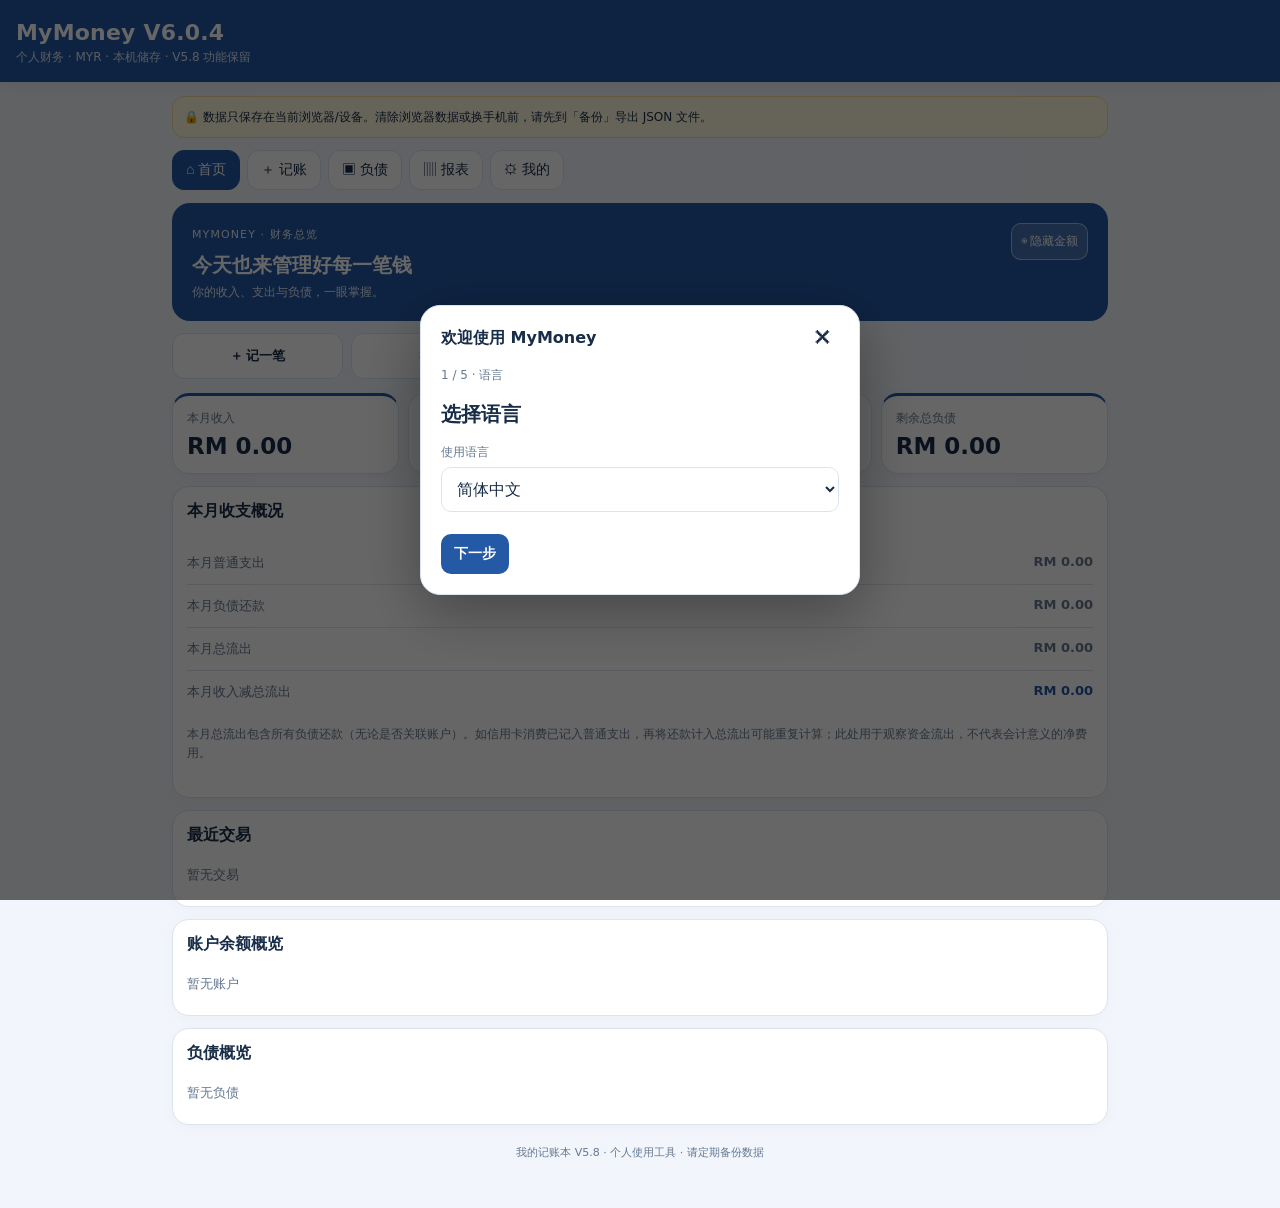
==== upgrade-v5.html @ b67cf845 "Add files via upload" ====
<!doctype html>
<html lang="zh-CN">
<head>
<meta charset="utf-8"><meta name="viewport" content="width=device-width, initial-scale=1, viewport-fit=cover"><meta name="theme-color" content="#176b57"><meta name="description" content="个人记账与负债管理，本机保存数据"><link rel="manifest" href="manifest.json"><title>MyMoney V6.1.0 · Security Test</title>
<style>
:root{--green:#176b57;--bg:#f3f6f5;--card:#fff;--text:#182522;--muted:#64736e;--line:#e1e9e5;--red:#bd3d3d;--blue:#275d9c}*{box-sizing:border-box}body{margin:0;background:var(--bg);color:var(--text);font-family:system-ui,-apple-system,"Segoe UI",sans-serif}header{background:var(--green);color:white;padding:20px 16px 16px;position:sticky;top:0;z-index:5}header h1{font-size:22px;margin:0 0 4px}header p{font-size:12px;margin:0;opacity:.85}.wrap{max-width:760px;margin:auto;padding:14px 12px 40px}.tabs{display:flex;gap:7px;overflow:auto;margin-bottom:13px}.tabs button{white-space:nowrap;border:1px solid var(--line);background:white;color:var(--text);padding:10px 13px;border-radius:12px;font-size:14px}.tabs button.active{background:var(--green);color:white;border-color:var(--green)}.panel{display:none}.panel.active{display:block}.cards{display:grid;grid-template-columns:repeat(2,minmax(0,1fr));gap:9px;margin-bottom:12px}.metric,.box{background:var(--card);border:1px solid var(--line);border-radius:15px;padding:14px}.metric span{font-size:12px;color:var(--muted);display:block}.metric strong{font-size:20px;display:block;margin-top:6px;overflow-wrap:anywhere}.box{margin-bottom:12px}.box h2{font-size:16px;margin:0 0 12px}.grid{display:grid;grid-template-columns:repeat(2,minmax(0,1fr));gap:10px}label{font-size:12px;color:var(--muted);display:block;margin-bottom:5px}input,select,textarea{font:inherit;width:100%;border:1px solid #cfdcd5;background:#fff;border-radius:10px;padding:11px;color:var(--text);min-width:0}textarea{min-height:66px;resize:vertical}.field{margin-bottom:10px}.full{grid-column:1/-1}.btn{border:0;border-radius:10px;padding:11px 13px;background:var(--green);color:white;font-weight:600;font-size:14px;cursor:pointer}.btn.secondary{background:#e6efeb;color:var(--green)}.btn.danger{background:#fff0f0;color:var(--red)}.btn.small{padding:7px 9px;font-size:12px}.actions{display:flex;gap:8px;flex-wrap:wrap}.item{border-top:1px solid var(--line);padding:12px 0;display:flex;justify-content:space-between;gap:10px;align-items:flex-start}.item:first-child{border-top:0}.item .name{font-weight:650;font-size:14px}.sub{color:var(--muted);font-size:12px;margin-top:4px;line-height:1.5}.amount{font-weight:700;white-space:nowrap;text-align:right}.income{color:var(--green)}.expense{color:var(--red)}.empty{color:var(--muted);font-size:13px;padding:8px 0}.hint{font-size:12px;color:var(--muted);line-height:1.6}.notice{background:#fff8df;border:1px solid #f1df9d;border-radius:12px;padding:11px;font-size:12px;line-height:1.5;margin-bottom:12px}.hidden{display:none!important}.month-row{display:flex;gap:10px;align-items:end;margin-bottom:12px}.month-row .field{flex:1;margin:0}.pill{display:inline-block;border-radius:30px;padding:3px 8px;background:#e6efeb;color:var(--green);font-size:11px}.debt-balance{font-size:18px;font-weight:750;margin:5px 0}.progress{height:6px;border-radius:9px;background:#e8eeeb;overflow:hidden;margin:9px 0}.progress span{height:100%;display:block;background:var(--green)}footer{text-align:center;color:var(--muted);font-size:11px;padding:8px}
@media(min-width:600px){.cards{grid-template-columns:repeat(4,minmax(0,1fr))}.metric strong{font-size:22px}}

.calendar{display:grid;grid-template-columns:repeat(7,minmax(0,1fr));gap:5px}.calendar-day{border:1px solid var(--line);border-radius:9px;min-height:65px;padding:5px 2px;background:#fff;text-align:center;font-size:12px;cursor:pointer;color:var(--text)}.calendar-day b{display:block}.calendar-day small{display:block;font-size:9px;overflow-wrap:anywhere}.calendar-day.red{background:#ffe5e4;color:#a42c30}.calendar-day.green{background:#dcf5e7;color:#176b57}.calendar-day.selected{outline:2px solid var(--green)}.calendar-day.blank{background:transparent;border:0;cursor:default}.calendar-week{font-size:10px;color:var(--muted);text-align:center;margin:8px 0;word-spacing:2px}.donut-layout{display:flex;align-items:center;gap:20px;flex-wrap:wrap;margin:12px 0}.donut{width:160px;height:160px;border-radius:50%;display:grid;place-items:center;flex-shrink:0}.donut-inner{width:96px;height:96px;border-radius:50%;background:white;display:grid;place-items:center;text-align:center;font-size:12px;font-weight:700}.legend{flex:1;min-width:140px}.legend-row{display:flex;justify-content:space-between;gap:8px;padding:5px 0;font-size:12px}.legend-dot{display:inline-block;width:10px;height:10px;border-radius:50%;margin-right:6px}.trend{display:flex;align-items:flex-end;gap:3px;height:145px;overflow-x:auto;padding-bottom:20px}.trend-col{flex:1;min-width:7px;background:#e5a09c;border-radius:3px 3px 0 0;position:relative}.trend-col:nth-child(2n){background:#c85a53}.trend-col span{position:absolute;bottom:-18px;left:0;font-size:9px;color:var(--muted)}.emoji-picker,.brand-picker{display:grid;grid-template-columns:repeat(5,minmax(0,1fr));gap:7px;margin:10px 0}.icon-option{border:1px solid var(--line);border-radius:12px;background:white;padding:8px 3px;min-height:62px;display:flex;flex-direction:column;align-items:center;justify-content:center;gap:4px;font-size:11px;overflow-wrap:anywhere;cursor:pointer}.icon-option.active{outline:2px solid var(--green)}.icon-option img{width:42px;height:42px;object-fit:contain;border-radius:9px}.icon-option .symbol{font-size:27px}.icon-controls{display:flex;gap:7px;flex-wrap:wrap;align-items:center}.account-icon{display:inline-flex;vertical-align:middle;align-items:center;justify-content:center;width:30px;height:30px;margin-right:5px}.account-icon img{width:30px;height:30px;object-fit:contain;border-radius:7px}details summary{cursor:pointer;padding:6px 0}#customCategories .item{align-items:center}@media(max-width:420px){.calendar-day{min-height:58px;font-size:11px}.calendar-day small{font-size:8px}.emoji-picker,.brand-picker{grid-template-columns:repeat(4,minmax(0,1fr))}}
/* V5.7: debt brand picker uses the same responsive grid as account brand picker. */
#debtBrandPicker:not(.hidden){display:grid;grid-template-columns:repeat(5,minmax(0,1fr));gap:7px;margin:10px 0;}
#debtBrandPicker .icon-option{width:100%;min-width:0;}
@media(max-width:420px){#debtBrandPicker:not(.hidden){grid-template-columns:repeat(4,minmax(0,1fr));}}
/* V5.2: 修复账户区块结构，使其仅属于记账与账户分页。 */
#debts #accountsEmbedded, #debts #accountForm, #debts #accountTotals,
#debts #accountList, #debts #transferList, #debts #transferForm,
#debts [id="accountIconPicker"] {display:none!important}

/* V5.8 debt calculator */
.v58-panel{border:1px solid #dce8e1;background:#f8fbf9;border-radius:12px;padding:12px;margin:10px 0}.v58-panel h3{margin:0 0 10px;font-size:15px}.v58-table-wrap{overflow-x:auto;max-height:350px;overflow-y:auto}.v58-table{width:100%;border-collapse:collapse;font-size:12px;white-space:nowrap}.v58-table th,.v58-table td{padding:8px 6px;border-bottom:1px solid #e1e9e5;text-align:right}.v58-table th:first-child,.v58-table td:first-child{text-align:left}.v58-muted{font-size:12px;color:var(--muted);line-height:1.6}.v58-detail{margin-top:8px}.v58-pill{font-size:11px;background:#e6efeb;border-radius:20px;padding:3px 7px;color:#176b57}
.debt-subnav{display:grid;grid-template-columns:repeat(2,minmax(0,1fr));gap:8px}.debt-subnav button{white-space:normal;min-height:48px}.debt-subbtn{font-size:13px}.debt-custom-row{display:flex;justify-content:space-between;align-items:center;gap:8px;padding:5px 0}
</style><link rel="stylesheet" href="v60.css?v=6.2.0"><script>try{if(JSON.parse(localStorage.getItem("mymoney-v610-security")||"{}").enabled)document.documentElement.classList.add("v610-locked")}catch(e){}</script><link rel="stylesheet" href="v610.css?v=6.2.0"></head>
<body><header><h1>我的记账本</h1><p>MYR 马币 · 本机保存 · 独立负债与利息计算</p></header><main class="wrap">
<div class="notice">🔒 数据只保存在当前浏览器/设备。清除浏览器数据或换手机前，请先到「备份」导出 JSON 文件。</div>
<nav class="tabs" aria-label="主菜单"><button class="active" data-tab="home">总览</button><button data-tab="transactions">记账与账户</button><button data-tab="debts">负债管理</button><button data-tab="analytics">分析</button><button data-tab="backup">备份与导出</button><button data-tab="my">我的</button></nav>
<section id="home" class="panel active"><div class="v603-welcome"><div><small>MYMONEY · 财务总览</small><h2>今天也来管理好每一笔钱</h2><p>你的收入、支出与负债，一眼掌握。</p></div><button type="button" class="v603-eye" id="v603Privacy" aria-pressed="false" aria-label="隐藏或显示首页金额">◉ 隐藏金额</button></div><div class="v603-quick" aria-label="快捷操作"><button type="button" data-v603-action="transactions">＋ 记一笔</button><button type="button" data-v603-action="transfer">⇄ 转账</button><button type="button" data-v603-action="repay">▣ 记录还款</button></div><div class="cards v603-homecards"><div class="metric"><span>本月收入</span><strong id="mIncome">RM 0.00</strong></div><div class="metric"><span>本月总流出（支出＋还款）</span><strong id="mExpense">RM 0.00</strong></div><div class="metric"><span>本月收入－总流出</span><strong id="mBalance">RM 0.00</strong></div><div class="metric"><span>剩余总负债</span><strong id="debtTotal">RM 0.00</strong></div></div><div class="box"><h2>本月收支概况</h2><div id="monthSummary" class="empty">暂无本月记录</div></div><div class="box"><h2>最近交易</h2><div id="recentList" class="empty">暂无交易</div></div><div class="box"><h2>账户余额概览</h2><div id="homeAccounts" class="empty">暂无账户</div></div><div class="box"><h2>负债概览</h2><div id="homeDebts" class="empty">暂无负债</div></div></section>
<section id="transactions" class="panel"><div class="box"><h2>新增记录</h2><div class="field"><label for="entryMode">类型</label><select id="entryMode"><option value="expense">支出</option><option value="income">收入</option><option value="transfer">内部转账</option></select></div><p class="hint">转账只移动账户余额，不计入收入或支出。</p></div><div id="transferEntryWrap" class="box hidden"><h2>新增内部转账</h2><form id="transferForm"><div class="grid">
<div class="field"><label for="transferFrom">转出账户</label><select id="transferFrom" required></select></div>
<div class="field"><label for="transferTo">转入账户</label><select id="transferTo" required></select></div>
<div class="field"><label for="transferAmount">金额（RM）</label><input id="transferAmount" type="number" min="0.01" step="0.01" required></div>
<div class="field"><label for="transferDate">转账日期</label><input id="transferDate" type="date" required></div>
<div class="field full"><label for="transferNote">备注（可选）</label><input id="transferNote" placeholder="例如：Maybank 转入 TNG"></div></div>
<button class="btn" type="submit">保存转账</button><p class="hint">转账仅在账户之间移动余额，不计入收入或支出。手续费请另外记为支出并选择付款账户。</p></form></div>
<div class="box"><details id="categoryDetails"><summary><strong>🎨 自定义收支类别与图标</strong></summary><p class="hint">原有类别继续保留。你可以新增自己的收入／支出类别并选择图标，删除类别不会删除旧交易。</p><div class="grid"><div class="field"><label>类别类型</label><select id="catType"><option value="expense">支出</option><option value="income">收入</option></select></div><div class="field"><label>类别名称</label><input id="catName" placeholder="例如：停车费"></div></div><div class="field"><label>选择图标</label><div id="catIconPicker" class="emoji-picker"></div><div class="actions" style="margin-top:10px"><button type="button" class="btn secondary small" id="catBrandToggle">选择品牌图标（银行／电子钱包／购物等）</button><button type="button" class="btn secondary small" id="catUploadButton">上传自己的图标</button><button type="button" class="btn secondary small" id="catIconReset">恢复默认图标</button></div><input id="catIconFile" type="file" accept="image/png,image/jpeg,image/webp" class="hidden"><div id="catBrandPicker" class="emoji-picker hidden" style="margin-top:10px"></div><div id="catIconPreview" class="hint" style="margin-top:10px">当前图标：🛒</div></div><button type="button" class="btn" id="catSave">新增类别</button><div id="customCategories"></div></details></div><div id="txEntryWrap" class="box"><h2 id="txFormTitle">新增收支记录</h2><form id="txForm"><input type="hidden" id="txId"><div class="grid"><div class="field"><label for="txType">类型</label><select id="txType"><option value="expense">支出</option><option value="income">收入</option></select></div><div class="field"><label for="txDate">日期</label><input id="txDate" type="date" required></div><div class="field"><label for="txAmount">金额（RM）</label><input id="txAmount" type="number" min="0.01" step="0.01" placeholder="0.00" required></div><div class="field"><label for="txCategory">类别</label><select id="txCategory"><option>餐饮</option><option>交通</option><option>购物</option><option>房租/房贷</option><option>水电网费</option><option>医疗</option><option>薪水</option><option>奖金</option><option>生意收入</option><option>家庭</option><option>其他</option></select></div><div class="field"><label for="txAccount">关联账户（可选）</label><select id="txAccount"><option value="">不关联账户（旧版模式）</option></select></div><div class="field"><label for="txPayment">付款方式</label><select id="txPayment"><option>现金</option><option>银行卡</option><option>信用卡</option><option>银行转账</option><option>电子钱包</option><option>其他</option></select></div><div class="field"><label for="txNote">备注（可选）</label><input id="txNote" placeholder="例如：午餐"></div></div><div class="actions"><button class="btn" type="submit">保存记录</button><button class="btn secondary hidden" id="txCancel" type="button">取消编辑</button></div></form></div><div class="box"><h2>交易记录</h2><div class="grid"><div class="field"><label for="txFilterMonth">月份筛选</label><input type="month" id="txFilterMonth"></div><div class="field"><label for="txFilterType">类型筛选</label><select id="txFilterType"><option value="all">全部</option><option value="income">收入</option><option value="expense">支出</option></select></div></div><div id="txList" class="empty">暂无交易</div></div>
<div id="accountsEmbedded"><div class="box"><h2>账户管理与余额</h2><p class="hint">在这里新增银行、现金及电子钱包账户。每笔收入、支出或转账都可选择对应账户。</p></div>
<div class="box"><h2>新增 / 编辑账户</h2><form id="accountForm"><input type="hidden" id="accountId"><div class="grid">
<div class="field"><label for="accountName">账户名称</label><input id="accountName" required placeholder="例如：Maybank 储蓄账户"></div>
<div class="field"><label for="accountType">账户类别</label><select id="accountType"><option>银行</option><option>电子钱包</option><option>现金</option><option>其他</option></select></div>
<div class="field"><label for="accountOpening">启用时余额（RM）</label><input id="accountOpening" type="number" step="0.01" min="0" value="0" required></div>
<div class="field full"><label>账户图标</label><div class="icon-controls"><button class="btn secondary small" type="button" id="chooseBrand">选择图标</button><button class="btn secondary small" type="button" id="uploadIcon">上传自己的图标</button><button class="btn secondary small" type="button" id="resetIcon">使用默认图标</button><span id="selectedAccountIcon">🏦 默认图标</span></div><input id="iconFile" type="file" accept="image/png,image/jpeg,image/webp" class="hidden"><input id="accountIcon" type="hidden"><div id="brandPicker" class="brand-picker hidden"></div></div><div class="field"><label for="accountNote">备注</label><input id="accountNote" placeholder="可选"></div></div>
<p class="hint">首次建立账户时填当前实际余额。以前的收支记录不会自动归属到新账户，避免重复计算。日后可在收支记录中选择账户。</p>
<div class="actions"><button class="btn" type="submit">保存账户</button><button class="btn secondary hidden" type="button" id="accountCancel">取消编辑</button></div></form></div>
<div class="box"><h2>账户余额</h2><div id="accountTotals"></div><div id="accountList" class="empty">暂无账户</div></div>
<div class="box"><h2>转账记录</h2><div id="transferList" class="empty">暂无转账</div></div>
</div></section><section id="debts" class="panel"><div class="box"><h2>负债管理</h2><div class="actions debt-subnav"><button type="button" class="btn debt-subbtn" data-debt-view="create">新增负债 / 负债清单</button><button type="button" class="btn secondary debt-subbtn" data-debt-view="repay">新增还款记录 / 详细还款</button></div></div><div id="debtCreateView"><div class="box"><h2 id="debtFormTitle">新增负债</h2><form id="debtForm"><input type="hidden" id="debtId"><div class="grid"><div class="field"><label for="debtName">负债名称</label><input id="debtName" placeholder="例如：Maybank 信用卡" required></div><div class="field"><label for="debtType">负债类别</label><select id="debtType"><option>信用卡</option><option>个人借款</option><option>个人贷款</option><option>汽车贷款</option><option>房屋贷款</option><option>其他</option></select><div class="actions" style="margin-top:8px"><button type="button" class="btn secondary small" id="debtCategoryToggle">＋ 新增类别</button></div><div id="debtCategoryEditor" class="hidden" style="margin-top:8px"><input id="debtCategoryName" maxlength="40" placeholder="输入新类别，例如：装修贷款"><div class="actions" style="margin-top:8px"><button type="button" class="btn small" id="debtCategoryAdd">保存新类别</button><button type="button" class="btn secondary small" id="debtCategoryCancel">取消</button></div></div><div id="debtCategoryCustomList" class="v58-muted" style="margin-top:8px"></div></div><div class="field"><label for="debtOriginal">原始欠款（RM）</label><input id="debtOriginal" type="number" min="0.01" step="0.01" required placeholder="0.00"></div><div class="field"><label for="debtDate">记录日期</label><input id="debtDate" type="date" required></div><div class="field full"><label>负债银行／平台图标（可选）</label><input type="hidden" id="debtIcon"><div class="actions"><button type="button" class="btn secondary small" id="chooseDebtBrand">选择图标</button><button type="button" class="btn secondary small" id="uploadDebtIcon">上传自己的图标</button><button type="button" class="btn secondary small" id="resetDebtIcon">使用默认图标</button><span id="selectedDebtIcon" class="selected-icon"></span></div><input id="debtIconFile" type="file" accept="image/png,image/jpeg,image/webp" class="hidden"><div id="debtBrandPicker" class="icon-grid hidden" style="margin-top:10px"></div><p class="hint">银行、信用卡、车贷、房贷等都可选择图标；不会改变欠款或还款计算。</p></div><div class="field full v58-panel"><h3>V5.8 · 独立负债计算设置</h3><div class="grid"><div class="field full"><label for="debtInterestMode">计算方式</label><select id="debtInterestMode"><option value="none">无利息</option><option value="reducing">递减余额利息（按月估算）</option><option value="flat">固定利息（Flat Rate）</option><option value="credit">信用卡按月计息（估算）</option></select></div><div class="field"><label for="debtRate">年利率（%）</label><input id="debtRate" type="number" min="0" max="100" step="0.001" value="0"></div><div class="field"><label for="debtTerm">贷款总期数（月）</label><input id="debtTerm" type="number" min="1" max="1200" step="1" placeholder="例如 60"></div><div class="field"><label for="debtMonthly">计划每月还款（RM）</label><input id="debtMonthly" type="number" min="0" step="0.01" placeholder="例如 1000"></div><div class="field"><label for="debtStart">预计首期还款日</label><input id="debtStart" type="date"></div></div><p class="v58-muted">固定利息需填写总期数；递减余额及信用卡采用年利率 ÷ 12 的月度估算，可能与银行按日计息、费用和账单不同。旧负债默认无利息。</p></div><div class="field full"><label for="debtNote">备注（可选）</label><input id="debtNote" placeholder="例如：每月还款日"></div></div><div class="actions"><button class="btn" type="submit">保存负债</button><button class="btn secondary hidden" id="debtCancel" type="button">取消编辑</button></div><p class="hint">V5.8：每笔负债可选择独立计息方式。旧记录默认无利息；实际还款会从选定账户扣除，不重复生成普通支出。</p></form></div><div class="box"><h2>负债清单</h2><div id="debtList" class="empty">暂无负债</div></div></div><div id="debtRepayView" class="hidden"><div class="box"><h2>独立还款计划与详细明细</h2><p class="hint">点击负债清单中的「还款计划」查看该笔贷款的预计逐期明细。预计计划不会自动扣款。</p><div id="v58Plan" class="empty">请选择一笔负债查看</div></div><div class="box"><h2>新增还款记录</h2><form id="paymentForm"><div class="grid"><div class="field full"><label for="payDebt">选择负债</label><select id="payDebt" required><option value="">请先新增负债</option></select></div><div class="field"><label for="payDate">还款日期</label><input id="payDate" type="date" required></div><div class="field"><label for="payAmount">还款金额（RM）</label><input id="payAmount" type="number" min="0.01" step="0.01" required placeholder="0.00"></div><div class="field"><label for="payInterest">本次利息（RM）</label><input id="payInterest" type="number" min="0" step="0.01" placeholder="可自动估算后修改"></div><div class="field"><label for="payPrincipalPreview">本次偿还本金（RM）</label><input id="payPrincipalPreview" readonly value="0.00"></div><div class="field full"><label for="payAccount">扣款账户</label><select id="payAccount"><option value="">不关联账户（兼容旧记录）</option></select><p class="hint">选择账户后，保存还款会自动扣除该账户余额；会计入总览的本月总流出，但不会自动生成另一笔普通支出。</p></div><div class="field full"><label for="payNote">备注（可选）</label><input id="payNote" placeholder="例如：10月份月供"></div></div><button class="btn" type="submit">保存还款</button></form><div id="paymentList" class="empty" style="margin-top:12px">暂无还款记录</div></div><div class="box"><h2>📒 每笔负债详细还款记录</h2><p class="hint">选择一笔负债，查看历次实际还款的日期、金额、本金、利息、还款后余额、付款账户和备注。历史记录只供查看，不会重复扣款。</p><div class="field"><label for="v58HistoryDebt">查看哪笔负债</label><select id="v58HistoryDebt"><option value="">请选择负债</option></select></div><div id="v58History" class="empty">请选择一笔负债查看详细还款记录</div></div></div></section>
<section id="analytics" class="panel"><div class="box" id="v620ReportRoot"><h2 id="v620Title">年度财务报表</h2><div class="grid"><div class="field"><label id="v620YearLabel" for="v620Year">年份</label><select id="v620Year"></select></div><div class="field"><label id="v620AccountLabel" for="v620Account">账户筛选</label><select id="v620Account"></select></div></div><div class="actions"><button type="button" class="btn secondary" id="v620Csv">导出报表 CSV</button></div><p class="hint" id="v620Note"></p><div class="cards" id="v620Totals"></div><h3 id="v620TrendTitle"></h3><div id="v620Bars"></div><div id="v620TableWrap"></div><h3 id="v620CategoryTitle"></h3><div id="v620Categories"></div><h3 id="v620DebtTitle"></h3><div id="v620Debt"></div></div><div class="box"><h2>📊 收支分析</h2><div class="grid"><div class="field"><label>选择月份</label><input type="month" id="analysisMonth"></div><div class="field"><label>分析类型</label><select id="analysisMode"><option value="outflow">总流出（支出＋还款）</option><option value="expense">普通支出</option><option value="income">收入</option></select></div></div><div id="analysisTotals" class="cards"></div></div><div class="box"><h2>每日收支日历</h2><div class="calendar-week">周一　 周二　 周三　 周四　 周五　 周六　 周日</div><div id="analysisCalendar" class="calendar"></div><p class="hint">红色代表当日净流出，绿色代表净收入；点击日期可查看明细。</p><div id="analysisDayDetail"></div></div><div class="box"><h2>类别占比</h2><div id="analysisDonut" class="donut-layout"></div><div id="analysisCategories"></div></div><div class="box"><h2>每日趋势</h2><div id="analysisTrend" class="trend"></div></div></section><section id="backup" class="panel"><div class="box"><h2>数据备份与恢复</h2><p class="hint">JSON 文件会包含收支、负债、还款、账户和转账记录，可用于恢复完整数据。建议定期备份，并把文件保存在安全的位置。</p><div class="actions"><button class="btn" id="exportJson">下载完整备份（JSON）</button><button class="btn secondary" id="importBtn">导入备份（JSON）</button><input id="importFile" class="hidden" type="file" accept="application/json,.json"></div><p id="backupMsg" class="hint"></p></div><div class="box"><h2>导出交易记录</h2><p class="hint">将收支记录导出为 CSV，可用 Excel 打开。此文件只包含日常收入和支出，不包含负债还款或内部转账记录。</p><button class="btn" id="exportCsv">下载交易记录（CSV）</button></div><div class="box"><h2>清除本机数据</h2><p class="hint">此操作会删除当前浏览器保存的全部记录（包括账户和转账），且无法撤销。请先备份。</p><button class="btn danger" id="clearData">清除全部数据</button></div><div class="box"><h2>使用提示</h2><ul class="hint"><li>只在当前浏览器/设备保存，不会自动同步到其他手机。</li><li>换手机、换浏览器或清除浏览数据前，请先下载 JSON 备份。</li><li>关联扣款账户的还款会减少负债与账户余额，并计入总览的本月总流出，但不会自动生成普通支出记录。</li><li>若要在手机上安装为应用，需要将网页发布到支持 HTTPS 的网站，再用浏览器「添加到主屏幕」。</li></ul></div></section>
<footer>我的记账本 V5.8 · 个人使用工具 · 请定期备份数据</footer></main>
<script>
(()=>{'use strict';const KEY='mymoney-local-v1';const $=id=>document.getElementById(id);const today=()=>new Date().toLocaleDateString('en-CA');const monthNow=()=>today().slice(0,7);const money=n=>'RM '+Number(n||0).toLocaleString('en-MY',{minimumFractionDigits:2,maximumFractionDigits:2});const uid=()=>Date.now().toString(36)+Math.random().toString(36).slice(2,8);let data={transactions:[],debts:[],payments:[],accounts:[],transfers:[],categories:[],debtCategories:[]};function load(){try{const d=JSON.parse(localStorage.getItem(KEY)||'{}');data={transactions:Array.isArray(d.transactions)?d.transactions:[],debts:Array.isArray(d.debts)?d.debts:[],payments:Array.isArray(d.payments)?d.payments:[],accounts:Array.isArray(d.accounts)?d.accounts:[],transfers:Array.isArray(d.transfers)?d.transfers:[],categories:Array.isArray(d.categories)?d.categories:[],debtCategories:Array.isArray(d.debtCategories)?d.debtCategories:[]}}catch(e){data={transactions:[],debts:[],payments:[],accounts:[],transfers:[],categories:[],debtCategories:[]}}}function save(){localStorage.setItem(KEY,JSON.stringify(data));render()}function esc(s){return String(s??'').replace(/[&<>"']/g,c=>({'&':'&amp;','<':'&lt;','>':'&gt;','"':'&quot;',"'":'&#39;'}[c]))}function accountBalance(id){const a=data.accounts.find(x=>x.id===id);if(!a)return 0;let cents=Math.round(Number(a.opening||0)*100);for(const x of data.transactions){if(x.accountId===id)cents+=(x.type==='income'?1:-1)*Math.round(Number(x.amount)*100)}for(const p of data.payments){if(p.accountId===id)cents-=Math.round(Number(p.amount)*100)}for(const t of data.transfers){if(t.from===id)cents-=Math.round(Number(t.amount)*100);if(t.to===id)cents+=Math.round(Number(t.amount)*100)}return cents/100}
function accountName(id){return data.accounts.find(a=>a.id===id)?.name||'已删除账户'}
function renderAccounts(){const opts='<option value="">请选择账户</option>'+data.accounts.map(a=>`<option value="${esc(a.id)}">${esc(a.name)}</option>`).join('');for(const id of ['transferFrom','transferTo']){const sel=$(id),prev=sel.value;sel.innerHTML=opts;sel.value=prev}const txSel=$('txAccount'),old=txSel.value;txSel.innerHTML='<option value="">不关联账户（旧版模式）</option>'+data.accounts.map(a=>`<option value="${esc(a.id)}">${esc(a.name)}</option>`).join('');txSel.value=old;const paySel=$('payAccount'),payOld=paySel.value;paySel.innerHTML='<option value="">不关联账户（兼容旧记录）</option>'+data.accounts.map(a=>`<option value="${esc(a.id)}">${esc(a.name)}</option>`).join('');paySel.value=payOld;const total=data.accounts.reduce((v,a)=>v+accountBalance(a.id),0);$('accountTotals').innerHTML=`<div class="metric" style="margin-bottom:12px"><span>账户总余额（不扣除负债）</span><strong>${money(total)}</strong></div>`;const rows=data.accounts.map(a=>`<div class="item"><div><div class="name">${iconMarkup(a.icon)}${esc(a.name)} <span class="pill">${esc(a.type)}</span></div><div class="sub">初始余额：${money(a.opening)}${a.note?' · '+esc(a.note):''}</div><div class="actions" style="margin-top:7px"><button class="btn secondary small" data-edit-account="${esc(a.id)}">编辑</button><button class="btn danger small" data-del-account="${esc(a.id)}">删除</button></div></div><div class="amount">${money(accountBalance(a.id))}</div></div>`);$('accountList').innerHTML=rows.join('')||'暂无账户';$('homeAccounts').innerHTML=rows.length?`<div class="item"><strong>全部账户余额</strong><strong>${money(total)}</strong></div>`+data.accounts.map(a=>`<div class="item"><div>${iconMarkup(a.icon)}${esc(a.name)}</div><strong>${money(accountBalance(a.id))}</strong></div>`).join(''):'暂无账户';$('transferList').innerHTML=[...data.transfers].sort((a,b)=>b.date.localeCompare(a.date)).map(t=>`<div class="item"><div><div class="name">${esc(accountName(t.from))} → ${esc(accountName(t.to))}</div><div class="sub">${esc(t.date)}${t.note?' · '+esc(t.note):''}</div><button class="btn danger small" data-del-transfer="${esc(t.id)}">删除转账</button></div><strong>${money(t.amount)}</strong></div>`).join('')||'暂无转账'}
function paid(debtId){return data.payments.filter(p=>p.debtId===debtId).reduce((s,p)=>s+(p.principal===undefined?Number(p.amount):Number(p.principal)),0)}function balance(d){return Math.max(0,Number(d.original)-paid(d.id))}function txTotals(month){let t=data.transactions.filter(x=>x.date.startsWith(month));return {income:t.filter(x=>x.type==='income').reduce((s,x)=>s+Number(x.amount),0),expense:t.filter(x=>x.type==='expense').reduce((s,x)=>s+Number(x.amount),0),items:t}}function paymentTotals(month){return data.payments.filter(p=>typeof p.date==='string'&&p.date.startsWith(month)).reduce((sum,p)=>sum+Number(p.amount||0),0)}function itemTx(x,actions=true){return `<div class="item"><div><div class="name">${esc(x.category)} <span class="pill">${x.type==='income'?'收入':'支出'}</span></div><div class="sub">${esc(x.date)} · ${esc(x.payment||'')}${x.accountId?' · '+esc(accountName(x.accountId)):''} ${x.note?'· '+esc(x.note):''}</div>${actions?`<div class="actions" style="margin-top:7px"><button class="btn secondary small" data-edit-tx="${x.id}">编辑</button><button class="btn danger small" data-del-tx="${x.id}">删除</button></div>`:''}</div><div class="amount ${x.type==='income'?'income':'expense'}">${x.type==='income'?'+':'−'}${money(x.amount)}</div></div>`}function itemDebt(d,home=false){const b=balance(d),pct=Number(d.original)>0?Math.min(100,paid(d.id)/Number(d.original)*100):0;return `<div class="item"><div style="flex:1;min-width:0"><div class="name" style="display:flex;align-items:center;gap:8px">${iconMarkup(d.icon||'💳')} <span>${esc(d.name)} <span class="pill">${esc(d.type)}</span></span></div><div class="sub">原始本金：${money(d.original)} · 已还本金：${money(paid(d.id))} · <span class="v58-pill">${esc(({none:"无利息",reducing:"递减余额",flat:"固定利息",credit:"信用卡月息"})[d.interestMode||"none"]||"无利息")}</span></div><div class="progress"><span style="width:${pct}%"></span></div><div class="sub">${d.note?esc(d.note)+' · ':''}记录日期：${esc(d.date)}</div>${home?'':`<div class="actions" style="margin-top:7px"><button class="btn secondary small" data-v58-plan="${esc(d.id)}">查看还款计划</button><button class="btn secondary small" data-edit-debt="${d.id}">编辑</button><button class="btn danger small" data-del-debt="${d.id}">删除</button></div>`}</div><div class="amount"><div class="debt-balance">${money(b)}</div><div class="sub">剩余欠款</div></div></div>`}function render(){refreshDebtTypes();v58refreshHistory();renderAccounts();renderAnalytics();renderCategoryManager();const m=monthNow(),t=txTotals(m),dt=data.debts.reduce((s,d)=>s+balance(d),0);$('mIncome').textContent=money(t.income);const repayment=paymentTotals(m),outflow=t.expense+repayment;$('mExpense').textContent=money(outflow);$('mBalance').textContent=money(t.income-outflow);$('debtTotal').textContent=money(dt);$('monthSummary').innerHTML=`<div class="item"><div>本月普通支出</div><strong>${money(t.expense)}</strong></div><div class="item"><div>本月负债还款</div><strong>${money(repayment)}</strong></div><div class="item"><div>本月总流出</div><strong>${money(outflow)}</strong></div><div class="item"><div>本月收入减总流出</div><strong class="${t.income-outflow>=0?'income':'expense'}">${money(t.income-outflow)}</strong></div><p class="hint">本月总流出包含所有负债还款（无论是否关联账户）。如信用卡消费已记入普通支出，再将还款计入总流出可能重复计算；此处用于观察资金流出，不代表会计意义的净费用。</p>`;const recent=[...data.transactions].sort((a,b)=>b.date.localeCompare(a.date)).slice(0,5);$('recentList').innerHTML=recent.length?recent.map(x=>itemTx(x,false)).join(''):'暂无交易';$('homeDebts').innerHTML=data.debts.length?data.debts.map(d=>itemDebt(d,true)).join(''):'暂无负债';const fm=$('txFilterMonth').value;const ft=$('txFilterType').value;const filtered=[...data.transactions].filter(x=>(!fm||x.date.startsWith(fm))&&(ft==='all'||x.type===ft)).sort((a,b)=>b.date.localeCompare(a.date));$('txList').innerHTML=filtered.length?filtered.map(x=>itemTx(x)).join(''):'暂无符合条件的交易';$('debtList').innerHTML=data.debts.length?[...data.debts].sort((a,b)=>balance(b)-balance(a)).map(d=>itemDebt(d)).join(''):'暂无负债';const opts=data.debts.filter(d=>balance(d)>0).map(d=>`<option value="${d.id}">${esc(d.name)}（剩余 ${money(balance(d))}）</option>`).join('');$('payDebt').innerHTML=opts?opts:'<option value="">没有可还款的负债</option>';const pays=[...data.payments].sort((a,b)=>b.date.localeCompare(a.date));$('paymentList').innerHTML=pays.length?pays.map(p=>{const d=data.debts.find(x=>x.id===p.debtId);return `<div class="item"><div><div class="name">${esc(d?d.name:'已删除负债')} · 还款</div><div class="sub">${esc(p.date)}${p.accountId?' · 扣款：'+esc(accountName(p.accountId)):' · 未关联账户'}${p.note?' · '+esc(p.note):''}</div><div class="actions" style="margin-top:7px"><button class="btn danger small" data-del-pay="${p.id}">删除还款</button></div></div><div class="amount income">−${money(p.amount)}</div></div>`}).join(''):'暂无还款记录'}

const DEFAULT_CATS={expense:['餐饮','交通','购物','房租/房贷','水电网费','医疗','家庭','其他'],income:['薪水','奖金','生意收入','其他']};
const CAT_ICONS=['🍽️','🚗','🛒','🏠','💡','🏥','👨‍👩‍👧','💼','💰','🎁','🐾','☕','⛽','🅿️','📱','✈️','🎓','🎮','🧾','🚌','💊','🧴','🛍️','📦','💳','📈','🏦','💵','🎯','🔧'];
let selectedCatIcon='🛒';
const BRANDS=[['Maybank','银行'],['CIMB','银行'],['Public Bank','银行'],['RHB','银行'],['Hong Leong Bank','银行'],['AmBank','银行'],['UOB','银行'],['OCBC','银行'],['HSBC','银行'],['BSN','银行'],['Affin Bank','银行'],['Alliance','银行'],['Agrobank','银行'],['MBSB Bank','银行'],['GXBank','银行'],['AEON Bank','银行'],['Ryt Bank','银行'],['Touch n Go','电子钱包'],['Grab','电子钱包'],['Setel','电子钱包'],['ASNB','投资'],['Shopee','商家'],['Lazada','商家'],['Starbucks','商家'],['Petron','商家'],['BHPetrol','商家'],['U Mobile','商家'],['AEON Wallet','电子钱包'],['J-Clicks','贷款公司'],['CaltexGO Rewards','商家'],['Pinduoduo','购物平台'],['Coffee Bean','消费'],['Shell','油站'],['Digi','电信'],['Cuckoo','购物平台'],['eco-shop','购物平台'],['MR.DIY','购物平台'],['TEMU','购物平台'],['TikTok','购物平台'],['Watsons','购物平台'],['KFC','餐饮'],['McDonald’s','餐饮'],['ZUS Coffee','餐饮']];
const BRAND_IMAGES=new Set(["Maybank", "CIMB", "Public Bank", "RHB", "Hong Leong Bank", "AmBank", "UOB", "OCBC", "HSBC", "Affin Bank", "Agrobank", "Alliance", "ASNB", "BSN", "MBSB Bank", "AEON Bank", "GXBank", "Ryt Bank", "AEON Wallet", "Grab", "Touch n Go", "J-Clicks", "Shopee", "Lazada", "Cuckoo", "eco-shop", "MR.DIY", "TEMU", "TikTok", "Watsons", "Pinduoduo", "Setel", "Petron", "CaltexGO Rewards", "BHPetrol", "Shell", "Digi", "U Mobile", "Coffee Bean", "KFC", "McDonald’s", "Starbucks", "ZUS Coffee"]);
function iconMarkup(icon){if(!icon)return '<span class="account-icon">🏦</span>';if(icon.startsWith('data:image/')||icon.startsWith('brand-icons/'))return `<span class="account-icon"><img src="${esc(icon)}" alt="" onerror="this.style.display='none';this.parentElement.textContent='🏦'"></span>`;return `<span class="account-icon">${esc(icon)}</span>`}
function brandIcon(name){const aliases={"Shell":"shell","Digi":"digi","Cuckoo":"cuckoo","eco-shop":"eco-shop","MR.DIY":"mr-diy","TEMU":"temu","TikTok":"tiktok","Watsons":"watsons","KFC":"kfc","McDonald’s":"mcdonalds","ZUS Coffee":"zus-coffee","BHPetrol":"bhpetrol","CaltexGO Rewards":"caltexgo-rewards","Touch n Go":"touch-n-go"};const slug=aliases[name]||name.toLowerCase().replaceAll(' ','-');const p='brand-icons/'+slug+'.webp';return BRAND_IMAGES.has(name)?p:'🏦'}
function updateAccountIconPreview(){$('selectedAccountIcon').innerHTML=iconMarkup($('accountIcon').value)+' 已选择'}
function refreshCategories(preferred){const sel=$('txCategory'),old=preferred||sel.value,kind=$('txType').value;const list=[...new Set([...DEFAULT_CATS[kind],...data.categories.filter(c=>c.type===kind).map(c=>c.name)])];if(old&&!list.includes(old))list.push(old);sel.innerHTML=list.map(n=>`<option value="${esc(n)}">${esc(n)}</option>`).join('');sel.value=list.includes(old)?old:(kind==='income'?'薪水':'餐饮')}
function updateCategoryIconPreview(){$('catIconPreview').innerHTML='当前图标：'+iconMarkup(selectedCatIcon)}
function renderCategoryManager(){if(!$('customCategories'))return;$('customCategories').innerHTML=data.categories.map(c=>`<div class="item"><div>${iconMarkup(c.icon||'🧾')} ${esc(c.name)} <span class="pill">${c.type==='income'?'收入':'支出'}</span></div><div class="actions"><button class="btn secondary small" data-edit-cat="${esc(c.id)}">编辑</button><button class="btn danger small" data-del-cat="${esc(c.id)}">删除</button></div></div>`).join('')||'<p class="hint">还没有自定义类别</p>'}
function initV5(){
 $('catIconPicker').innerHTML=CAT_ICONS.map(s=>`<button type="button" class="icon-option" data-cat-icon="${s}"><span class="symbol">${s}</span></button>`).join('');
 $('catIconPicker').addEventListener('click',e=>{const b=e.target.closest('[data-cat-icon]');if(!b)return;selectedCatIcon=b.dataset.catIcon;document.querySelectorAll('[data-cat-icon]').forEach(x=>x.classList.toggle('active',x===b));updateCategoryIconPreview()});
 $('catBrandPicker').innerHTML=BRANDS.map(([name])=>{const ico=brandIcon(name);return `<button type="button" class="icon-option" data-cat-brand="${esc(name)}"><span>${ico.startsWith('brand-icons/')?`<img src="${esc(ico)}" alt="">`:'🏦'}</span><span>${esc(name)}</span></button>`}).join('');
 $('catBrandToggle').addEventListener('click',()=>$('catBrandPicker').classList.toggle('hidden'));
 $('catBrandPicker').addEventListener('click',e=>{const b=e.target.closest('[data-cat-brand]');if(!b)return;selectedCatIcon=brandIcon(b.dataset.catBrand);$('catBrandPicker').classList.add('hidden');document.querySelectorAll('[data-cat-icon]').forEach(x=>x.classList.remove('active'));updateCategoryIconPreview()});
 $('catUploadButton').addEventListener('click',()=>$('catIconFile').click());
 $('catIconReset').addEventListener('click',()=>{selectedCatIcon='🛒';document.querySelectorAll('[data-cat-icon]').forEach(x=>x.classList.remove('active'));updateCategoryIconPreview()});
 $('catIconFile').addEventListener('change',async e=>{const file=e.target.files[0];if(!file)return;if(!['image/jpeg','image/png','image/webp'].includes(file.type)){alert('请选择 PNG、JPG 或 WebP 图片');e.target.value='';return}const img=new Image(),url=URL.createObjectURL(file);try{await new Promise((resolve,reject)=>{img.onload=resolve;img.onerror=reject;img.src=url});const canvas=document.createElement('canvas');canvas.width=96;canvas.height=96;const ctx=canvas.getContext('2d');const r=Math.min(96/img.width,96/img.height);ctx.drawImage(img,(96-img.width*r)/2,(96-img.height*r)/2,img.width*r,img.height*r);selectedCatIcon=canvas.toDataURL('image/webp',.72);document.querySelectorAll('[data-cat-icon]').forEach(x=>x.classList.remove('active'));updateCategoryIconPreview()}catch(err){alert('图片无法读取')}finally{URL.revokeObjectURL(url);e.target.value=''}});
 updateCategoryIconPreview();
 $('catSave').addEventListener('click',()=>{const name=$('catName').value.trim(),type=$('catType').value;if(!name)return alert('请输入类别名称');if(data.categories.some(c=>c.name===name&&c.type===type)||DEFAULT_CATS[type].includes(name))return alert('这个类别已经存在');data.categories.push({id:uid(),type,name,icon:selectedCatIcon});$('catName').value='';save();refreshCategories(name)});
 $('brandPicker').innerHTML=BRANDS.map(([n,k])=>{const ico=brandIcon(n);return `<button type="button" class="icon-option" data-brand="${esc(n)}"><span>${ico.startsWith('brand-icons/')?`<img src="${ico}" alt="">`:'🏦'}</span><span>${esc(n)}</span></button>`}).join('');
 $('chooseBrand').addEventListener('click',()=>$('brandPicker').classList.toggle('hidden'));
 $('brandPicker').addEventListener('click',e=>{const b=e.target.closest('[data-brand]');if(!b)return;$('accountIcon').value=brandIcon(b.dataset.brand);updateAccountIconPreview();$('brandPicker').classList.add('hidden')});
 $('uploadIcon').addEventListener('click',()=>$('iconFile').click());
 $('resetIcon').addEventListener('click',()=>{$('accountIcon').value='';updateAccountIconPreview()});
 $('iconFile').addEventListener('change',async e=>{const file=e.target.files[0];if(!file)return;if(!['image/jpeg','image/png','image/webp'].includes(file.type))return alert('请选择 PNG、JPG 或 WebP 图片');const img=new Image();const url=URL.createObjectURL(file);try{await new Promise((resolve,reject)=>{img.onload=resolve;img.onerror=reject;img.src=url});const canvas=document.createElement('canvas');canvas.width=96;canvas.height=96;const ctx=canvas.getContext('2d');ctx.clearRect(0,0,96,96);const r=Math.min(96/img.width,96/img.height);ctx.drawImage(img,(96-img.width*r)/2,(96-img.height*r)/2,img.width*r,img.height*r);$('accountIcon').value=canvas.toDataURL('image/webp',.72);updateAccountIconPreview()}catch(err){alert('图片无法读取')}finally{URL.revokeObjectURL(url);e.target.value=''}});
 $('analysisMonth').addEventListener('change',renderAnalytics);$('analysisMode').addEventListener('change',renderAnalytics);
 document.addEventListener('click',e=>{const b=e.target.closest('button');if(!b)return;if(b.dataset.delCat){if(confirm('删除自定义类别？原有交易不会删除。')){data.categories=data.categories.filter(c=>c.id!==b.dataset.delCat);save();refreshCategories()}}if(b.dataset.editCat){const c=data.categories.find(c=>c.id===b.dataset.editCat);if(!c)return;const name=prompt('修改类别名称（会同时采用上方当前选择的图标）',c.name);if(name===null)return;const v=name.trim();if(!v)return;if(data.categories.some(x=>x.id!==c.id&&x.type===c.type&&x.name===v)||DEFAULT_CATS[c.type].includes(v))return alert('类别名称重复');const old=c.name;c.name=v;c.icon=selectedCatIcon;data.transactions.forEach(t=>{if(t.category===old&&t.type===c.type)t.category=v});save();refreshCategories(v)}});
}
function renderAnalytics(){if(!$('analysisMonth'))return;const month=$('analysisMonth').value||monthNow(),mode=$('analysisMode').value;const rows=data.transactions.filter(t=>typeof t.date==='string'&&t.date.startsWith(month));const payments=data.payments.filter(p=>typeof p.date==='string'&&p.date.startsWith(month));const income=rows.filter(t=>t.type==='income').reduce((s,t)=>s+Number(t.amount||0),0),expense=rows.filter(t=>t.type==='expense').reduce((s,t)=>s+Number(t.amount||0),0),repay=payments.reduce((s,p)=>s+Number(p.amount||0),0),outflow=expense+repay;
 $('analysisTotals').innerHTML=[['收入',income],['普通支出',expense],['负债还款',repay],['总流出',outflow]].map(([n,v])=>`<div class="metric"><span>${n}</span><strong>${money(v)}</strong></div>`).join('');
 const [y,m]=month.split('-').map(Number),days=new Date(y,m,0).getDate(),first=(new Date(y,m-1,1).getDay()+6)%7;let cells=Array(first).fill('<div class="calendar-day blank"></div>');const sums=[];for(let day=1;day<=days;day++){const date=month+'-'+String(day).padStart(2,'0'),tt=rows.filter(t=>t.date===date),pp=payments.filter(p=>p.date===date),inc=tt.filter(t=>t.type==='income').reduce((s,t)=>s+Number(t.amount),0),exp=tt.filter(t=>t.type==='expense').reduce((s,t)=>s+Number(t.amount),0),pay=pp.reduce((s,p)=>s+Number(p.amount),0),net=inc-exp-pay;const value=mode==='income'?inc:mode==='expense'?exp:exp+pay;sums.push(value);cells.push(`<button type="button" class="calendar-day ${net>0?'green':net<0?'red':''}" data-day="${date}"><b>${day}</b><small>${value?money(value).replace('RM ',''):''}</small></button>`)}$('analysisCalendar').innerHTML=cells.join('');$('analysisDayDetail').innerHTML='<p class="hint">点击日历中的日期查看当天明细。</p>';
 $('analysisCalendar').querySelectorAll('[data-day]').forEach(b=>b.addEventListener('click',()=>{document.querySelectorAll('[data-day]').forEach(x=>x.classList.toggle('selected',x===b));const date=b.dataset.day;const tt=rows.filter(t=>t.date===date),pp=payments.filter(p=>p.date===date);$('analysisDayDetail').innerHTML=`<h3>${esc(date)} 明细</h3>`+(tt.map(t=>`<div class="item"><span>${esc(t.category)} · ${t.type==='income'?'收入':'支出'}</span><strong>${money(t.amount)}</strong></div>`).join('')+pp.map(p=>`<div class="item"><span>负债还款 · ${esc(data.debts.find(d=>d.id===p.debtId)?.name||'负债')}</span><strong>${money(p.amount)}</strong></div>`).join('')||'<p class="hint">没有记录</p>')}));
 const categories={};for(const t of rows){if(mode==='income'&&t.type!=='income'||mode!=='income'&&t.type!=='expense')continue;categories[t.category]=(categories[t.category]||0)+Number(t.amount||0)}if(mode==='outflow')for(const p of payments){const name='负债还款';categories[name]=(categories[name]||0)+Number(p.amount||0)}const entries=Object.entries(categories).sort((a,b)=>b[1]-a[1]);const total=entries.reduce((s,x)=>s+x[1],0),colors=['#e87545','#338b81','#7394d5','#a886c6','#d8a749','#9aa6a2','#b85c6e','#7eaf70'];let cur=0;const stops=entries.map(([name,val],i)=>{const start=cur;cur+=val/total*100;return `${colors[i%colors.length]} ${start}% ${cur}%`});$('analysisDonut').innerHTML=total?`<div class="donut" style="background:conic-gradient(${stops.join(',')})"><div class="donut-inner">${money(total)}<br>合计</div></div><div class="legend">${entries.map(([name,val],i)=>`<div class="legend-row"><span><i class="legend-dot" style="background:${colors[i%colors.length]}"></i>${esc(name)}</span><b>${(val/total*100).toFixed(1)}%</b></div>`).join('')}</div>`:'<p class="hint">本月暂无对应记录</p>';
 $('analysisCategories').innerHTML=entries.map(([name,val])=>`<div class="item"><span>${esc(name)}</span><strong>${money(val)}</strong></div>`).join('');const max=Math.max(1,...sums);$('analysisTrend').innerHTML=sums.map((v,i)=>`<div class="trend-col" style="height:${Math.max(2,v/max*100)}%" title="${i+1}日 ${money(v)}">${(i+1)%5===0||i===0?`<span>${i+1}</span>`:''}</div>`).join('')}


function updateDebtIconPreview(){$('selectedDebtIcon').innerHTML=iconMarkup($('debtIcon').value||'💳')+' 已选择'}
async function imageFileToIcon(file){if(!['image/jpeg','image/png','image/webp'].includes(file.type))throw Error('请选择 PNG、JPG 或 WebP 图片');const img=new Image(),url=URL.createObjectURL(file);try{await new Promise((ok,fail)=>{img.onload=ok;img.onerror=fail;img.src=url});const c=document.createElement('canvas');c.width=96;c.height=96;const ctx=c.getContext('2d');const r=Math.min(96/img.width,96/img.height);ctx.drawImage(img,(96-img.width*r)/2,(96-img.height*r)/2,img.width*r,img.height*r);return c.toDataURL('image/webp',.72)}finally{URL.revokeObjectURL(url)}}
function initDebtIcons(){const picker=$('debtBrandPicker');picker.innerHTML=BRANDS.map(([n])=>{const ico=brandIcon(n);return `<button type="button" class="icon-option" data-debt-brand="${esc(n)}"><span>${ico.startsWith('brand-icons/')?`<img src="${ico}" alt="">`:'🏦'}</span><span>${esc(n)}</span></button>`}).join('');$('chooseDebtBrand').addEventListener('click',()=>picker.classList.toggle('hidden'));picker.addEventListener('click',e=>{const b=e.target.closest('[data-debt-brand]');if(!b)return;$('debtIcon').value=brandIcon(b.dataset.debtBrand);updateDebtIconPreview();picker.classList.add('hidden')});$('uploadDebtIcon').addEventListener('click',()=>$('debtIconFile').click());$('resetDebtIcon').addEventListener('click',()=>{$('debtIcon').value='';updateDebtIconPreview()});$('debtIconFile').addEventListener('change',async e=>{const f=e.target.files[0];if(!f)return;try{$('debtIcon').value=await imageFileToIcon(f);updateDebtIconPreview()}catch(err){alert('图片无法读取：'+err.message)}finally{e.target.value=''}});updateDebtIconPreview()}

function resetTx(){$('txForm').reset();$('entryMode').value='expense';setEntryMode();$('txId').value='';$('txDate').value=today();$('txFormTitle').textContent='新增收支记录';$('txCancel').classList.add('hidden')}const DEFAULT_DEBT_TYPES=['信用卡','个人借款','个人贷款','汽车贷款','房屋贷款','其他'];
function refreshDebtTypes(preferred){const select=$('debtType');const previous=preferred||select.value||DEFAULT_DEBT_TYPES[0];const custom=Array.isArray(data.debtCategories)?data.debtCategories:[];const existing=[...new Set([...DEFAULT_DEBT_TYPES,...custom,...data.debts.map(d=>d.type).filter(Boolean)])];select.innerHTML=existing.map(v=>`<option value="${esc(v)}">${esc(v)}</option>`).join('');select.value=existing.includes(previous)?previous:DEFAULT_DEBT_TYPES[0];$('debtCategoryCustomList').innerHTML=custom.map(v=>`<div class="debt-custom-row"><span>${esc(v)}</span><button type="button" class="btn secondary small" data-remove-debt-category="${esc(v)}">删除类别</button></div>`).join('');}
function setDebtView(view){const create=view!=='repay';$('debtCreateView').classList.toggle('hidden',!create);$('debtRepayView').classList.toggle('hidden',create);document.querySelectorAll('[data-debt-view]').forEach(b=>{b.classList.toggle('secondary',b.dataset.debtView!==view)});}
document.querySelectorAll('[data-debt-view]').forEach(b=>b.addEventListener('click',()=>setDebtView(b.dataset.debtView)));
$('debtCategoryToggle').addEventListener('click',()=>$('debtCategoryEditor').classList.toggle('hidden'));
$('debtCategoryCancel').addEventListener('click',()=>$('debtCategoryEditor').classList.add('hidden'));
$('debtCategoryAdd').addEventListener('click',()=>{const name=$('debtCategoryName').value.trim();if(!name)return alert('请输入类别名称。');if(name.length>40)return alert('类别名称不能超过40字。');if([...DEFAULT_DEBT_TYPES,...(data.debtCategories||[])].includes(name))return alert('这个类别已经存在。');data.debtCategories=data.debtCategories||[];data.debtCategories.push(name);save();refreshDebtTypes(name);$('debtCategoryName').value='';$('debtCategoryEditor').classList.add('hidden');});
function resetDebt(){$('debtForm').reset();$('debtInterestMode').value='none';$('debtStart').value=today();$('debtIcon').value='';updateDebtIconPreview();$('debtId').value='';$('debtDate').value=today();$('debtFormTitle').textContent='新增负债';$('debtCancel').classList.add('hidden')}
document.querySelectorAll('[data-tab]').forEach(b=>b.addEventListener('click',()=>{document.querySelectorAll('[data-tab]').forEach(x=>x.classList.toggle('active',x===b));document.querySelectorAll('.panel').forEach(x=>x.classList.toggle('active',x.id===b.dataset.tab))}));$('txType').addEventListener('change',()=>refreshCategories());$('txFilterMonth').value=monthNow();$('txFilterMonth').addEventListener('change',render);$('txFilterType').addEventListener('change',render);
function setEntryMode(){const mode=$('entryMode').value;$('txEntryWrap').classList.toggle('hidden',mode==='transfer');$('transferEntryWrap').classList.toggle('hidden',mode!=='transfer');if(mode!=='transfer'){$('txType').value=mode;refreshCategories();}}$('entryMode').addEventListener('change',setEntryMode);setEntryMode();$('txForm').addEventListener('submit',e=>{e.preventDefault();const id=$('txId').value;const old=data.transactions.find(x=>x.id===id);const x={id:id||uid(),type:$('txType').value,date:$('txDate').value,amount:Number($('txAmount').value),category:$('txCategory').value,payment:$('txPayment').value,accountId:$('txAccount').value,note:$('txNote').value.trim()};if(!x.date||!Number.isFinite(x.amount)||x.amount<=0)return alert('请填写有效日期和金额。');if(x.accountId){const delta=(x.type==='income'?1:-1)*x.amount-(old&&old.accountId===x.accountId?(old.type==='income'?1:-1)*Number(old.amount):0);if(accountBalance(x.accountId)+delta < -0.005)return alert('该账户余额不足，无法保存。')}if(old)data.transactions=data.transactions.map(y=>y.id===id?x:y);else data.transactions.push(x);save();resetTx()});$('txCancel').addEventListener('click',resetTx);
$('debtForm').addEventListener('submit',e=>{e.preventDefault();const id=$('debtId').value;const old=data.debts.find(x=>x.id===id);const x={id:id||uid(),name:$('debtName').value.trim(),type:$('debtType').value,original:Number($('debtOriginal').value),date:$('debtDate').value,note:$('debtNote').value.trim(),icon:$('debtIcon').value||'',interestMode:$('debtInterestMode').value,annualRate:Number($('debtRate').value||0),termMonths:Number($('debtTerm').value||0),monthlyPayment:Number($('debtMonthly').value||0),startPaymentDate:$('debtStart').value};if(!x.name||!x.date||!Number.isFinite(x.original)||x.original<=0)return alert('请填写有效的负债名称、日期和金额。');if(x.interestMode==='flat'&&!x.termMonths)return alert('固定利息贷款请填写贷款总期数（月）。');if(x.annualRate<0||x.annualRate>100||x.termMonths<0||x.monthlyPayment<0)return alert('请填写有效的利率、期数和月供。');if(old&&x.original<paid(id))return alert('原始欠款不能低于已记录的还款总额。');if(old)data.debts=data.debts.map(y=>y.id===id?x:y);else data.debts.push(x);save();resetDebt()});$('debtCancel').addEventListener('click',resetDebt);
function v58round(n){return Math.round((Number(n)+Number.EPSILON)*100)/100}
function v58mode(d){return d.interestMode||'none'}
function v58interest(d,principal){const r=Math.max(0,Number(d.annualRate)||0)/1200;if(v58mode(d)==='none')return 0;if(v58mode(d)==='flat')return v58round(Number(d.original)*r);return v58round(principal*r)}
function v58monthly(d){const explicit=Number(d.monthlyPayment)||0;if(explicit>0)return explicit;const months=Number(d.termMonths)||0,pr=Number(d.original)||0,r=(Number(d.annualRate)||0)/1200;if(!months)return 0;if(v58mode(d)==='flat')return v58round(pr/months+pr*r);if(v58mode(d)==='none'||r===0)return v58round(pr/months);return v58round(pr*r/(1-Math.pow(1+r,-months)))}
function v58date(start,i){const d=new Date((start||today())+'T12:00:00');if(!Number.isFinite(d.getTime()))return '';const day=d.getDate();d.setDate(1);d.setMonth(d.getMonth()+i);d.setDate(Math.min(day,new Date(d.getFullYear(),d.getMonth()+1,0).getDate()));return d.toLocaleDateString('en-CA')}
function v58plan(d){let principal=v58round(balance(d)),payment=v58monthly(d),rows=[],totalInterest=0;const start=d.startPaymentDate||today();if(payment<=0)return {rows,totalInterest,warning:'请编辑此负债，填写每月计划还款金额或贷款总期数。'};for(let i=0;i<600&&principal>0.005;i++){let interest=v58interest(d,principal);if(v58mode(d)==='flat'&&Number(d.termMonths)>0){const remaining=Math.max(0,Number(d.termMonths)-Math.min(Number(d.termMonths),i));if(remaining===0){return {rows,totalInterest,warning:'已超过固定利息贷款的原定期数，请检查月供或手动调整。'}}}if(payment<=interest){return {rows,totalInterest,warning:'月供不足以支付估算利息，无法预计还清日期。请提高月供。'}}let part=v58round(Math.min(principal,payment-interest));const actual=v58round(part+interest);principal=v58round(Math.max(0,principal-part));totalInterest=v58round(totalInterest+interest);rows.push({n:i+1,date:v58date(start,i),amount:actual,principal:part,interest,balance:principal})}return {rows,totalInterest,warning:principal>0.005?'仅显示前 600 期；请提高月供或检查计算参数。':''}}
function v58historyHtml(d){
 const history=data.payments.filter(p=>p.debtId===d.id).slice().sort((a,b)=>String(a.date).localeCompare(String(b.date))||String(a.id).localeCompare(String(b.id)));
 let running=Number(d.original)||0,totalPaid=0,totalPrincipal=0,totalInterest=0;
 const rows=history.map((x,i)=>{const amount=Number(x.amount)||0,principal=x.principal===undefined?amount:Number(x.principal)||0,interest=Number(x.interest)||0;running=v58round(Math.max(0,running-principal));totalPaid+=amount;totalPrincipal+=principal;totalInterest+=interest;return `<tr><td>${i+1}</td><td>${esc(x.date||'')}</td><td>${money(amount)}</td><td>${money(principal)}</td><td>${money(interest)}</td><td>${money(running)}</td><td>${esc(x.accountId?accountName(x.accountId):'未关联账户')}</td><td style="white-space:normal;min-width:100px">${esc(x.note||'—')}</td></tr>`}).join('');
 return `<div class="v58-muted">原始欠款：${money(d.original)} · 累计实付：${money(totalPaid)} · 已还本金：${money(totalPrincipal)} · 已付利息：${money(totalInterest)} · 剩余本金：<strong>${money(balance(d))}</strong></div><div class="v58-table-wrap"><table class="v58-table"><thead><tr><th>期数</th><th>日期</th><th>实际还款</th><th>本金</th><th>利息</th><th>还款后余额</th><th>付款账户</th><th>备注</th></tr></thead><tbody>${rows||'<tr><td colspan="8">这笔负债还没有实际还款记录</td></tr>'}</tbody></table></div><p class="v58-muted">旧版还款记录没有本金/利息拆分时，按全部偿还本金显示。相同日期的多笔记录按记录编号排序。</p>`;
}
function v58refreshHistory(){const select=$('v58HistoryDebt');if(!select)return;const selected=select.value;select.innerHTML='<option value="">请选择负债</option>'+data.debts.map(d=>`<option value="${esc(d.id)}">${esc(d.name)}</option>`).join('');if(data.debts.some(d=>d.id===selected))select.value=selected;const d=data.debts.find(d=>d.id===select.value);$('v58History').innerHTML=d?v58historyHtml(d):'请选择一笔负债查看详细还款记录'}
$('v58HistoryDebt').addEventListener('change',v58refreshHistory);
function v58showPlan(id){const d=data.debts.find(x=>x.id===id);if(!d)return;const r=v58plan(d);const history=data.payments.filter(p=>p.debtId===id).sort((a,b)=>String(a.date).localeCompare(String(b.date)));$('v58Plan').innerHTML=`<div class="v58-panel"><h3>${esc(d.name)} · ${esc(({none:'无利息',reducing:'递减余额',flat:'固定利息',credit:'信用卡月息'})[v58mode(d)])}</h3><div class="v58-muted">当前剩余本金：<strong>${money(balance(d))}</strong> · 计划月供：${money(v58monthly(d))} · 年利率：${Number(d.annualRate||0)}%<br>预计剩余期数：${r.rows.length}${r.rows.length>=600?'+':''} 期 · 预计未来利息：${money(r.totalInterest)} · 预计还清：${r.rows.length&&r.rows.at(-1).balance===0?r.rows.at(-1).date:'未确定'}</div>${r.warning?`<p class="notice">${esc(r.warning)}</p>`:''}<h3 style="margin-top:14px">未来预计还款表（不自动扣款）</h3><div class="v58-table-wrap"><table class="v58-table"><thead><tr><th>期数/日期</th><th>总还款</th><th>本金</th><th>利息</th><th>剩余本金</th></tr></thead><tbody>${r.rows.map(x=>`<tr><td>${x.n} · ${esc(x.date)}</td><td>${money(x.amount)}</td><td>${money(x.principal)}</td><td>${money(x.interest)}</td><td>${money(x.balance)}</td></tr>`).join('')||'<tr><td colspan="5">暂无可计算计划</td></tr>'}</tbody></table></div><h3 style="margin-top:14px">实际还款历史（详细）</h3>${v58historyHtml(d)}<p class="v58-muted">历史旧版还款按全额本金处理。预计利息按月简化计算，不代表银行实际账单；信用卡新消费、罚息、手续费及日息未包含。固定利息贷款的实际提前结清金额须以银行结算为准。</p></div>`}
function v58updatePay(){const d=data.debts.find(x=>x.id===$('payDebt').value);const amount=Number($('payAmount').value)||0;const interest=Math.max(0,Number($('payInterest').value)||0);$('payPrincipalPreview').value=v58round(Math.max(0,amount-interest)).toFixed(2)}
$('payDebt').addEventListener('change',()=>{const d=data.debts.find(x=>x.id===$('payDebt').value);$('payInterest').value=d?v58interest(d,balance(d)).toFixed(2):'0.00';v58updatePay()});$('payAmount').addEventListener('input',v58updatePay);$('payInterest').addEventListener('input',v58updatePay);
$('paymentForm').addEventListener('submit',e=>{e.preventDefault();const d=data.debts.find(x=>x.id===$('payDebt').value);const amount=Number($('payAmount').value);if(!d)return alert('请先选择一笔负债。');if(!Number.isFinite(amount)||amount<=0)return alert('请输入有效还款金额。');const interest=Number($('payInterest').value||0);if(!Number.isFinite(interest)||interest<0||interest>=amount)return alert('利息必须大于或等于零，并小于还款总额。');const principal=v58round(amount-interest);if(principal>balance(d)+0.00001)return alert('偿还本金不能大于剩余本金（'+money(balance(d))+'）。');const accountId=$('payAccount').value;if(accountId&&Math.round(accountBalance(accountId)*100)<Math.round(amount*100))return alert('扣款账户余额不足。');data.payments.push({id:uid(),debtId:d.id,date:$('payDate').value,amount,principal,interest,accountId,note:$('payNote').value.trim()});save();$('v58HistoryDebt').value=d.id;v58refreshHistory();$('paymentForm').reset();$('payDate').value=today();$('payInterest').value='';$('payPrincipalPreview').value='0.00'});
function resetAccount(){$('accountForm').reset();$('accountId').value='';$('accountOpening').value='0';$('accountIcon').value='';updateAccountIconPreview();$('accountCancel').classList.add('hidden')}
$('accountCancel').addEventListener('click',resetAccount);
$('accountForm').addEventListener('submit',e=>{e.preventDefault();const id=$('accountId').value,opening=Number($('accountOpening').value),name=$('accountName').value.trim();if(!name||!Number.isFinite(opening)||opening<0)return alert('请填写有效账户名称和初始余额。');if(data.accounts.some(a=>a.name===name&&a.id!==id))return alert('账户名称不能重复。');const a={id:id||uid(),name,type:$('accountType').value,opening,note:$('accountNote').value.trim(),icon:$('accountIcon').value||''};if(id){const old=data.accounts.find(x=>x.id===id);if(!old)return;if(accountBalance(id)+opening-Number(old.opening)<-0.005)return alert('修改初始余额后账户余额不能为负数。');data.accounts=data.accounts.map(x=>x.id===id?a:x)}else data.accounts.push(a);save();resetAccount()});
$('transferForm').addEventListener('submit',e=>{e.preventDefault();const from=$('transferFrom').value,to=$('transferTo').value,amount=Number($('transferAmount').value),date=$('transferDate').value;if(!from||!to||from===to)return alert('请选择两个不同账户。');if(!Number.isFinite(amount)||amount<=0||!date)return alert('请输入有效金额和日期。');if(Math.round(amount*100)>Math.round(accountBalance(from)*100))return alert('转出账户余额不足。');data.transfers.push({id:uid(),from,to,amount,date,note:$('transferNote').value.trim()});save();$('transferForm').reset();$('transferDate').value=today()});
document.addEventListener('click',e=>{const b=e.target.closest('button');if(!b)return;if(b.dataset.editAccount){const a=data.accounts.find(x=>x.id===b.dataset.editAccount);if(!a)return;$('accountId').value=a.id;$('accountName').value=a.name;$('accountType').value=a.type;$('accountOpening').value=a.opening;$('accountNote').value=a.note||'';$('accountIcon').value=a.icon||'';updateAccountIconPreview();$('accountCancel').classList.remove('hidden');document.querySelector('[data-tab=transactions]').click();window.scrollTo({top:0,behavior:'smooth'})}if(b.dataset.delAccount){const id=b.dataset.delAccount;if(data.transactions.some(t=>t.accountId===id)||data.transfers.some(t=>t.from===id||t.to===id)||data.payments.some(p=>p.accountId===id))return alert('该账户有收支或转账记录，不能删除。请先删除或修改相关记录。');if(confirm('确定删除此账户？')){data.accounts=data.accounts.filter(a=>a.id!==id);save()}}if(b.dataset.delTransfer){if(confirm('确定删除这笔转账？两边账户余额将自动恢复。')){data.transfers=data.transfers.filter(t=>t.id!==b.dataset.delTransfer);save()}}if(b.dataset.editTx){const x=data.transactions.find(y=>y.id===b.dataset.editTx);if(!x)return;$('txId').value=x.id;$('entryMode').value=x.type;setEntryMode();$('txType').value=x.type;$('txDate').value=x.date;$('txAmount').value=x.amount;refreshCategories(x.category);$('txCategory').value=x.category;$('txPayment').value=x.payment;$('txAccount').value=x.accountId||'';$('txNote').value=x.note||'';$('txFormTitle').textContent='编辑收支记录';$('txCancel').classList.remove('hidden');document.querySelector('[data-tab="transactions"]').click();window.scrollTo({top:0,behavior:'smooth'})}if(b.dataset.delTx){if(confirm('确定删除这笔交易？')){data.transactions=data.transactions.filter(x=>x.id!==b.dataset.delTx);save()}}if(b.dataset.v58Plan){setDebtView('repay');v58showPlan(b.dataset.v58Plan);document.getElementById('v58Plan').scrollIntoView({behavior:'smooth',block:'center'})}if(b.dataset.editDebt){const d=data.debts.find(x=>x.id===b.dataset.editDebt);if(!d)return;$('debtId').value=d.id;$('debtName').value=d.name;refreshDebtTypes(d.type);$('debtOriginal').value=d.original;$('debtDate').value=d.date;$('debtNote').value=d.note||'';$('debtInterestMode').value=d.interestMode||'none';$('debtRate').value=d.annualRate||0;$('debtTerm').value=d.termMonths||'';$('debtMonthly').value=d.monthlyPayment||'';$('debtStart').value=d.startPaymentDate||d.date||today();$('debtIcon').value=d.icon||'';updateDebtIconPreview();$('debtFormTitle').textContent='编辑负债';$('debtCancel').classList.remove('hidden');document.querySelector('[data-tab="debts"]').click();setDebtView('create');window.scrollTo({top:0,behavior:'smooth'})}if(b.dataset.delDebt){const id=b.dataset.delDebt;if(data.payments.some(p=>p.debtId===id)){alert('这笔负债已有还款记录。为避免数据丢失，请先备份；暂不支持删除有还款记录的负债。');return}if(confirm('确定删除这笔负债？')){data.debts=data.debts.filter(d=>d.id!==id);save()}}if(b.dataset.removeDebtCategory){const name=b.dataset.removeDebtCategory;if(data.debts.some(d=>d.type===name))return alert('已有负债使用此类别，不能删除。');if(confirm('确定删除类别「'+name+'」？')){data.debtCategories=(data.debtCategories||[]).filter(v=>v!==name);save()}}if(b.dataset.delPay){if(confirm('确定删除这笔还款记录？删除后对应负债余额会增加。')){data.payments=data.payments.filter(p=>p.id!==b.dataset.delPay);save();$('v58Plan').textContent='还款记录已更新，请重新选择负债查看计划。'}}});$('exportJson').addEventListener('click',()=>download('mymoney-backup-'+today()+'.json',JSON.stringify({version:58,exportedAt:new Date().toISOString(),...data},null,2),'application/json;charset=utf-8'));$('importBtn').addEventListener('click',()=>$('importFile').click());$('importFile').addEventListener('change',async e=>{const f=e.target.files[0];if(!f)return;try{const d=JSON.parse(await f.text());if(!d||!Array.isArray(d.transactions)||!Array.isArray(d.debts)||!Array.isArray(d.payments))throw Error('格式不正确');if(!confirm('导入将覆盖当前所有本机数据。建议先导出现有备份。确定继续吗？'))return;data={transactions:d.transactions,debts:d.debts,payments:d.payments,accounts:Array.isArray(d.accounts)?d.accounts:[],transfers:Array.isArray(d.transfers)?d.transfers:[],categories:Array.isArray(d.categories)?d.categories:[],debtCategories:Array.isArray(d.debtCategories)?d.debtCategories:[]};save();$('backupMsg').textContent='备份导入成功。'}catch(err){alert('无法导入：文件格式不正确或内容损坏。')}finally{e.target.value=''}});function download(name,content,type){const blob=new Blob(['\ufeff',content],{type}),url=URL.createObjectURL(blob),a=document.createElement('a');a.href=url;a.download=name;document.body.appendChild(a);a.click();a.remove();setTimeout(()=>URL.revokeObjectURL(url),1000)}$('exportCsv').addEventListener('click',()=>{const rows=[['日期','类型','金额(MYR)','类别','付款方式','备注'],...data.transactions.slice().sort((a,b)=>a.date.localeCompare(b.date)).map(x=>[x.date,x.type==='income'?'收入':'支出',Number(x.amount).toFixed(2),x.category,x.payment,x.note||''])];const csv=rows.map(r=>r.map(v=>'"'+String(v??'').replace(/"/g,'""')+'"').join(',')).join('\r\n');download('mymoney-transactions-'+today()+'.csv',csv,'text/csv;charset=utf-8')});$('clearData').addEventListener('click',()=>{if(confirm('确定清除全部收支、负债和还款数据？此操作无法撤销。')){if(confirm('最后确认：你已备份重要数据吗？')){data={transactions:[],debts:[],payments:[],accounts:[],transfers:[],categories:[],debtCategories:[]};save();resetTx();resetDebt();alert('本机数据已清除。')}}});load();refreshDebtTypes();setDebtView('create');resetTx();resetDebt();$('payDate').value=today();$('transferDate').value=today();$('analysisMonth').value=monthNow();initV5();initDebtIcons();refreshCategories();render();if('serviceWorker'in navigator&&location.protocol.startsWith('http'))navigator.serviceWorker.register('./sw.js').catch(()=>{});
})();
</script><script src="v60.js?v=6.2.0" defer></script><script src="v604.js?v=6.2.0" defer></script><script src="v608.js?v=6.2.0" defer></script><script src="v610.js?v=6.2.0" defer></script><link rel="stylesheet" href="v620.css?v=6.2.0"><script src="v620.js?v=6.2.0" defer></script><link rel="stylesheet" href="v630.css?v=6.3.0"><script src="v630.js?v=6.3.0" defer></script></body></html>
---- v60.css ----
/* V6.0 phase 1: presentation only. Financial data schema unchanged. */
:root{--green:#2459a6;--bg:#f2f6fc;--card:#fff;--text:#182d48;--muted:#657891;--line:#dbe5f1;--blue:#2459a6}
html[data-theme="green"]{--green:#15805e;--bg:#eff8f3;--card:#fff;--text:#193c30;--muted:#698477;--line:#d8e8df;--blue:#15805e}
html[data-theme="dark"]{color-scheme:dark;--green:#739bff;--bg:#111827;--card:#1f2937;--text:#f4f6fc;--muted:#a6b4c8;--line:#374151;--blue:#739bff}
body{background:var(--bg);color:var(--text)}header{background:var(--green);box-shadow:0 3px 15px #0001}html[data-theme="dark"] header{background:#1f2937}
header h1{font-weight:800;letter-spacing:.2px}.box,.metric{background:var(--card);border-color:var(--line);box-shadow:0 3px 15px #00000007;border-radius:17px}.metric strong{color:var(--text)}
.tabs button{background:var(--card);border-color:var(--line);color:var(--text)}.tabs button.active{background:var(--green);color:#fff;border-color:var(--green)}
.btn{background:var(--green);color:#fff}.btn.secondary{background:var(--bg);color:var(--green);border:1px solid var(--line)}.pill,.v58-pill{background:var(--bg);color:var(--green)}.progress{background:var(--line)}.progress span{background:var(--green)}
input,select,textarea{background:var(--card);color:var(--text);border-color:var(--line)}.calendar-day,.icon-option{background:var(--card);color:var(--text);border-color:var(--line)}.donut-inner{background:var(--card)}.v58-panel{background:var(--bg);border-color:var(--line)}.v58-table td,.v58-table th{border-color:var(--line)}.v58-pill{color:var(--green)}
.v60-settings{max-width:760px;margin:0 auto 14px;padding:0 12px}.v60-settings details{background:var(--card);border:1px solid var(--line);border-radius:14px;padding:10px 13px}.v60-settings summary{font-weight:700;color:var(--text);cursor:pointer}.v60-settings .controls{display:flex;gap:8px;flex-wrap:wrap;margin-top:12px}.v60-theme{flex:1;min-width:95px;padding:10px 8px;border:1px solid var(--line);border-radius:11px;background:var(--bg);color:var(--text);font-weight:650;cursor:pointer}.v60-theme[aria-pressed="true"]{outline:2px solid var(--green);outline-offset:1px}.v60-settings p{color:var(--muted);font-size:12px;line-height:1.7}.v60-help{margin-top:10px;padding-top:10px;border-top:1px solid var(--line)}
@media(max-width:599px){.wrap{padding-bottom:94px}header{position:relative;padding:17px 16px}.tabs{position:fixed;bottom:0;left:0;right:0;z-index:15;background:var(--card);border-top:1px solid var(--line);padding:7px 5px calc(7px + env(safe-area-inset-bottom));margin:0;display:grid;grid-template-columns:repeat(5,minmax(0,1fr));gap:2px;box-shadow:0 -4px 16px #00000012}.tabs button{font-size:10px;padding:9px 2px;white-space:normal;border:0;background:transparent;border-radius:10px;min-height:46px}.tabs button.active{background:var(--bg);color:var(--green);border:0;font-weight:800}.cards{gap:9px}.metric{padding:13px}.metric strong{font-size:19px}.v60-settings{padding:0 12px}}

/* V6.0.1: contrast fixes for all themes, particularly dark mode. */
.calendar-day:not(.red):not(.green):not(.blank){background:#ffffff;color:#263346;}
.calendar-day:not(.red):not(.green):not(.blank) b,.calendar-day:not(.red):not(.green):not(.blank) small{color:#263346;}
.calendar-day.red,.calendar-day.red b,.calendar-day.red small{background-color:#ffe5e4;color:#922327;}
.calendar-day.green,.calendar-day.green b,.calendar-day.green small{background-color:#dcf5e7;color:#11583d;}
.calendar-day.blank{background:transparent!important;border:0!important;}
.donut-inner{background:#fff;color:#263346;}
.donut-inner *{color:#263346;}
.icon-option{background:#fff;color:#263346;}
html[data-theme="dark"] .btn,html[data-theme="dark"] .tabs button.active{color:#111827;}
html[data-theme="dark"] .btn.danger{color:#b91c1c;}
html[data-theme="dark"] .btn.secondary{color:var(--green);}
html[data-theme="dark"] .notice{color:#382b11;}
html[data-theme="dark"] .calendar-day.selected{outline-offset:-2px;}

/* V6.0.2: targeted dark-theme contrast repair. No financial logic changes. */
html[data-theme="dark"] .tabs button:not(.active){background:#273449!important;color:#f4f6fc!important;border:1px solid #46566f!important;}
html[data-theme="dark"] .tabs button.active{background:#739bff!important;color:#101827!important;border:1px solid #739bff!important;}
html[data-theme="dark"] .notice{background:#fff4ce!important;color:#45320d!important;border:1px solid #d6b95b!important;}
html[data-theme="dark"] .notice *{color:#45320d!important;}
html[data-theme="dark"] .metric strong{font-size:clamp(17px,2vw,22px);overflow-wrap:normal;word-break:normal;line-height:1.35;}
html[data-theme="dark"] .metric{min-width:0;}
html[data-theme="dark"] .calendar-day:not(.red):not(.green):not(.blank),html[data-theme="dark"] .calendar-day:not(.red):not(.green):not(.blank) b,html[data-theme="dark"] .calendar-day:not(.red):not(.green):not(.blank) small{color:#263346!important;}
html[data-theme="dark"] .donut-inner,html[data-theme="dark"] .donut-inner *{color:#263346!important;}
html[data-theme="dark"] .btn.secondary{background:#273449!important;color:#dce7ff!important;border:1px solid #46566f!important;}
html[data-theme="dark"] .btn.danger{background:#48272d!important;color:#ffd8dc!important;}
@media(max-width:599px){html[data-theme="dark"] .tabs button:not(.active){background:transparent!important;border:0!important;color:#dce7ff!important;}html[data-theme="dark"] .tabs button.active{background:#334969!important;color:#c9d9ff!important;border:0!important;}}

/* V6.0.3 mobile-first layout. Financial DOM ids and data schema unchanged. */
.v603-welcome{background:linear-gradient(120deg,var(--green),var(--blue));border-radius:18px;color:white;padding:20px;margin-bottom:12px;display:flex;justify-content:space-between;gap:12px;align-items:flex-start}
.v603-welcome small{font-size:11px;letter-spacing:.1em;opacity:.9}.v603-welcome h2{font-size:20px;margin:9px 0 5px;line-height:1.4}.v603-welcome p{font-size:12px;margin:0;opacity:.9}.v603-eye{border:1px solid #ffffff80;color:white;background:#ffffff25;border-radius:10px;padding:9px;cursor:pointer;white-space:nowrap;font-size:12px}
.v603-quick{display:grid;grid-template-columns:repeat(3,minmax(0,1fr));gap:8px;margin-bottom:14px}.v603-quick button{padding:13px 5px;border:1px solid var(--line);border-radius:12px;background:var(--card);color:var(--text);font-size:13px;font-weight:700;cursor:pointer}
.v603-homecards .metric:first-child{border-top:3px solid var(--green)}.v603-homecards .metric:last-child{border-top:3px solid var(--blue)}
#home.v603-private .metric strong,#home.v603-private #monthSummary,#home.v603-private #recentList .amount,#home.v603-private #homeAccounts .amount,#home.v603-private #homeDebts .amount{filter:blur(9px);user-select:none}
.v603-settings-inline{max-width:none;padding:0;margin:0 0 14px}.tabs button[hidden]{display:none!important}
@media(min-width:760px){.wrap,.v60-settings{max-width:960px}.v603-homecards{grid-template-columns:repeat(4,minmax(0,1fr))}.v603-homecards .metric strong{font-size:clamp(16px,1.9vw,23px)}.v603-quick{max-width:530px}}
@media(max-width:599px){.v603-welcome{padding:17px 14px}.v603-welcome h2{font-size:17px}.v603-eye{font-size:11px;padding:8px 5px}.v603-quick button{font-size:12px}.v603-homecards .metric strong{font-size:clamp(15px,4vw,21px);overflow-wrap:anywhere}.tabs button{font-size:12px}.wrap{padding-bottom:110px}}
html[data-theme="dark"] .v603-quick button{background:#273449;color:#f4f6fc;border-color:#46566f}

/* V6.0.4 onboarding & preferences */
.v604-prefs{padding:14px;border:1px solid var(--line);border-radius:12px;margin-top:16px;background:var(--card)}.v604-prefs h3{margin:0 0 12px;font-size:16px}.v604-prefs label{margin-top:10px}.v604-prefs .btn{margin-top:8px}#v604Wizard[hidden]{display:none!important}#v604Wizard{position:fixed;inset:0;z-index:10000;background:#0009;display:grid;place-items:center;padding:14px}.v604-dialog{width:min(100%,440px);max-height:90dvh;overflow:auto;background:var(--card);color:var(--text);border:1px solid var(--line);border-radius:20px;padding:20px;box-shadow:0 15px 60px #0005}.v604-top,.v604-actions{display:flex;align-items:center;justify-content:space-between;gap:12px}.v604-top button{border:0;background:transparent;color:var(--text);font-size:20px;cursor:pointer}#v604Progress{margin:16px 0;color:var(--muted);font-size:12px}#v604Content h2{font-size:20px}#v604Content label{margin:12px 0 6px}#v604Content p{line-height:1.6}.v604-actions{margin-top:22px}.v604-modal-open{overflow:hidden}html[data-theme="dark"] .v604-dialog{background:#1f2937;color:#f4f6fc}html[data-theme="dark"] .v604-prefs{background:#1f2937;color:#f4f6fc}
---- v610.css ----
/* Security overlay conceals app UI; not encryption. */
.v610-locked body> :not(#v610Lock){visibility:hidden!important}
#v610Lock{position:fixed;inset:0;z-index:2147483647;background:#eef3fa;display:flex;align-items:center;justify-content:center;padding:20px;color:#14263f}
#v610Lock[hidden]{display:none!important}
#v610Lock .v610-card{width:min(100%,380px);background:white;border:1px solid #d5e0ee;border-radius:18px;padding:24px;box-shadow:0 12px 38px #11223318}
#v610Lock input{font-size:22px;letter-spacing:6px;text-align:center}
#v610Lock button,#v610Panel button{padding:10px 14px;border:0;border-radius:10px;background:#245ba5;color:white;font-weight:600;cursor:pointer}
#v610Lock button:disabled{opacity:.5}
#v610Panel{border:1px solid #d5e0ee;border-radius:14px;padding:16px;margin:12px 0;background:var(--card,#fff)}
#v610Panel h3{margin:0 0 12px}
#v610Panel .v610-row{display:flex;gap:8px;flex-wrap:wrap;margin:10px 0}
#v610Panel .v610-row button{font-size:13px}
#v610Panel .v610-msg{font-size:12px;line-height:1.6;color:var(--muted,#586579)}
.v610-privacy .metric strong,.v610-privacy .amount,.v610-privacy .debt-balance,.v610-privacy #home strong,.v610-privacy #accountTotals strong,.v610-privacy #accountList .amount,.v610-privacy #debtList .amount,.v610-privacy #homeDebts strong{filter:blur(8px)!important;user-select:none!important}
---- v620.css ----
#v620ReportRoot{margin-bottom:18px}#v620Bars{display:grid;gap:9px;margin:12px 0 20px}.v620-line{display:grid;grid-template-columns:44px 1fr 85px;gap:8px;align-items:center;font-size:12px}.v620-track{background:var(--surface,#e9eef6);background:#a3a3a31c;border-radius:6px;height:15px;overflow:hidden}.v620-fill{height:100%;background:#3286da;border-radius:6px}.v620-fill.expense{background:#df8969}.v620-fill.repay{background:#b591d5}.v620-table{width:100%;border-collapse:collapse;font-size:12px;white-space:nowrap}.v620-table th,.v620-table td{padding:9px 7px;border-bottom:1px solid #8883;text-align:right}.v620-table th:first-child,.v620-table td:first-child{text-align:left}.v620-scroll{overflow:auto;max-width:100%}.v620-cat{display:flex;justify-content:space-between;gap:12px;padding:9px 2px;border-bottom:1px solid #8882}.v620-muted{font-size:12px;opacity:.8}
---- v630.css ----
#v630Card .v630-entry{border-top:1px solid var(--line,#ddd);padding:12px 0}#v630Card .v630-entry strong{display:block;font-size:13px}#v630Card .v630-entry p{font-size:12px;color:var(--muted,#666);margin:6px 0}#v630Card .actions{gap:6px}#v630Card .btn.small{font-size:12px}
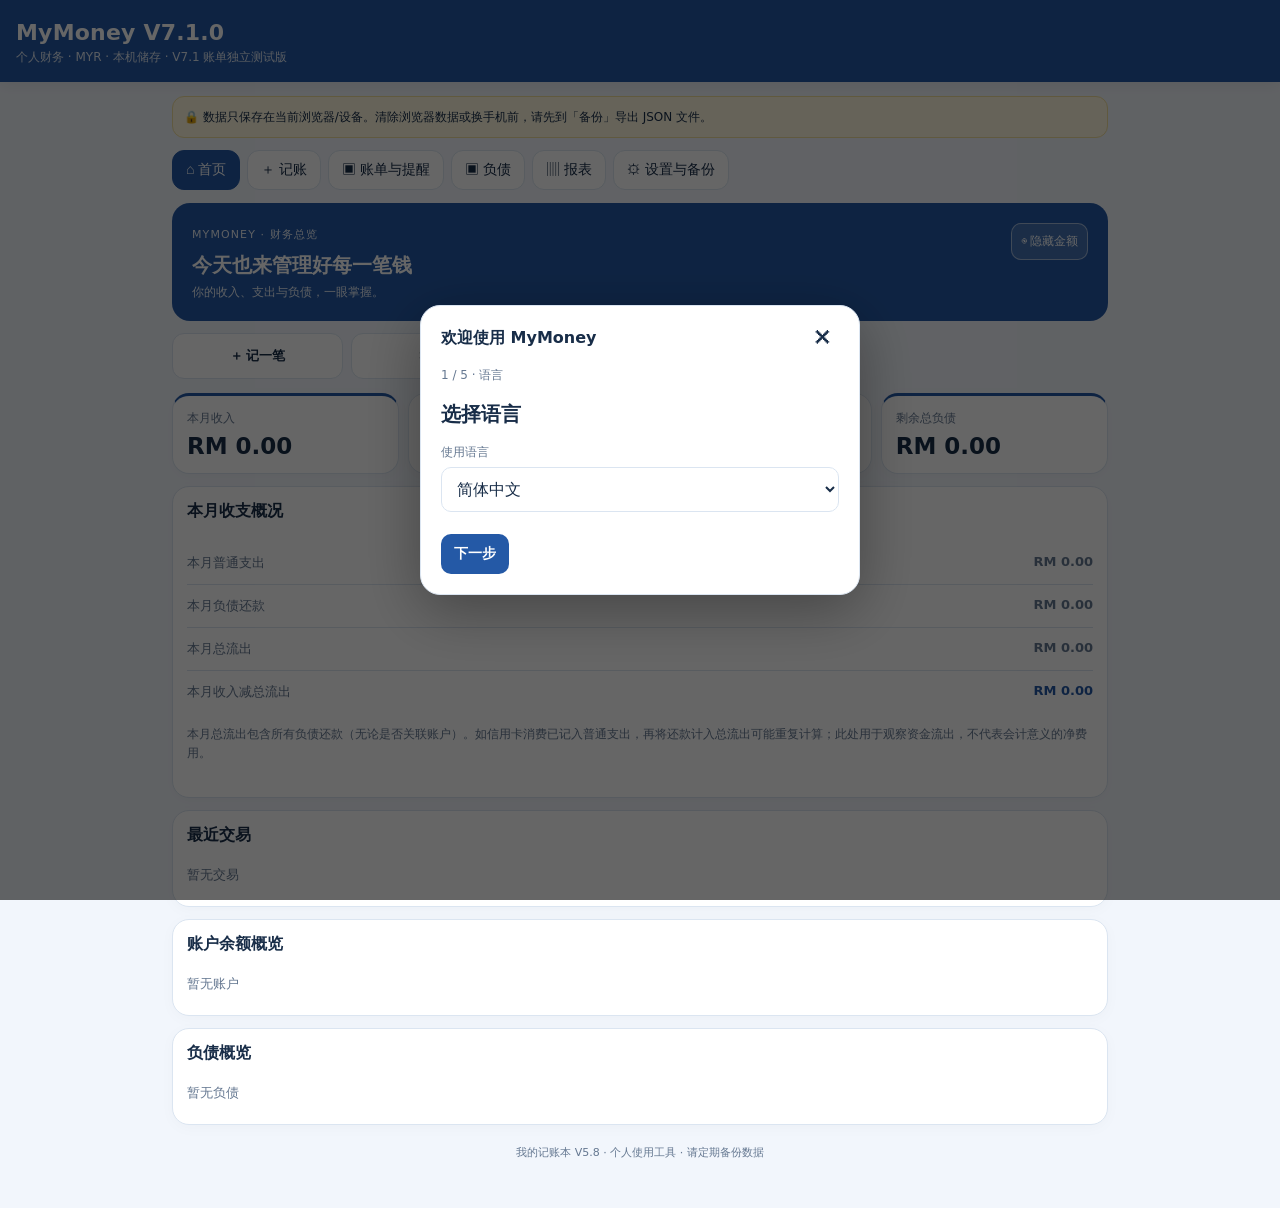
==== commit 441bebb6: "Add files via upload" ====
--- a/upgrade-v5.html
+++ b/upgrade-v5.html
@@ -1,7 +1,7 @@
 <!doctype html>
 <html lang="zh-CN">
 <head>
-<meta charset="utf-8"><meta name="viewport" content="width=device-width, initial-scale=1, viewport-fit=cover"><meta name="theme-color" content="#176b57"><meta name="description" content="个人记账与负债管理，本机保存数据"><link rel="manifest" href="manifest.json"><title>MyMoney V6.1.0 · Security Test</title>
+<meta charset="utf-8"><meta name="viewport" content="width=device-width, initial-scale=1, viewport-fit=cover"><meta name="theme-color" content="#176b57"><meta name="description" content="个人记账与负债管理，本机保存数据"><link rel="manifest" href="manifest.json"><title>MyMoney V7.1.0 · 账单独立测试版</title>
 <style>
 :root{--green:#176b57;--bg:#f3f6f5;--card:#fff;--text:#182522;--muted:#64736e;--line:#e1e9e5;--red:#bd3d3d;--blue:#275d9c}*{box-sizing:border-box}body{margin:0;background:var(--bg);color:var(--text);font-family:system-ui,-apple-system,"Segoe UI",sans-serif}header{background:var(--green);color:white;padding:20px 16px 16px;position:sticky;top:0;z-index:5}header h1{font-size:22px;margin:0 0 4px}header p{font-size:12px;margin:0;opacity:.85}.wrap{max-width:760px;margin:auto;padding:14px 12px 40px}.tabs{display:flex;gap:7px;overflow:auto;margin-bottom:13px}.tabs button{white-space:nowrap;border:1px solid var(--line);background:white;color:var(--text);padding:10px 13px;border-radius:12px;font-size:14px}.tabs button.active{background:var(--green);color:white;border-color:var(--green)}.panel{display:none}.panel.active{display:block}.cards{display:grid;grid-template-columns:repeat(2,minmax(0,1fr));gap:9px;margin-bottom:12px}.metric,.box{background:var(--card);border:1px solid var(--line);border-radius:15px;padding:14px}.metric span{font-size:12px;color:var(--muted);display:block}.metric strong{font-size:20px;display:block;margin-top:6px;overflow-wrap:anywhere}.box{margin-bottom:12px}.box h2{font-size:16px;margin:0 0 12px}.grid{display:grid;grid-template-columns:repeat(2,minmax(0,1fr));gap:10px}label{font-size:12px;color:var(--muted);display:block;margin-bottom:5px}input,select,textarea{font:inherit;width:100%;border:1px solid #cfdcd5;background:#fff;border-radius:10px;padding:11px;color:var(--text);min-width:0}textarea{min-height:66px;resize:vertical}.field{margin-bottom:10px}.full{grid-column:1/-1}.btn{border:0;border-radius:10px;padding:11px 13px;background:var(--green);color:white;font-weight:600;font-size:14px;cursor:pointer}.btn.secondary{background:#e6efeb;color:var(--green)}.btn.danger{background:#fff0f0;color:var(--red)}.btn.small{padding:7px 9px;font-size:12px}.actions{display:flex;gap:8px;flex-wrap:wrap}.item{border-top:1px solid var(--line);padding:12px 0;display:flex;justify-content:space-between;gap:10px;align-items:flex-start}.item:first-child{border-top:0}.item .name{font-weight:650;font-size:14px}.sub{color:var(--muted);font-size:12px;margin-top:4px;line-height:1.5}.amount{font-weight:700;white-space:nowrap;text-align:right}.income{color:var(--green)}.expense{color:var(--red)}.empty{color:var(--muted);font-size:13px;padding:8px 0}.hint{font-size:12px;color:var(--muted);line-height:1.6}.notice{background:#fff8df;border:1px solid #f1df9d;border-radius:12px;padding:11px;font-size:12px;line-height:1.5;margin-bottom:12px}.hidden{display:none!important}.month-row{display:flex;gap:10px;align-items:end;margin-bottom:12px}.month-row .field{flex:1;margin:0}.pill{display:inline-block;border-radius:30px;padding:3px 8px;background:#e6efeb;color:var(--green);font-size:11px}.debt-balance{font-size:18px;font-weight:750;margin:5px 0}.progress{height:6px;border-radius:9px;background:#e8eeeb;overflow:hidden;margin:9px 0}.progress span{height:100%;display:block;background:var(--green)}footer{text-align:center;color:var(--muted);font-size:11px;padding:8px}
 @media(min-width:600px){.cards{grid-template-columns:repeat(4,minmax(0,1fr))}.metric strong{font-size:22px}}
@@ -19,12 +19,12 @@
 /* V5.8 debt calculator */
 .v58-panel{border:1px solid #dce8e1;background:#f8fbf9;border-radius:12px;padding:12px;margin:10px 0}.v58-panel h3{margin:0 0 10px;font-size:15px}.v58-table-wrap{overflow-x:auto;max-height:350px;overflow-y:auto}.v58-table{width:100%;border-collapse:collapse;font-size:12px;white-space:nowrap}.v58-table th,.v58-table td{padding:8px 6px;border-bottom:1px solid #e1e9e5;text-align:right}.v58-table th:first-child,.v58-table td:first-child{text-align:left}.v58-muted{font-size:12px;color:var(--muted);line-height:1.6}.v58-detail{margin-top:8px}.v58-pill{font-size:11px;background:#e6efeb;border-radius:20px;padding:3px 7px;color:#176b57}
 .debt-subnav{display:grid;grid-template-columns:repeat(2,minmax(0,1fr));gap:8px}.debt-subnav button{white-space:normal;min-height:48px}.debt-subbtn{font-size:13px}.debt-custom-row{display:flex;justify-content:space-between;align-items:center;gap:8px;padding:5px 0}
-</style><link rel="stylesheet" href="v60.css?v=6.2.0"><script>try{if(JSON.parse(localStorage.getItem("mymoney-v610-security")||"{}").enabled)document.documentElement.classList.add("v610-locked")}catch(e){}</script><link rel="stylesheet" href="v610.css?v=6.2.0"></head>
+</style><link rel="stylesheet" href="v60.css?v=7.0.0"><script>try{if(JSON.parse(localStorage.getItem("mymoney-v610-security")||"{}").enabled)document.documentElement.classList.add("v610-locked")}catch(e){}</script><link rel="stylesheet" href="v610.css?v=7.0.0"></head>
 <body><header><h1>我的记账本</h1><p>MYR 马币 · 本机保存 · 独立负债与利息计算</p></header><main class="wrap">
 <div class="notice">🔒 数据只保存在当前浏览器/设备。清除浏览器数据或换手机前，请先到「备份」导出 JSON 文件。</div>
-<nav class="tabs" aria-label="主菜单"><button class="active" data-tab="home">总览</button><button data-tab="transactions">记账与账户</button><button data-tab="debts">负债管理</button><button data-tab="analytics">分析</button><button data-tab="backup">备份与导出</button><button data-tab="my">我的</button></nav>
+<nav class="tabs" aria-label="主菜单"><button class="active" data-tab="home">总览</button><button data-tab="transactions">记账与账户</button><button data-tab="bills">账单与提醒</button><button data-tab="debts">负债管理</button><button data-tab="analytics">分析</button><button data-tab="backup">备份与导出</button><button data-tab="my">我的</button></nav>
 <section id="home" class="panel active"><div class="v603-welcome"><div><small>MYMONEY · 财务总览</small><h2>今天也来管理好每一笔钱</h2><p>你的收入、支出与负债，一眼掌握。</p></div><button type="button" class="v603-eye" id="v603Privacy" aria-pressed="false" aria-label="隐藏或显示首页金额">◉ 隐藏金额</button></div><div class="v603-quick" aria-label="快捷操作"><button type="button" data-v603-action="transactions">＋ 记一笔</button><button type="button" data-v603-action="transfer">⇄ 转账</button><button type="button" data-v603-action="repay">▣ 记录还款</button></div><div class="cards v603-homecards"><div class="metric"><span>本月收入</span><strong id="mIncome">RM 0.00</strong></div><div class="metric"><span>本月总流出（支出＋还款）</span><strong id="mExpense">RM 0.00</strong></div><div class="metric"><span>本月收入－总流出</span><strong id="mBalance">RM 0.00</strong></div><div class="metric"><span>剩余总负债</span><strong id="debtTotal">RM 0.00</strong></div></div><div class="box"><h2>本月收支概况</h2><div id="monthSummary" class="empty">暂无本月记录</div></div><div class="box"><h2>最近交易</h2><div id="recentList" class="empty">暂无交易</div></div><div class="box"><h2>账户余额概览</h2><div id="homeAccounts" class="empty">暂无账户</div></div><div class="box"><h2>负债概览</h2><div id="homeDebts" class="empty">暂无负债</div></div></section>
-<section id="transactions" class="panel"><div class="box"><h2>新增记录</h2><div class="field"><label for="entryMode">类型</label><select id="entryMode"><option value="expense">支出</option><option value="income">收入</option><option value="transfer">内部转账</option></select></div><p class="hint">转账只移动账户余额，不计入收入或支出。</p></div><div id="transferEntryWrap" class="box hidden"><h2>新增内部转账</h2><form id="transferForm"><div class="grid">
+<section id="bills" class="panel" aria-label="账单与提醒"></section><section id="transactions" class="panel"><div class="box"><h2>新增记录</h2><div class="field"><label for="entryMode">类型</label><select id="entryMode"><option value="expense">支出</option><option value="income">收入</option><option value="transfer">内部转账</option></select></div><p class="hint">转账只移动账户余额，不计入收入或支出。</p></div><div id="transferEntryWrap" class="box hidden"><h2>新增内部转账</h2><form id="transferForm"><div class="grid">
 <div class="field"><label for="transferFrom">转出账户</label><select id="transferFrom" required></select></div>
 <div class="field"><label for="transferTo">转入账户</label><select id="transferTo" required></select></div>
 <div class="field"><label for="transferAmount">金额（RM）</label><input id="transferAmount" type="number" min="0.01" step="0.01" required></div>
@@ -129,4 +129,4 @@
 $('transferForm').addEventListener('submit',e=>{e.preventDefault();const from=$('transferFrom').value,to=$('transferTo').value,amount=Number($('transferAmount').value),date=$('transferDate').value;if(!from||!to||from===to)return alert('请选择两个不同账户。');if(!Number.isFinite(amount)||amount<=0||!date)return alert('请输入有效金额和日期。');if(Math.round(amount*100)>Math.round(accountBalance(from)*100))return alert('转出账户余额不足。');data.transfers.push({id:uid(),from,to,amount,date,note:$('transferNote').value.trim()});save();$('transferForm').reset();$('transferDate').value=today()});
 document.addEventListener('click',e=>{const b=e.target.closest('button');if(!b)return;if(b.dataset.editAccount){const a=data.accounts.find(x=>x.id===b.dataset.editAccount);if(!a)return;$('accountId').value=a.id;$('accountName').value=a.name;$('accountType').value=a.type;$('accountOpening').value=a.opening;$('accountNote').value=a.note||'';$('accountIcon').value=a.icon||'';updateAccountIconPreview();$('accountCancel').classList.remove('hidden');document.querySelector('[data-tab=transactions]').click();window.scrollTo({top:0,behavior:'smooth'})}if(b.dataset.delAccount){const id=b.dataset.delAccount;if(data.transactions.some(t=>t.accountId===id)||data.transfers.some(t=>t.from===id||t.to===id)||data.payments.some(p=>p.accountId===id))return alert('该账户有收支或转账记录，不能删除。请先删除或修改相关记录。');if(confirm('确定删除此账户？')){data.accounts=data.accounts.filter(a=>a.id!==id);save()}}if(b.dataset.delTransfer){if(confirm('确定删除这笔转账？两边账户余额将自动恢复。')){data.transfers=data.transfers.filter(t=>t.id!==b.dataset.delTransfer);save()}}if(b.dataset.editTx){const x=data.transactions.find(y=>y.id===b.dataset.editTx);if(!x)return;$('txId').value=x.id;$('entryMode').value=x.type;setEntryMode();$('txType').value=x.type;$('txDate').value=x.date;$('txAmount').value=x.amount;refreshCategories(x.category);$('txCategory').value=x.category;$('txPayment').value=x.payment;$('txAccount').value=x.accountId||'';$('txNote').value=x.note||'';$('txFormTitle').textContent='编辑收支记录';$('txCancel').classList.remove('hidden');document.querySelector('[data-tab="transactions"]').click();window.scrollTo({top:0,behavior:'smooth'})}if(b.dataset.delTx){if(confirm('确定删除这笔交易？')){data.transactions=data.transactions.filter(x=>x.id!==b.dataset.delTx);save()}}if(b.dataset.v58Plan){setDebtView('repay');v58showPlan(b.dataset.v58Plan);document.getElementById('v58Plan').scrollIntoView({behavior:'smooth',block:'center'})}if(b.dataset.editDebt){const d=data.debts.find(x=>x.id===b.dataset.editDebt);if(!d)return;$('debtId').value=d.id;$('debtName').value=d.name;refreshDebtTypes(d.type);$('debtOriginal').value=d.original;$('debtDate').value=d.date;$('debtNote').value=d.note||'';$('debtInterestMode').value=d.interestMode||'none';$('debtRate').value=d.annualRate||0;$('debtTerm').value=d.termMonths||'';$('debtMonthly').value=d.monthlyPayment||'';$('debtStart').value=d.startPaymentDate||d.date||today();$('debtIcon').value=d.icon||'';updateDebtIconPreview();$('debtFormTitle').textContent='编辑负债';$('debtCancel').classList.remove('hidden');document.querySelector('[data-tab="debts"]').click();setDebtView('create');window.scrollTo({top:0,behavior:'smooth'})}if(b.dataset.delDebt){const id=b.dataset.delDebt;if(data.payments.some(p=>p.debtId===id)){alert('这笔负债已有还款记录。为避免数据丢失，请先备份；暂不支持删除有还款记录的负债。');return}if(confirm('确定删除这笔负债？')){data.debts=data.debts.filter(d=>d.id!==id);save()}}if(b.dataset.removeDebtCategory){const name=b.dataset.removeDebtCategory;if(data.debts.some(d=>d.type===name))return alert('已有负债使用此类别，不能删除。');if(confirm('确定删除类别「'+name+'」？')){data.debtCategories=(data.debtCategories||[]).filter(v=>v!==name);save()}}if(b.dataset.delPay){if(confirm('确定删除这笔还款记录？删除后对应负债余额会增加。')){data.payments=data.payments.filter(p=>p.id!==b.dataset.delPay);save();$('v58Plan').textContent='还款记录已更新，请重新选择负债查看计划。'}}});$('exportJson').addEventListener('click',()=>download('mymoney-backup-'+today()+'.json',JSON.stringify({version:58,exportedAt:new Date().toISOString(),...data},null,2),'application/json;charset=utf-8'));$('importBtn').addEventListener('click',()=>$('importFile').click());$('importFile').addEventListener('change',async e=>{const f=e.target.files[0];if(!f)return;try{const d=JSON.parse(await f.text());if(!d||!Array.isArray(d.transactions)||!Array.isArray(d.debts)||!Array.isArray(d.payments))throw Error('格式不正确');if(!confirm('导入将覆盖当前所有本机数据。建议先导出现有备份。确定继续吗？'))return;data={transactions:d.transactions,debts:d.debts,payments:d.payments,accounts:Array.isArray(d.accounts)?d.accounts:[],transfers:Array.isArray(d.transfers)?d.transfers:[],categories:Array.isArray(d.categories)?d.categories:[],debtCategories:Array.isArray(d.debtCategories)?d.debtCategories:[]};save();$('backupMsg').textContent='备份导入成功。'}catch(err){alert('无法导入：文件格式不正确或内容损坏。')}finally{e.target.value=''}});function download(name,content,type){const blob=new Blob(['\ufeff',content],{type}),url=URL.createObjectURL(blob),a=document.createElement('a');a.href=url;a.download=name;document.body.appendChild(a);a.click();a.remove();setTimeout(()=>URL.revokeObjectURL(url),1000)}$('exportCsv').addEventListener('click',()=>{const rows=[['日期','类型','金额(MYR)','类别','付款方式','备注'],...data.transactions.slice().sort((a,b)=>a.date.localeCompare(b.date)).map(x=>[x.date,x.type==='income'?'收入':'支出',Number(x.amount).toFixed(2),x.category,x.payment,x.note||''])];const csv=rows.map(r=>r.map(v=>'"'+String(v??'').replace(/"/g,'""')+'"').join(',')).join('\r\n');download('mymoney-transactions-'+today()+'.csv',csv,'text/csv;charset=utf-8')});$('clearData').addEventListener('click',()=>{if(confirm('确定清除全部收支、负债和还款数据？此操作无法撤销。')){if(confirm('最后确认：你已备份重要数据吗？')){data={transactions:[],debts:[],payments:[],accounts:[],transfers:[],categories:[],debtCategories:[]};save();resetTx();resetDebt();alert('本机数据已清除。')}}});load();refreshDebtTypes();setDebtView('create');resetTx();resetDebt();$('payDate').value=today();$('transferDate').value=today();$('analysisMonth').value=monthNow();initV5();initDebtIcons();refreshCategories();render();if('serviceWorker'in navigator&&location.protocol.startsWith('http'))navigator.serviceWorker.register('./sw.js').catch(()=>{});
 })();
-</script><script src="v60.js?v=6.2.0" defer></script><script src="v604.js?v=6.2.0" defer></script><script src="v608.js?v=6.2.0" defer></script><script src="v610.js?v=6.2.0" defer></script><link rel="stylesheet" href="v620.css?v=6.2.0"><script src="v620.js?v=6.2.0" defer></script><link rel="stylesheet" href="v630.css?v=6.3.0"><script src="v630.js?v=6.3.0" defer></script></body></html>
+</script><script src="v60.js?v=7001" defer></script><script src="v604.js?v=7.0.0" defer></script><script src="v608.js?v=7.0.0" defer></script><script src="v610.js?v=7.0.0" defer></script><link rel="stylesheet" href="v620.css?v=7.0.0"><script src="v620.js?v=7.0.0" defer></script><link rel="stylesheet" href="v630.css?v=7.0.0"><script src="v630.js?v=7.0.0" defer></script><link rel="stylesheet" href="v650.css?v=7.1.0"><script src="v650.js?v=7.1.0" defer></script><script src="v660.js?v=7.0.0" defer></script><script src="v670.js?v=7.0.0" defer></script><script src="v690.js?v=7.0.0" defer></script><script src="v710.js?v=7.1.1" defer></script></body></html>
--- a/v60.css
+++ b/v60.css
@@ -51,3 +51,6 @@
 
 /* V6.0.4 onboarding & preferences */
 .v604-prefs{padding:14px;border:1px solid var(--line);border-radius:12px;margin-top:16px;background:var(--card)}.v604-prefs h3{margin:0 0 12px;font-size:16px}.v604-prefs label{margin-top:10px}.v604-prefs .btn{margin-top:8px}#v604Wizard[hidden]{display:none!important}#v604Wizard{position:fixed;inset:0;z-index:10000;background:#0009;display:grid;place-items:center;padding:14px}.v604-dialog{width:min(100%,440px);max-height:90dvh;overflow:auto;background:var(--card);color:var(--text);border:1px solid var(--line);border-radius:20px;padding:20px;box-shadow:0 15px 60px #0005}.v604-top,.v604-actions{display:flex;align-items:center;justify-content:space-between;gap:12px}.v604-top button{border:0;background:transparent;color:var(--text);font-size:20px;cursor:pointer}#v604Progress{margin:16px 0;color:var(--muted);font-size:12px}#v604Content h2{font-size:20px}#v604Content label{margin:12px 0 6px}#v604Content p{line-height:1.6}.v604-actions{margin-top:22px}.v604-modal-open{overflow:hidden}html[data-theme="dark"] .v604-dialog{background:#1f2937;color:#f4f6fc}html[data-theme="dark"] .v604-prefs{background:#1f2937;color:#f4f6fc}
+
+/* V7.1 six primary tabs on small screens */
+@media(max-width:599px){.tabs{grid-template-columns:repeat(6,minmax(0,1fr))}.tabs button{font-size:10px;padding:8px 1px}}
--- a/v650.css
+++ b/v650.css
@@ -0,0 +1 @@
+.v650-panel{scroll-margin-top:16px}.v650-panel .grid{margin-bottom:10px}.v650-panel input,.v650-panel select{width:100%;min-width:0}.v650-panel .v650-item{display:flex;align-items:center;justify-content:space-between;flex-wrap:wrap;gap:10px}.v650-panel .actions{display:flex;flex-wrap:wrap;gap:6px}.v650-calendar{display:grid;grid-template-columns:repeat(auto-fit,minmax(180px,1fr));gap:8px}.v650-calendar span{padding:9px;border:1px solid var(--border,#ddd);border-radius:9px;font-size:.85rem}
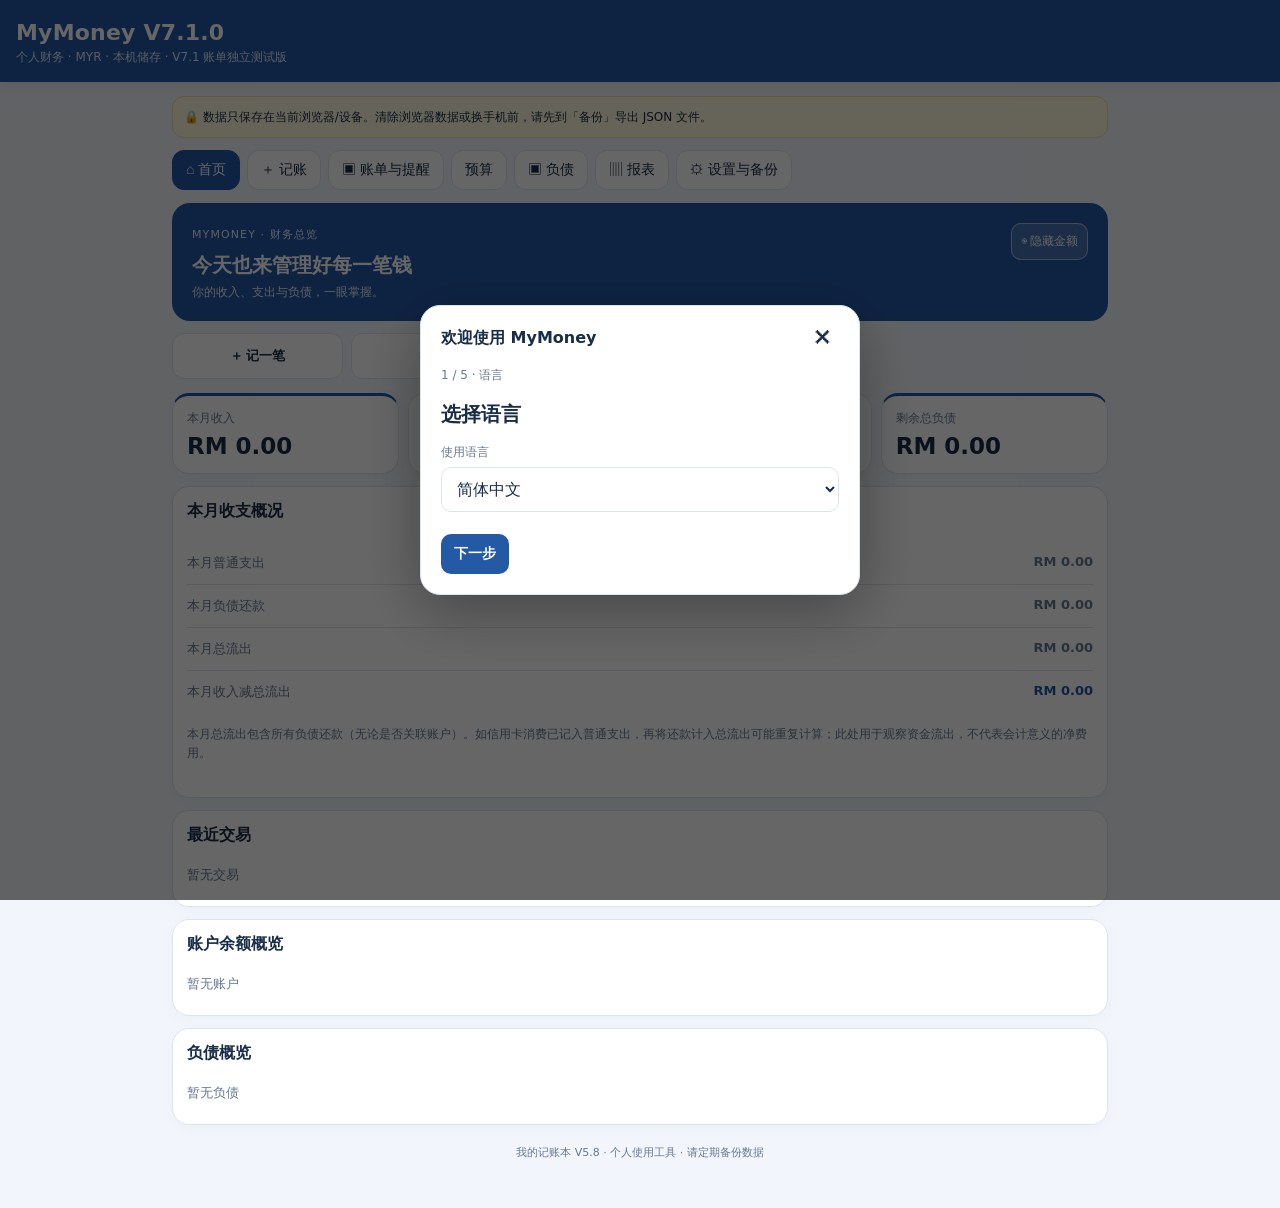
==== commit d9ef1113: "Add files via upload" ====
--- a/upgrade-v5.html
+++ b/upgrade-v5.html
@@ -6,7 +6,7 @@
 :root{--green:#176b57;--bg:#f3f6f5;--card:#fff;--text:#182522;--muted:#64736e;--line:#e1e9e5;--red:#bd3d3d;--blue:#275d9c}*{box-sizing:border-box}body{margin:0;background:var(--bg);color:var(--text);font-family:system-ui,-apple-system,"Segoe UI",sans-serif}header{background:var(--green);color:white;padding:20px 16px 16px;position:sticky;top:0;z-index:5}header h1{font-size:22px;margin:0 0 4px}header p{font-size:12px;margin:0;opacity:.85}.wrap{max-width:760px;margin:auto;padding:14px 12px 40px}.tabs{display:flex;gap:7px;overflow:auto;margin-bottom:13px}.tabs button{white-space:nowrap;border:1px solid var(--line);background:white;color:var(--text);padding:10px 13px;border-radius:12px;font-size:14px}.tabs button.active{background:var(--green);color:white;border-color:var(--green)}.panel{display:none}.panel.active{display:block}.cards{display:grid;grid-template-columns:repeat(2,minmax(0,1fr));gap:9px;margin-bottom:12px}.metric,.box{background:var(--card);border:1px solid var(--line);border-radius:15px;padding:14px}.metric span{font-size:12px;color:var(--muted);display:block}.metric strong{font-size:20px;display:block;margin-top:6px;overflow-wrap:anywhere}.box{margin-bottom:12px}.box h2{font-size:16px;margin:0 0 12px}.grid{display:grid;grid-template-columns:repeat(2,minmax(0,1fr));gap:10px}label{font-size:12px;color:var(--muted);display:block;margin-bottom:5px}input,select,textarea{font:inherit;width:100%;border:1px solid #cfdcd5;background:#fff;border-radius:10px;padding:11px;color:var(--text);min-width:0}textarea{min-height:66px;resize:vertical}.field{margin-bottom:10px}.full{grid-column:1/-1}.btn{border:0;border-radius:10px;padding:11px 13px;background:var(--green);color:white;font-weight:600;font-size:14px;cursor:pointer}.btn.secondary{background:#e6efeb;color:var(--green)}.btn.danger{background:#fff0f0;color:var(--red)}.btn.small{padding:7px 9px;font-size:12px}.actions{display:flex;gap:8px;flex-wrap:wrap}.item{border-top:1px solid var(--line);padding:12px 0;display:flex;justify-content:space-between;gap:10px;align-items:flex-start}.item:first-child{border-top:0}.item .name{font-weight:650;font-size:14px}.sub{color:var(--muted);font-size:12px;margin-top:4px;line-height:1.5}.amount{font-weight:700;white-space:nowrap;text-align:right}.income{color:var(--green)}.expense{color:var(--red)}.empty{color:var(--muted);font-size:13px;padding:8px 0}.hint{font-size:12px;color:var(--muted);line-height:1.6}.notice{background:#fff8df;border:1px solid #f1df9d;border-radius:12px;padding:11px;font-size:12px;line-height:1.5;margin-bottom:12px}.hidden{display:none!important}.month-row{display:flex;gap:10px;align-items:end;margin-bottom:12px}.month-row .field{flex:1;margin:0}.pill{display:inline-block;border-radius:30px;padding:3px 8px;background:#e6efeb;color:var(--green);font-size:11px}.debt-balance{font-size:18px;font-weight:750;margin:5px 0}.progress{height:6px;border-radius:9px;background:#e8eeeb;overflow:hidden;margin:9px 0}.progress span{height:100%;display:block;background:var(--green)}footer{text-align:center;color:var(--muted);font-size:11px;padding:8px}
 @media(min-width:600px){.cards{grid-template-columns:repeat(4,minmax(0,1fr))}.metric strong{font-size:22px}}
 
-.calendar{display:grid;grid-template-columns:repeat(7,minmax(0,1fr));gap:5px}.calendar-day{border:1px solid var(--line);border-radius:9px;min-height:65px;padding:5px 2px;background:#fff;text-align:center;font-size:12px;cursor:pointer;color:var(--text)}.calendar-day b{display:block}.calendar-day small{display:block;font-size:9px;overflow-wrap:anywhere}.calendar-day.red{background:#ffe5e4;color:#a42c30}.calendar-day.green{background:#dcf5e7;color:#176b57}.calendar-day.selected{outline:2px solid var(--green)}.calendar-day.blank{background:transparent;border:0;cursor:default}.calendar-week{font-size:10px;color:var(--muted);text-align:center;margin:8px 0;word-spacing:2px}.donut-layout{display:flex;align-items:center;gap:20px;flex-wrap:wrap;margin:12px 0}.donut{width:160px;height:160px;border-radius:50%;display:grid;place-items:center;flex-shrink:0}.donut-inner{width:96px;height:96px;border-radius:50%;background:white;display:grid;place-items:center;text-align:center;font-size:12px;font-weight:700}.legend{flex:1;min-width:140px}.legend-row{display:flex;justify-content:space-between;gap:8px;padding:5px 0;font-size:12px}.legend-dot{display:inline-block;width:10px;height:10px;border-radius:50%;margin-right:6px}.trend{display:flex;align-items:flex-end;gap:3px;height:145px;overflow-x:auto;padding-bottom:20px}.trend-col{flex:1;min-width:7px;background:#e5a09c;border-radius:3px 3px 0 0;position:relative}.trend-col:nth-child(2n){background:#c85a53}.trend-col span{position:absolute;bottom:-18px;left:0;font-size:9px;color:var(--muted)}.emoji-picker,.brand-picker{display:grid;grid-template-columns:repeat(5,minmax(0,1fr));gap:7px;margin:10px 0}.icon-option{border:1px solid var(--line);border-radius:12px;background:white;padding:8px 3px;min-height:62px;display:flex;flex-direction:column;align-items:center;justify-content:center;gap:4px;font-size:11px;overflow-wrap:anywhere;cursor:pointer}.icon-option.active{outline:2px solid var(--green)}.icon-option img{width:42px;height:42px;object-fit:contain;border-radius:9px}.icon-option .symbol{font-size:27px}.icon-controls{display:flex;gap:7px;flex-wrap:wrap;align-items:center}.account-icon{display:inline-flex;vertical-align:middle;align-items:center;justify-content:center;width:30px;height:30px;margin-right:5px}.account-icon img{width:30px;height:30px;object-fit:contain;border-radius:7px}details summary{cursor:pointer;padding:6px 0}#customCategories .item{align-items:center}@media(max-width:420px){.calendar-day{min-height:58px;font-size:11px}.calendar-day small{font-size:8px}.emoji-picker,.brand-picker{grid-template-columns:repeat(4,minmax(0,1fr))}}
+.calendar{display:grid;grid-template-columns:repeat(7,minmax(0,1fr));gap:5px}.calendar-day{border:1px solid var(--line);border-radius:9px;min-height:65px;padding:5px 2px;background:#fff;text-align:center;font-size:12px;cursor:pointer;color:var(--text)}.calendar-day b{display:block}.calendar-day small{display:block;font-size:9px;overflow-wrap:anywhere}.calendar-day.red{background:#ffe5e4;color:#a42c30}.calendar-day.green{background:#dcf5e7;color:#176b57}.calendar-day.selected{outline:2px solid var(--green)}.calendar-day.blank{background:transparent;border:0;cursor:default}.calendar-week{display:grid;grid-template-columns:repeat(7,minmax(0,1fr));gap:5px;font-size:11px;color:var(--muted);margin:8px 0}.calendar-week span{text-align:center;min-width:0;white-space:nowrap}.donut-layout{display:flex;align-items:center;gap:20px;flex-wrap:wrap;margin:12px 0}.donut{width:160px;height:160px;border-radius:50%;display:grid;place-items:center;flex-shrink:0}.donut-inner{width:96px;height:96px;border-radius:50%;background:white;display:grid;place-items:center;text-align:center;font-size:12px;font-weight:700}.legend{flex:1;min-width:140px}.legend-row{display:flex;justify-content:space-between;gap:8px;padding:5px 0;font-size:12px}.legend-dot{display:inline-block;width:10px;height:10px;border-radius:50%;margin-right:6px}.trend{display:flex;align-items:flex-end;gap:3px;height:145px;overflow-x:auto;padding-bottom:20px}.trend-col{flex:1;min-width:7px;background:#e5a09c;border-radius:3px 3px 0 0;position:relative}.trend-col:nth-child(2n){background:#c85a53}.trend-col span{position:absolute;bottom:-18px;left:0;font-size:9px;color:var(--muted)}.emoji-picker,.brand-picker{display:grid;grid-template-columns:repeat(5,minmax(0,1fr));gap:7px;margin:10px 0}.icon-option{border:1px solid var(--line);border-radius:12px;background:white;padding:8px 3px;min-height:62px;display:flex;flex-direction:column;align-items:center;justify-content:center;gap:4px;font-size:11px;overflow-wrap:anywhere;cursor:pointer}.icon-option.active{outline:2px solid var(--green)}.icon-option img{width:42px;height:42px;object-fit:contain;border-radius:9px}.icon-option .symbol{font-size:27px}.icon-controls{display:flex;gap:7px;flex-wrap:wrap;align-items:center}.account-icon{display:inline-flex;vertical-align:middle;align-items:center;justify-content:center;width:30px;height:30px;margin-right:5px}.account-icon img{width:30px;height:30px;object-fit:contain;border-radius:7px}details summary{cursor:pointer;padding:6px 0}#customCategories .item{align-items:center}@media(max-width:420px){.calendar-day{min-height:58px;font-size:11px}.calendar-day small{font-size:8px}.emoji-picker,.brand-picker{grid-template-columns:repeat(4,minmax(0,1fr))}}
 /* V5.7: debt brand picker uses the same responsive grid as account brand picker. */
 #debtBrandPicker:not(.hidden){display:grid;grid-template-columns:repeat(5,minmax(0,1fr));gap:7px;margin:10px 0;}
 #debtBrandPicker .icon-option{width:100%;min-width:0;}
@@ -19,12 +19,12 @@
 /* V5.8 debt calculator */
 .v58-panel{border:1px solid #dce8e1;background:#f8fbf9;border-radius:12px;padding:12px;margin:10px 0}.v58-panel h3{margin:0 0 10px;font-size:15px}.v58-table-wrap{overflow-x:auto;max-height:350px;overflow-y:auto}.v58-table{width:100%;border-collapse:collapse;font-size:12px;white-space:nowrap}.v58-table th,.v58-table td{padding:8px 6px;border-bottom:1px solid #e1e9e5;text-align:right}.v58-table th:first-child,.v58-table td:first-child{text-align:left}.v58-muted{font-size:12px;color:var(--muted);line-height:1.6}.v58-detail{margin-top:8px}.v58-pill{font-size:11px;background:#e6efeb;border-radius:20px;padding:3px 7px;color:#176b57}
 .debt-subnav{display:grid;grid-template-columns:repeat(2,minmax(0,1fr));gap:8px}.debt-subnav button{white-space:normal;min-height:48px}.debt-subbtn{font-size:13px}.debt-custom-row{display:flex;justify-content:space-between;align-items:center;gap:8px;padding:5px 0}
-</style><link rel="stylesheet" href="v60.css?v=7.0.0"><script>try{if(JSON.parse(localStorage.getItem("mymoney-v610-security")||"{}").enabled)document.documentElement.classList.add("v610-locked")}catch(e){}</script><link rel="stylesheet" href="v610.css?v=7.0.0"></head>
+</style><link rel="stylesheet" href="v60.css?v=7.0.0"><script>try{if(JSON.parse(localStorage.getItem("mymoney-v610-security")||"{}").enabled)document.documentElement.classList.add("v610-locked")}catch(e){}</script><link rel="stylesheet" href="v610.css?v=7.0.0"><link rel="stylesheet" href="v720.css?v=7.2.0"></head>
 <body><header><h1>我的记账本</h1><p>MYR 马币 · 本机保存 · 独立负债与利息计算</p></header><main class="wrap">
 <div class="notice">🔒 数据只保存在当前浏览器/设备。清除浏览器数据或换手机前，请先到「备份」导出 JSON 文件。</div>
-<nav class="tabs" aria-label="主菜单"><button class="active" data-tab="home">总览</button><button data-tab="transactions">记账与账户</button><button data-tab="bills">账单与提醒</button><button data-tab="debts">负债管理</button><button data-tab="analytics">分析</button><button data-tab="backup">备份与导出</button><button data-tab="my">我的</button></nav>
+<nav class="tabs" aria-label="主菜单"><button class="active" data-tab="home">总览</button><button data-tab="transactions">记账与账户</button><button data-tab="bills">账单与提醒</button><button data-tab="budget">预算</button><button data-tab="debts">负债管理</button><button data-tab="analytics">分析</button><button data-tab="backup">备份与导出</button><button data-tab="my">我的</button></nav>
 <section id="home" class="panel active"><div class="v603-welcome"><div><small>MYMONEY · 财务总览</small><h2>今天也来管理好每一笔钱</h2><p>你的收入、支出与负债，一眼掌握。</p></div><button type="button" class="v603-eye" id="v603Privacy" aria-pressed="false" aria-label="隐藏或显示首页金额">◉ 隐藏金额</button></div><div class="v603-quick" aria-label="快捷操作"><button type="button" data-v603-action="transactions">＋ 记一笔</button><button type="button" data-v603-action="transfer">⇄ 转账</button><button type="button" data-v603-action="repay">▣ 记录还款</button></div><div class="cards v603-homecards"><div class="metric"><span>本月收入</span><strong id="mIncome">RM 0.00</strong></div><div class="metric"><span>本月总流出（支出＋还款）</span><strong id="mExpense">RM 0.00</strong></div><div class="metric"><span>本月收入－总流出</span><strong id="mBalance">RM 0.00</strong></div><div class="metric"><span>剩余总负债</span><strong id="debtTotal">RM 0.00</strong></div></div><div class="box"><h2>本月收支概况</h2><div id="monthSummary" class="empty">暂无本月记录</div></div><div class="box"><h2>最近交易</h2><div id="recentList" class="empty">暂无交易</div></div><div class="box"><h2>账户余额概览</h2><div id="homeAccounts" class="empty">暂无账户</div></div><div class="box"><h2>负债概览</h2><div id="homeDebts" class="empty">暂无负债</div></div></section>
-<section id="bills" class="panel" aria-label="账单与提醒"></section><section id="transactions" class="panel"><div class="box"><h2>新增记录</h2><div class="field"><label for="entryMode">类型</label><select id="entryMode"><option value="expense">支出</option><option value="income">收入</option><option value="transfer">内部转账</option></select></div><p class="hint">转账只移动账户余额，不计入收入或支出。</p></div><div id="transferEntryWrap" class="box hidden"><h2>新增内部转账</h2><form id="transferForm"><div class="grid">
+<section id="bills" class="panel" aria-label="账单与提醒"></section><section id="budget" class="panel" aria-label="每月预算"></section><section id="transactions" class="panel"><div class="box"><h2>新增记录</h2><div class="field"><label for="entryMode">类型</label><select id="entryMode"><option value="expense">支出</option><option value="income">收入</option><option value="transfer">内部转账</option></select></div><p class="hint">转账只移动账户余额，不计入收入或支出。</p></div><div id="transferEntryWrap" class="box hidden"><h2>新增内部转账</h2><form id="transferForm"><div class="grid">
 <div class="field"><label for="transferFrom">转出账户</label><select id="transferFrom" required></select></div>
 <div class="field"><label for="transferTo">转入账户</label><select id="transferTo" required></select></div>
 <div class="field"><label for="transferAmount">金额（RM）</label><input id="transferAmount" type="number" min="0.01" step="0.01" required></div>
@@ -43,7 +43,7 @@
 <div class="box"><h2>账户余额</h2><div id="accountTotals"></div><div id="accountList" class="empty">暂无账户</div></div>
 <div class="box"><h2>转账记录</h2><div id="transferList" class="empty">暂无转账</div></div>
 </div></section><section id="debts" class="panel"><div class="box"><h2>负债管理</h2><div class="actions debt-subnav"><button type="button" class="btn debt-subbtn" data-debt-view="create">新增负债 / 负债清单</button><button type="button" class="btn secondary debt-subbtn" data-debt-view="repay">新增还款记录 / 详细还款</button></div></div><div id="debtCreateView"><div class="box"><h2 id="debtFormTitle">新增负债</h2><form id="debtForm"><input type="hidden" id="debtId"><div class="grid"><div class="field"><label for="debtName">负债名称</label><input id="debtName" placeholder="例如：Maybank 信用卡" required></div><div class="field"><label for="debtType">负债类别</label><select id="debtType"><option>信用卡</option><option>个人借款</option><option>个人贷款</option><option>汽车贷款</option><option>房屋贷款</option><option>其他</option></select><div class="actions" style="margin-top:8px"><button type="button" class="btn secondary small" id="debtCategoryToggle">＋ 新增类别</button></div><div id="debtCategoryEditor" class="hidden" style="margin-top:8px"><input id="debtCategoryName" maxlength="40" placeholder="输入新类别，例如：装修贷款"><div class="actions" style="margin-top:8px"><button type="button" class="btn small" id="debtCategoryAdd">保存新类别</button><button type="button" class="btn secondary small" id="debtCategoryCancel">取消</button></div></div><div id="debtCategoryCustomList" class="v58-muted" style="margin-top:8px"></div></div><div class="field"><label for="debtOriginal">原始欠款（RM）</label><input id="debtOriginal" type="number" min="0.01" step="0.01" required placeholder="0.00"></div><div class="field"><label for="debtDate">记录日期</label><input id="debtDate" type="date" required></div><div class="field full"><label>负债银行／平台图标（可选）</label><input type="hidden" id="debtIcon"><div class="actions"><button type="button" class="btn secondary small" id="chooseDebtBrand">选择图标</button><button type="button" class="btn secondary small" id="uploadDebtIcon">上传自己的图标</button><button type="button" class="btn secondary small" id="resetDebtIcon">使用默认图标</button><span id="selectedDebtIcon" class="selected-icon"></span></div><input id="debtIconFile" type="file" accept="image/png,image/jpeg,image/webp" class="hidden"><div id="debtBrandPicker" class="icon-grid hidden" style="margin-top:10px"></div><p class="hint">银行、信用卡、车贷、房贷等都可选择图标；不会改变欠款或还款计算。</p></div><div class="field full v58-panel"><h3>V5.8 · 独立负债计算设置</h3><div class="grid"><div class="field full"><label for="debtInterestMode">计算方式</label><select id="debtInterestMode"><option value="none">无利息</option><option value="reducing">递减余额利息（按月估算）</option><option value="flat">固定利息（Flat Rate）</option><option value="credit">信用卡按月计息（估算）</option></select></div><div class="field"><label for="debtRate">年利率（%）</label><input id="debtRate" type="number" min="0" max="100" step="0.001" value="0"></div><div class="field"><label for="debtTerm">贷款总期数（月）</label><input id="debtTerm" type="number" min="1" max="1200" step="1" placeholder="例如 60"></div><div class="field"><label for="debtMonthly">计划每月还款（RM）</label><input id="debtMonthly" type="number" min="0" step="0.01" placeholder="例如 1000"></div><div class="field"><label for="debtStart">预计首期还款日</label><input id="debtStart" type="date"></div></div><p class="v58-muted">固定利息需填写总期数；递减余额及信用卡采用年利率 ÷ 12 的月度估算，可能与银行按日计息、费用和账单不同。旧负债默认无利息。</p></div><div class="field full"><label for="debtNote">备注（可选）</label><input id="debtNote" placeholder="例如：每月还款日"></div></div><div class="actions"><button class="btn" type="submit">保存负债</button><button class="btn secondary hidden" id="debtCancel" type="button">取消编辑</button></div><p class="hint">V5.8：每笔负债可选择独立计息方式。旧记录默认无利息；实际还款会从选定账户扣除，不重复生成普通支出。</p></form></div><div class="box"><h2>负债清单</h2><div id="debtList" class="empty">暂无负债</div></div></div><div id="debtRepayView" class="hidden"><div class="box"><h2>独立还款计划与详细明细</h2><p class="hint">点击负债清单中的「还款计划」查看该笔贷款的预计逐期明细。预计计划不会自动扣款。</p><div id="v58Plan" class="empty">请选择一笔负债查看</div></div><div class="box"><h2>新增还款记录</h2><form id="paymentForm"><div class="grid"><div class="field full"><label for="payDebt">选择负债</label><select id="payDebt" required><option value="">请先新增负债</option></select></div><div class="field"><label for="payDate">还款日期</label><input id="payDate" type="date" required></div><div class="field"><label for="payAmount">还款金额（RM）</label><input id="payAmount" type="number" min="0.01" step="0.01" required placeholder="0.00"></div><div class="field"><label for="payInterest">本次利息（RM）</label><input id="payInterest" type="number" min="0" step="0.01" placeholder="可自动估算后修改"></div><div class="field"><label for="payPrincipalPreview">本次偿还本金（RM）</label><input id="payPrincipalPreview" readonly value="0.00"></div><div class="field full"><label for="payAccount">扣款账户</label><select id="payAccount"><option value="">不关联账户（兼容旧记录）</option></select><p class="hint">选择账户后，保存还款会自动扣除该账户余额；会计入总览的本月总流出，但不会自动生成另一笔普通支出。</p></div><div class="field full"><label for="payNote">备注（可选）</label><input id="payNote" placeholder="例如：10月份月供"></div></div><button class="btn" type="submit">保存还款</button></form><div id="paymentList" class="empty" style="margin-top:12px">暂无还款记录</div></div><div class="box"><h2>📒 每笔负债详细还款记录</h2><p class="hint">选择一笔负债，查看历次实际还款的日期、金额、本金、利息、还款后余额、付款账户和备注。历史记录只供查看，不会重复扣款。</p><div class="field"><label for="v58HistoryDebt">查看哪笔负债</label><select id="v58HistoryDebt"><option value="">请选择负债</option></select></div><div id="v58History" class="empty">请选择一笔负债查看详细还款记录</div></div></div></section>
-<section id="analytics" class="panel"><div class="box" id="v620ReportRoot"><h2 id="v620Title">年度财务报表</h2><div class="grid"><div class="field"><label id="v620YearLabel" for="v620Year">年份</label><select id="v620Year"></select></div><div class="field"><label id="v620AccountLabel" for="v620Account">账户筛选</label><select id="v620Account"></select></div></div><div class="actions"><button type="button" class="btn secondary" id="v620Csv">导出报表 CSV</button></div><p class="hint" id="v620Note"></p><div class="cards" id="v620Totals"></div><h3 id="v620TrendTitle"></h3><div id="v620Bars"></div><div id="v620TableWrap"></div><h3 id="v620CategoryTitle"></h3><div id="v620Categories"></div><h3 id="v620DebtTitle"></h3><div id="v620Debt"></div></div><div class="box"><h2>📊 收支分析</h2><div class="grid"><div class="field"><label>选择月份</label><input type="month" id="analysisMonth"></div><div class="field"><label>分析类型</label><select id="analysisMode"><option value="outflow">总流出（支出＋还款）</option><option value="expense">普通支出</option><option value="income">收入</option></select></div></div><div id="analysisTotals" class="cards"></div></div><div class="box"><h2>每日收支日历</h2><div class="calendar-week">周一　 周二　 周三　 周四　 周五　 周六　 周日</div><div id="analysisCalendar" class="calendar"></div><p class="hint">红色代表当日净流出，绿色代表净收入；点击日期可查看明细。</p><div id="analysisDayDetail"></div></div><div class="box"><h2>类别占比</h2><div id="analysisDonut" class="donut-layout"></div><div id="analysisCategories"></div></div><div class="box"><h2>每日趋势</h2><div id="analysisTrend" class="trend"></div></div></section><section id="backup" class="panel"><div class="box"><h2>数据备份与恢复</h2><p class="hint">JSON 文件会包含收支、负债、还款、账户和转账记录，可用于恢复完整数据。建议定期备份，并把文件保存在安全的位置。</p><div class="actions"><button class="btn" id="exportJson">下载完整备份（JSON）</button><button class="btn secondary" id="importBtn">导入备份（JSON）</button><input id="importFile" class="hidden" type="file" accept="application/json,.json"></div><p id="backupMsg" class="hint"></p></div><div class="box"><h2>导出交易记录</h2><p class="hint">将收支记录导出为 CSV，可用 Excel 打开。此文件只包含日常收入和支出，不包含负债还款或内部转账记录。</p><button class="btn" id="exportCsv">下载交易记录（CSV）</button></div><div class="box"><h2>清除本机数据</h2><p class="hint">此操作会删除当前浏览器保存的全部记录（包括账户和转账），且无法撤销。请先备份。</p><button class="btn danger" id="clearData">清除全部数据</button></div><div class="box"><h2>使用提示</h2><ul class="hint"><li>只在当前浏览器/设备保存，不会自动同步到其他手机。</li><li>换手机、换浏览器或清除浏览数据前，请先下载 JSON 备份。</li><li>关联扣款账户的还款会减少负债与账户余额，并计入总览的本月总流出，但不会自动生成普通支出记录。</li><li>若要在手机上安装为应用，需要将网页发布到支持 HTTPS 的网站，再用浏览器「添加到主屏幕」。</li></ul></div></section>
+<section id="analytics" class="panel"><div class="box" id="v620ReportRoot"><h2 id="v620Title">年度财务报表</h2><div class="grid"><div class="field"><label id="v620YearLabel" for="v620Year">年份</label><select id="v620Year"></select></div><div class="field"><label id="v620AccountLabel" for="v620Account">账户筛选</label><select id="v620Account"></select></div></div><div class="actions"><button type="button" class="btn secondary" id="v620Csv">导出报表 CSV</button></div><p class="hint" id="v620Note"></p><div class="cards" id="v620Totals"></div><h3 id="v620TrendTitle"></h3><div id="v620Bars"></div><div id="v620TableWrap"></div><h3 id="v620CategoryTitle"></h3><div id="v620Categories"></div><h3 id="v620DebtTitle"></h3><div id="v620Debt"></div></div><div class="box"><h2>📊 收支分析</h2><div class="grid"><div class="field"><label>选择月份</label><input type="month" id="analysisMonth"></div><div class="field"><label>分析类型</label><select id="analysisMode"><option value="outflow">总流出（支出＋还款）</option><option value="expense">普通支出</option><option value="income">收入</option></select></div></div><div id="analysisTotals" class="cards"></div></div><div class="box"><h2>每日收支日历</h2><div class="calendar-week" id="analysisWeekdays"><span>周一</span><span>周二</span><span>周三</span><span>周四</span><span>周五</span><span>周六</span><span>周日</span></div><div id="analysisCalendar" class="calendar"></div><p class="hint">红色代表当日净流出，绿色代表净收入；点击日期可查看明细。</p><div id="analysisDayDetail"></div></div><div class="box"><h2>类别占比</h2><div id="analysisDonut" class="donut-layout"></div><div id="analysisCategories"></div></div><div class="box"><h2>每日趋势</h2><div id="analysisTrend" class="trend"></div></div></section><section id="backup" class="panel"><div class="box"><h2>数据备份与恢复</h2><p class="hint">JSON 文件会包含收支、负债、还款、账户和转账记录，可用于恢复完整数据。建议定期备份，并把文件保存在安全的位置。</p><div class="actions"><button class="btn" id="exportJson">下载完整备份（JSON）</button><button class="btn secondary" id="importBtn">导入备份（JSON）</button><input id="importFile" class="hidden" type="file" accept="application/json,.json"></div><p id="backupMsg" class="hint"></p></div><div class="box"><h2>导出交易记录</h2><p class="hint">将收支记录导出为 CSV，可用 Excel 打开。此文件只包含日常收入和支出，不包含负债还款或内部转账记录。</p><button class="btn" id="exportCsv">下载交易记录（CSV）</button></div><div class="box"><h2>清除本机数据</h2><p class="hint">此操作会删除当前浏览器保存的全部记录（包括账户和转账），且无法撤销。请先备份。</p><button class="btn danger" id="clearData">清除全部数据</button></div><div class="box"><h2>使用提示</h2><ul class="hint"><li>只在当前浏览器/设备保存，不会自动同步到其他手机。</li><li>换手机、换浏览器或清除浏览数据前，请先下载 JSON 备份。</li><li>关联扣款账户的还款会减少负债与账户余额，并计入总览的本月总流出，但不会自动生成普通支出记录。</li><li>若要在手机上安装为应用，需要将网页发布到支持 HTTPS 的网站，再用浏览器「添加到主屏幕」。</li></ul></div></section>
 <footer>我的记账本 V5.8 · 个人使用工具 · 请定期备份数据</footer></main>
 <script>
 (()=>{'use strict';const KEY='mymoney-local-v1';const $=id=>document.getElementById(id);const today=()=>new Date().toLocaleDateString('en-CA');const monthNow=()=>today().slice(0,7);const money=n=>'RM '+Number(n||0).toLocaleString('en-MY',{minimumFractionDigits:2,maximumFractionDigits:2});const uid=()=>Date.now().toString(36)+Math.random().toString(36).slice(2,8);let data={transactions:[],debts:[],payments:[],accounts:[],transfers:[],categories:[],debtCategories:[]};function load(){try{const d=JSON.parse(localStorage.getItem(KEY)||'{}');data={transactions:Array.isArray(d.transactions)?d.transactions:[],debts:Array.isArray(d.debts)?d.debts:[],payments:Array.isArray(d.payments)?d.payments:[],accounts:Array.isArray(d.accounts)?d.accounts:[],transfers:Array.isArray(d.transfers)?d.transfers:[],categories:Array.isArray(d.categories)?d.categories:[],debtCategories:Array.isArray(d.debtCategories)?d.debtCategories:[]}}catch(e){data={transactions:[],debts:[],payments:[],accounts:[],transfers:[],categories:[],debtCategories:[]}}}function save(){localStorage.setItem(KEY,JSON.stringify(data));render()}function esc(s){return String(s??'').replace(/[&<>"']/g,c=>({'&':'&amp;','<':'&lt;','>':'&gt;','"':'&quot;',"'":'&#39;'}[c]))}function accountBalance(id){const a=data.accounts.find(x=>x.id===id);if(!a)return 0;let cents=Math.round(Number(a.opening||0)*100);for(const x of data.transactions){if(x.accountId===id)cents+=(x.type==='income'?1:-1)*Math.round(Number(x.amount)*100)}for(const p of data.payments){if(p.accountId===id)cents-=Math.round(Number(p.amount)*100)}for(const t of data.transfers){if(t.from===id)cents-=Math.round(Number(t.amount)*100);if(t.to===id)cents+=Math.round(Number(t.amount)*100)}return cents/100}
@@ -82,10 +82,14 @@
  $('analysisMonth').addEventListener('change',renderAnalytics);$('analysisMode').addEventListener('change',renderAnalytics);
  document.addEventListener('click',e=>{const b=e.target.closest('button');if(!b)return;if(b.dataset.delCat){if(confirm('删除自定义类别？原有交易不会删除。')){data.categories=data.categories.filter(c=>c.id!==b.dataset.delCat);save();refreshCategories()}}if(b.dataset.editCat){const c=data.categories.find(c=>c.id===b.dataset.editCat);if(!c)return;const name=prompt('修改类别名称（会同时采用上方当前选择的图标）',c.name);if(name===null)return;const v=name.trim();if(!v)return;if(data.categories.some(x=>x.id!==c.id&&x.type===c.type&&x.name===v)||DEFAULT_CATS[c.type].includes(v))return alert('类别名称重复');const old=c.name;c.name=v;c.icon=selectedCatIcon;data.transactions.forEach(t=>{if(t.category===old&&t.type===c.type)t.category=v});save();refreshCategories(v)}});
 }
-function renderAnalytics(){if(!$('analysisMonth'))return;const month=$('analysisMonth').value||monthNow(),mode=$('analysisMode').value;const rows=data.transactions.filter(t=>typeof t.date==='string'&&t.date.startsWith(month));const payments=data.payments.filter(p=>typeof p.date==='string'&&p.date.startsWith(month));const income=rows.filter(t=>t.type==='income').reduce((s,t)=>s+Number(t.amount||0),0),expense=rows.filter(t=>t.type==='expense').reduce((s,t)=>s+Number(t.amount||0),0),repay=payments.reduce((s,p)=>s+Number(p.amount||0),0),outflow=expense+repay;
+function renderAnalytics(){if(!$('analysisMonth'))return;
+ const calendarLang=(()=>{try{const v=JSON.parse(localStorage.getItem('mymoney-v604-preferences')||'{}').lang||document.documentElement.lang||'zh-CN';return /^ms/i.test(v)?'ms':/^en/i.test(v)?'en':/tw|hant/i.test(v)?'zh-TW':'zh-CN'}catch(e){return 'zh-CN'}})();
+ const calText={ms:{week:['Isn','Sel','Rab','Kha','Jum','Sab','Ahd'],title:'Kalendar Pendapatan & Perbelanjaan Harian',hint:'Merah menunjukkan aliran keluar bersih, hijau menunjukkan pendapatan bersih. Klik tarikh untuk melihat butiran.',prompt:'Klik tarikh pada kalendar untuk melihat butiran harian.',detail:'Butiran',none:'Tiada rekod',income:'Pendapatan',expense:'Perbelanjaan',repay:'Bayaran Balik Hutang',debt:'Hutang'},en:{week:['Mon','Tue','Wed','Thu','Fri','Sat','Sun'],title:'Daily Income & Expense Calendar',hint:'Red indicates net outflow; green indicates net income. Click a date to view details.',prompt:'Click a date to view daily details.',detail:'Details',none:'No records',income:'Income',expense:'Expense',repay:'Debt Repayment',debt:'Debt'},'zh-TW':{week:['週一','週二','週三','週四','週五','週六','週日'],title:'每日收支日曆',hint:'紅色代表當日淨流出，綠色代表淨收入；點擊日期可查看明細。',prompt:'點擊日曆中的日期查看當天明細。',detail:'明細',none:'沒有記錄',income:'收入',expense:'支出',repay:'負債還款',debt:'負債'},'zh-CN':{week:['周一','周二','周三','周四','周五','周六','周日'],title:'每日收支日历',hint:'红色代表当日净流出，绿色代表净收入；点击日期可查看明细。',prompt:'点击日历中的日期查看当天明细。',detail:'明细',none:'没有记录',income:'收入',expense:'支出',repay:'负债还款',debt:'负债'}}[calendarLang];
+ const weekEl=$('analysisWeekdays');if(weekEl){weekEl.replaceChildren(...calText.week.map(w=>{const span=document.createElement('span');span.textContent=w;return span}));const box=weekEl.closest('.box');if(box){const heading=box.querySelector('h2');if(heading)heading.textContent=calText.title;const hint=box.querySelector('p.hint');if(hint)hint.textContent=calText.hint}}
+ const month=$('analysisMonth').value||monthNow(),mode=$('analysisMode').value;const rows=data.transactions.filter(t=>typeof t.date==='string'&&t.date.startsWith(month));const payments=data.payments.filter(p=>typeof p.date==='string'&&p.date.startsWith(month));const income=rows.filter(t=>t.type==='income').reduce((s,t)=>s+Number(t.amount||0),0),expense=rows.filter(t=>t.type==='expense').reduce((s,t)=>s+Number(t.amount||0),0),repay=payments.reduce((s,p)=>s+Number(p.amount||0),0),outflow=expense+repay;
  $('analysisTotals').innerHTML=[['收入',income],['普通支出',expense],['负债还款',repay],['总流出',outflow]].map(([n,v])=>`<div class="metric"><span>${n}</span><strong>${money(v)}</strong></div>`).join('');
- const [y,m]=month.split('-').map(Number),days=new Date(y,m,0).getDate(),first=(new Date(y,m-1,1).getDay()+6)%7;let cells=Array(first).fill('<div class="calendar-day blank"></div>');const sums=[];for(let day=1;day<=days;day++){const date=month+'-'+String(day).padStart(2,'0'),tt=rows.filter(t=>t.date===date),pp=payments.filter(p=>p.date===date),inc=tt.filter(t=>t.type==='income').reduce((s,t)=>s+Number(t.amount),0),exp=tt.filter(t=>t.type==='expense').reduce((s,t)=>s+Number(t.amount),0),pay=pp.reduce((s,p)=>s+Number(p.amount),0),net=inc-exp-pay;const value=mode==='income'?inc:mode==='expense'?exp:exp+pay;sums.push(value);cells.push(`<button type="button" class="calendar-day ${net>0?'green':net<0?'red':''}" data-day="${date}"><b>${day}</b><small>${value?money(value).replace('RM ',''):''}</small></button>`)}$('analysisCalendar').innerHTML=cells.join('');$('analysisDayDetail').innerHTML='<p class="hint">点击日历中的日期查看当天明细。</p>';
- $('analysisCalendar').querySelectorAll('[data-day]').forEach(b=>b.addEventListener('click',()=>{document.querySelectorAll('[data-day]').forEach(x=>x.classList.toggle('selected',x===b));const date=b.dataset.day;const tt=rows.filter(t=>t.date===date),pp=payments.filter(p=>p.date===date);$('analysisDayDetail').innerHTML=`<h3>${esc(date)} 明细</h3>`+(tt.map(t=>`<div class="item"><span>${esc(t.category)} · ${t.type==='income'?'收入':'支出'}</span><strong>${money(t.amount)}</strong></div>`).join('')+pp.map(p=>`<div class="item"><span>负债还款 · ${esc(data.debts.find(d=>d.id===p.debtId)?.name||'负债')}</span><strong>${money(p.amount)}</strong></div>`).join('')||'<p class="hint">没有记录</p>')}));
+ const [y,m]=month.split('-').map(Number),days=new Date(y,m,0).getDate(),first=(new Date(y,m-1,1).getDay()+6)%7;let cells=Array(first).fill('<div class="calendar-day blank"></div>');const sums=[];for(let day=1;day<=days;day++){const date=month+'-'+String(day).padStart(2,'0'),tt=rows.filter(t=>t.date===date),pp=payments.filter(p=>p.date===date),inc=tt.filter(t=>t.type==='income').reduce((s,t)=>s+Number(t.amount),0),exp=tt.filter(t=>t.type==='expense').reduce((s,t)=>s+Number(t.amount),0),pay=pp.reduce((s,p)=>s+Number(p.amount),0),net=inc-exp-pay;const value=mode==='income'?inc:mode==='expense'?exp:exp+pay;sums.push(value);cells.push(`<button type="button" class="calendar-day ${net>0?'green':net<0?'red':''}" data-day="${date}"><b>${day}</b><small>${value?money(value).replace('RM ',''):''}</small></button>`)}$('analysisCalendar').innerHTML=cells.join('');$('analysisDayDetail').innerHTML='<p class="hint">'+calText.prompt+'</p>';
+ $('analysisCalendar').querySelectorAll('[data-day]').forEach(b=>b.addEventListener('click',()=>{document.querySelectorAll('[data-day]').forEach(x=>x.classList.toggle('selected',x===b));const date=b.dataset.day;const tt=rows.filter(t=>t.date===date),pp=payments.filter(p=>p.date===date);$('analysisDayDetail').innerHTML=`<h3>${esc(date)} 明细</h3>`+(tt.map(t=>`<div class="item"><span>${esc(t.category)} · ${t.type==='income'?calText.income:calText.expense}</span><strong>${money(t.amount)}</strong></div>`).join('')+pp.map(p=>`<div class="item"><span>${calText.repay} · ${esc(data.debts.find(d=>d.id===p.debtId)?.name||calText.debt)}</span><strong>${money(p.amount)}</strong></div>`).join('')||'<p class="hint">'+calText.none+'</p>')}));
  const categories={};for(const t of rows){if(mode==='income'&&t.type!=='income'||mode!=='income'&&t.type!=='expense')continue;categories[t.category]=(categories[t.category]||0)+Number(t.amount||0)}if(mode==='outflow')for(const p of payments){const name='负债还款';categories[name]=(categories[name]||0)+Number(p.amount||0)}const entries=Object.entries(categories).sort((a,b)=>b[1]-a[1]);const total=entries.reduce((s,x)=>s+x[1],0),colors=['#e87545','#338b81','#7394d5','#a886c6','#d8a749','#9aa6a2','#b85c6e','#7eaf70'];let cur=0;const stops=entries.map(([name,val],i)=>{const start=cur;cur+=val/total*100;return `${colors[i%colors.length]} ${start}% ${cur}%`});$('analysisDonut').innerHTML=total?`<div class="donut" style="background:conic-gradient(${stops.join(',')})"><div class="donut-inner">${money(total)}<br>合计</div></div><div class="legend">${entries.map(([name,val],i)=>`<div class="legend-row"><span><i class="legend-dot" style="background:${colors[i%colors.length]}"></i>${esc(name)}</span><b>${(val/total*100).toFixed(1)}%</b></div>`).join('')}</div>`:'<p class="hint">本月暂无对应记录</p>';
  $('analysisCategories').innerHTML=entries.map(([name,val])=>`<div class="item"><span>${esc(name)}</span><strong>${money(val)}</strong></div>`).join('');const max=Math.max(1,...sums);$('analysisTrend').innerHTML=sums.map((v,i)=>`<div class="trend-col" style="height:${Math.max(2,v/max*100)}%" title="${i+1}日 ${money(v)}">${(i+1)%5===0||i===0?`<span>${i+1}</span>`:''}</div>`).join('')}
 
@@ -129,4 +133,5 @@
 $('transferForm').addEventListener('submit',e=>{e.preventDefault();const from=$('transferFrom').value,to=$('transferTo').value,amount=Number($('transferAmount').value),date=$('transferDate').value;if(!from||!to||from===to)return alert('请选择两个不同账户。');if(!Number.isFinite(amount)||amount<=0||!date)return alert('请输入有效金额和日期。');if(Math.round(amount*100)>Math.round(accountBalance(from)*100))return alert('转出账户余额不足。');data.transfers.push({id:uid(),from,to,amount,date,note:$('transferNote').value.trim()});save();$('transferForm').reset();$('transferDate').value=today()});
 document.addEventListener('click',e=>{const b=e.target.closest('button');if(!b)return;if(b.dataset.editAccount){const a=data.accounts.find(x=>x.id===b.dataset.editAccount);if(!a)return;$('accountId').value=a.id;$('accountName').value=a.name;$('accountType').value=a.type;$('accountOpening').value=a.opening;$('accountNote').value=a.note||'';$('accountIcon').value=a.icon||'';updateAccountIconPreview();$('accountCancel').classList.remove('hidden');document.querySelector('[data-tab=transactions]').click();window.scrollTo({top:0,behavior:'smooth'})}if(b.dataset.delAccount){const id=b.dataset.delAccount;if(data.transactions.some(t=>t.accountId===id)||data.transfers.some(t=>t.from===id||t.to===id)||data.payments.some(p=>p.accountId===id))return alert('该账户有收支或转账记录，不能删除。请先删除或修改相关记录。');if(confirm('确定删除此账户？')){data.accounts=data.accounts.filter(a=>a.id!==id);save()}}if(b.dataset.delTransfer){if(confirm('确定删除这笔转账？两边账户余额将自动恢复。')){data.transfers=data.transfers.filter(t=>t.id!==b.dataset.delTransfer);save()}}if(b.dataset.editTx){const x=data.transactions.find(y=>y.id===b.dataset.editTx);if(!x)return;$('txId').value=x.id;$('entryMode').value=x.type;setEntryMode();$('txType').value=x.type;$('txDate').value=x.date;$('txAmount').value=x.amount;refreshCategories(x.category);$('txCategory').value=x.category;$('txPayment').value=x.payment;$('txAccount').value=x.accountId||'';$('txNote').value=x.note||'';$('txFormTitle').textContent='编辑收支记录';$('txCancel').classList.remove('hidden');document.querySelector('[data-tab="transactions"]').click();window.scrollTo({top:0,behavior:'smooth'})}if(b.dataset.delTx){if(confirm('确定删除这笔交易？')){data.transactions=data.transactions.filter(x=>x.id!==b.dataset.delTx);save()}}if(b.dataset.v58Plan){setDebtView('repay');v58showPlan(b.dataset.v58Plan);document.getElementById('v58Plan').scrollIntoView({behavior:'smooth',block:'center'})}if(b.dataset.editDebt){const d=data.debts.find(x=>x.id===b.dataset.editDebt);if(!d)return;$('debtId').value=d.id;$('debtName').value=d.name;refreshDebtTypes(d.type);$('debtOriginal').value=d.original;$('debtDate').value=d.date;$('debtNote').value=d.note||'';$('debtInterestMode').value=d.interestMode||'none';$('debtRate').value=d.annualRate||0;$('debtTerm').value=d.termMonths||'';$('debtMonthly').value=d.monthlyPayment||'';$('debtStart').value=d.startPaymentDate||d.date||today();$('debtIcon').value=d.icon||'';updateDebtIconPreview();$('debtFormTitle').textContent='编辑负债';$('debtCancel').classList.remove('hidden');document.querySelector('[data-tab="debts"]').click();setDebtView('create');window.scrollTo({top:0,behavior:'smooth'})}if(b.dataset.delDebt){const id=b.dataset.delDebt;if(data.payments.some(p=>p.debtId===id)){alert('这笔负债已有还款记录。为避免数据丢失，请先备份；暂不支持删除有还款记录的负债。');return}if(confirm('确定删除这笔负债？')){data.debts=data.debts.filter(d=>d.id!==id);save()}}if(b.dataset.removeDebtCategory){const name=b.dataset.removeDebtCategory;if(data.debts.some(d=>d.type===name))return alert('已有负债使用此类别，不能删除。');if(confirm('确定删除类别「'+name+'」？')){data.debtCategories=(data.debtCategories||[]).filter(v=>v!==name);save()}}if(b.dataset.delPay){if(confirm('确定删除这笔还款记录？删除后对应负债余额会增加。')){data.payments=data.payments.filter(p=>p.id!==b.dataset.delPay);save();$('v58Plan').textContent='还款记录已更新，请重新选择负债查看计划。'}}});$('exportJson').addEventListener('click',()=>download('mymoney-backup-'+today()+'.json',JSON.stringify({version:58,exportedAt:new Date().toISOString(),...data},null,2),'application/json;charset=utf-8'));$('importBtn').addEventListener('click',()=>$('importFile').click());$('importFile').addEventListener('change',async e=>{const f=e.target.files[0];if(!f)return;try{const d=JSON.parse(await f.text());if(!d||!Array.isArray(d.transactions)||!Array.isArray(d.debts)||!Array.isArray(d.payments))throw Error('格式不正确');if(!confirm('导入将覆盖当前所有本机数据。建议先导出现有备份。确定继续吗？'))return;data={transactions:d.transactions,debts:d.debts,payments:d.payments,accounts:Array.isArray(d.accounts)?d.accounts:[],transfers:Array.isArray(d.transfers)?d.transfers:[],categories:Array.isArray(d.categories)?d.categories:[],debtCategories:Array.isArray(d.debtCategories)?d.debtCategories:[]};save();$('backupMsg').textContent='备份导入成功。'}catch(err){alert('无法导入：文件格式不正确或内容损坏。')}finally{e.target.value=''}});function download(name,content,type){const blob=new Blob(['\ufeff',content],{type}),url=URL.createObjectURL(blob),a=document.createElement('a');a.href=url;a.download=name;document.body.appendChild(a);a.click();a.remove();setTimeout(()=>URL.revokeObjectURL(url),1000)}$('exportCsv').addEventListener('click',()=>{const rows=[['日期','类型','金额(MYR)','类别','付款方式','备注'],...data.transactions.slice().sort((a,b)=>a.date.localeCompare(b.date)).map(x=>[x.date,x.type==='income'?'收入':'支出',Number(x.amount).toFixed(2),x.category,x.payment,x.note||''])];const csv=rows.map(r=>r.map(v=>'"'+String(v??'').replace(/"/g,'""')+'"').join(',')).join('\r\n');download('mymoney-transactions-'+today()+'.csv',csv,'text/csv;charset=utf-8')});$('clearData').addEventListener('click',()=>{if(confirm('确定清除全部收支、负债和还款数据？此操作无法撤销。')){if(confirm('最后确认：你已备份重要数据吗？')){data={transactions:[],debts:[],payments:[],accounts:[],transfers:[],categories:[],debtCategories:[]};save();resetTx();resetDebt();alert('本机数据已清除。')}}});load();refreshDebtTypes();setDebtView('create');resetTx();resetDebt();$('payDate').value=today();$('transferDate').value=today();$('analysisMonth').value=monthNow();initV5();initDebtIcons();refreshCategories();render();if('serviceWorker'in navigator&&location.protocol.startsWith('http'))navigator.serviceWorker.register('./sw.js').catch(()=>{});
 })();
-</script><script src="v60.js?v=7001" defer></script><script src="v604.js?v=7.0.0" defer></script><script src="v608.js?v=7.0.0" defer></script><script src="v610.js?v=7.0.0" defer></script><link rel="stylesheet" href="v620.css?v=7.0.0"><script src="v620.js?v=7.0.0" defer></script><link rel="stylesheet" href="v630.css?v=7.0.0"><script src="v630.js?v=7.0.0" defer></script><link rel="stylesheet" href="v650.css?v=7.1.0"><script src="v650.js?v=7.1.0" defer></script><script src="v660.js?v=7.0.0" defer></script><script src="v670.js?v=7.0.0" defer></script><script src="v690.js?v=7.0.0" defer></script><script src="v710.js?v=7.1.1" defer></script></body></html>
+</script><script src="v60.js?v=7.1.4" defer></script><script src="v604.js?v=7.1.4" defer></script><script src="v608.js?v=7.1.10" defer></script><script src="v610.js?v=7.1.4" defer></script><link rel="stylesheet" href="v620.css?v=7.0.0"><script src="v620.js?v=7.1.4" defer></script><link rel="stylesheet" href="v630.css?v=7.0.0"><script src="v630.js?v=7.1.4" defer></script><link rel="stylesheet" href="v650.css?v=7.1.0"><script src="v650.js?v=7.1.4" defer></script><script src="v660.js?v=7.1.4" defer></script><script src="v670.js?v=7.1.4" defer></script><script src="v690.js?v=7.1.4" defer></script><script src="v710.js?v=7.1.4" defer></script><script src="v715.js?v=7.1.5" defer></script><script src="v716.js?v=7.1.8" defer></script><script src="v7111.js?v=7.1.11" defer></script><script src="v7112.js?v=7.1.12" defer></script><script src="v7113.js?v=7.1.14" defer></script><script src="v7115.js?v=7.1.16" defer></script>
+<script src="v7116.js?v=7.1.16" defer></script><script src="v720.js?v=7.2.0" defer></script></body></html>
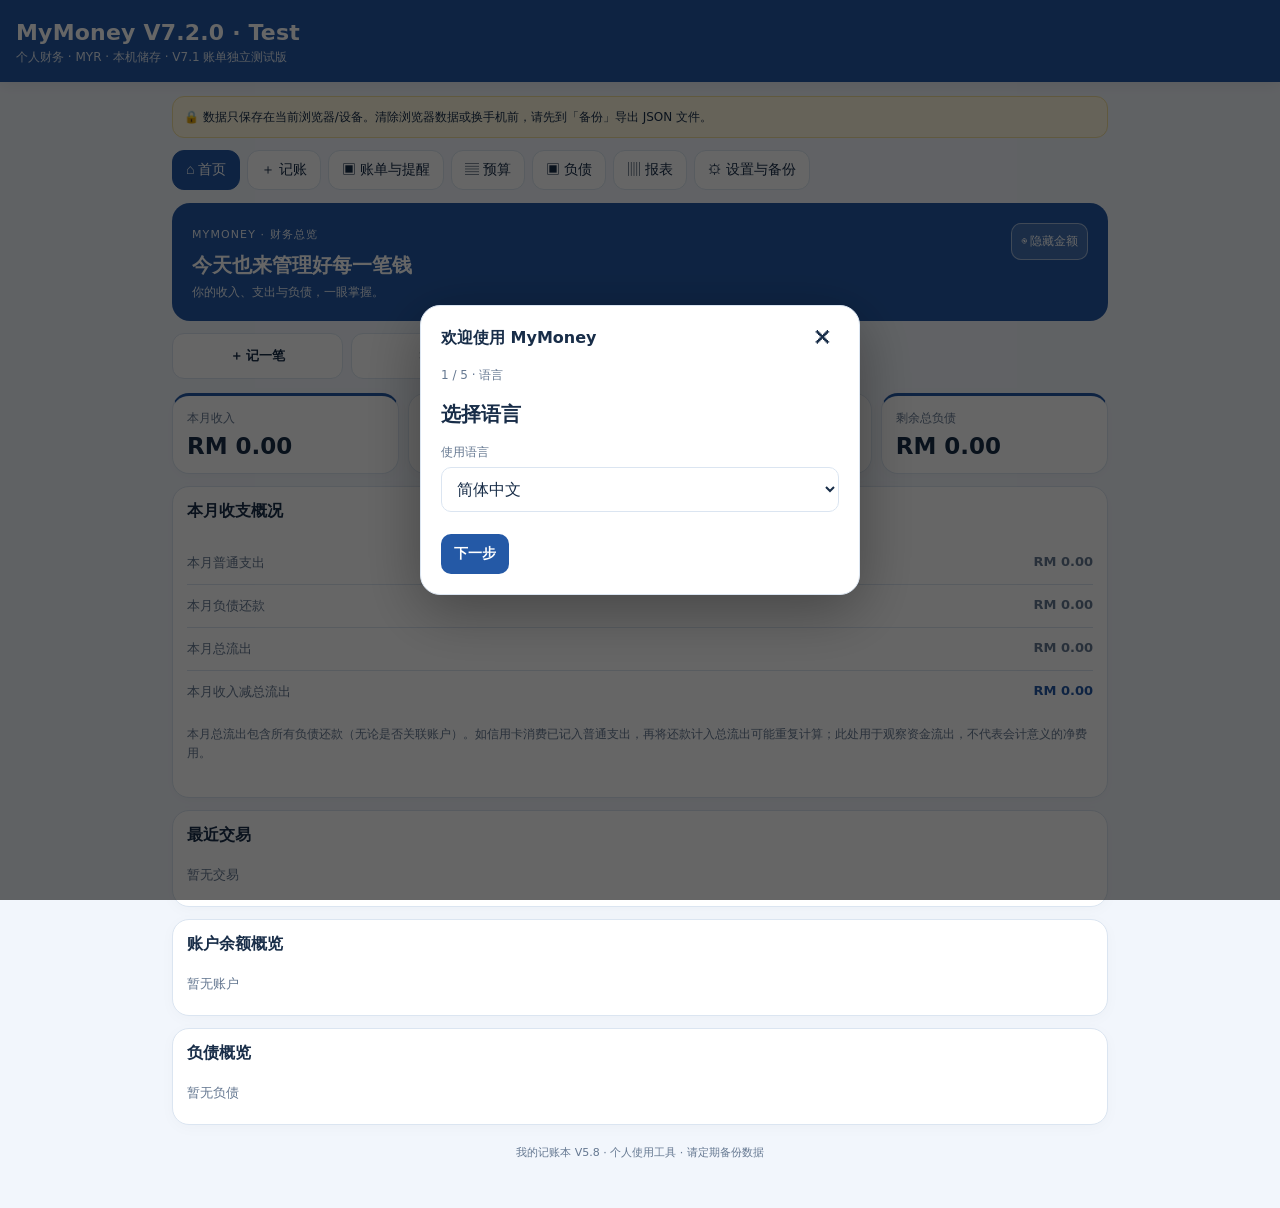
==== commit 5a32a7b1: "Add files via upload" ====
--- a/upgrade-v5.html
+++ b/upgrade-v5.html
@@ -19,7 +19,7 @@
 /* V5.8 debt calculator */
 .v58-panel{border:1px solid #dce8e1;background:#f8fbf9;border-radius:12px;padding:12px;margin:10px 0}.v58-panel h3{margin:0 0 10px;font-size:15px}.v58-table-wrap{overflow-x:auto;max-height:350px;overflow-y:auto}.v58-table{width:100%;border-collapse:collapse;font-size:12px;white-space:nowrap}.v58-table th,.v58-table td{padding:8px 6px;border-bottom:1px solid #e1e9e5;text-align:right}.v58-table th:first-child,.v58-table td:first-child{text-align:left}.v58-muted{font-size:12px;color:var(--muted);line-height:1.6}.v58-detail{margin-top:8px}.v58-pill{font-size:11px;background:#e6efeb;border-radius:20px;padding:3px 7px;color:#176b57}
 .debt-subnav{display:grid;grid-template-columns:repeat(2,minmax(0,1fr));gap:8px}.debt-subnav button{white-space:normal;min-height:48px}.debt-subbtn{font-size:13px}.debt-custom-row{display:flex;justify-content:space-between;align-items:center;gap:8px;padding:5px 0}
-</style><link rel="stylesheet" href="v60.css?v=7.0.0"><script>try{if(JSON.parse(localStorage.getItem("mymoney-v610-security")||"{}").enabled)document.documentElement.classList.add("v610-locked")}catch(e){}</script><link rel="stylesheet" href="v610.css?v=7.0.0"><link rel="stylesheet" href="v720.css?v=7.2.0"></head>
+</style><link rel="stylesheet" href="v60.css?v=7.0.0"><script>try{if(JSON.parse(localStorage.getItem("mymoney-v610-security")||"{}").enabled)document.documentElement.classList.add("v610-locked")}catch(e){}</script><link rel="stylesheet" href="v610.css?v=7.0.0"><link rel="stylesheet" href="v720.css?v=7.2.0-stage6"></head>
 <body><header><h1>我的记账本</h1><p>MYR 马币 · 本机保存 · 独立负债与利息计算</p></header><main class="wrap">
 <div class="notice">🔒 数据只保存在当前浏览器/设备。清除浏览器数据或换手机前，请先到「备份」导出 JSON 文件。</div>
 <nav class="tabs" aria-label="主菜单"><button class="active" data-tab="home">总览</button><button data-tab="transactions">记账与账户</button><button data-tab="bills">账单与提醒</button><button data-tab="budget">预算</button><button data-tab="debts">负债管理</button><button data-tab="analytics">分析</button><button data-tab="backup">备份与导出</button><button data-tab="my">我的</button></nav>
@@ -134,4 +134,4 @@
 document.addEventListener('click',e=>{const b=e.target.closest('button');if(!b)return;if(b.dataset.editAccount){const a=data.accounts.find(x=>x.id===b.dataset.editAccount);if(!a)return;$('accountId').value=a.id;$('accountName').value=a.name;$('accountType').value=a.type;$('accountOpening').value=a.opening;$('accountNote').value=a.note||'';$('accountIcon').value=a.icon||'';updateAccountIconPreview();$('accountCancel').classList.remove('hidden');document.querySelector('[data-tab=transactions]').click();window.scrollTo({top:0,behavior:'smooth'})}if(b.dataset.delAccount){const id=b.dataset.delAccount;if(data.transactions.some(t=>t.accountId===id)||data.transfers.some(t=>t.from===id||t.to===id)||data.payments.some(p=>p.accountId===id))return alert('该账户有收支或转账记录，不能删除。请先删除或修改相关记录。');if(confirm('确定删除此账户？')){data.accounts=data.accounts.filter(a=>a.id!==id);save()}}if(b.dataset.delTransfer){if(confirm('确定删除这笔转账？两边账户余额将自动恢复。')){data.transfers=data.transfers.filter(t=>t.id!==b.dataset.delTransfer);save()}}if(b.dataset.editTx){const x=data.transactions.find(y=>y.id===b.dataset.editTx);if(!x)return;$('txId').value=x.id;$('entryMode').value=x.type;setEntryMode();$('txType').value=x.type;$('txDate').value=x.date;$('txAmount').value=x.amount;refreshCategories(x.category);$('txCategory').value=x.category;$('txPayment').value=x.payment;$('txAccount').value=x.accountId||'';$('txNote').value=x.note||'';$('txFormTitle').textContent='编辑收支记录';$('txCancel').classList.remove('hidden');document.querySelector('[data-tab="transactions"]').click();window.scrollTo({top:0,behavior:'smooth'})}if(b.dataset.delTx){if(confirm('确定删除这笔交易？')){data.transactions=data.transactions.filter(x=>x.id!==b.dataset.delTx);save()}}if(b.dataset.v58Plan){setDebtView('repay');v58showPlan(b.dataset.v58Plan);document.getElementById('v58Plan').scrollIntoView({behavior:'smooth',block:'center'})}if(b.dataset.editDebt){const d=data.debts.find(x=>x.id===b.dataset.editDebt);if(!d)return;$('debtId').value=d.id;$('debtName').value=d.name;refreshDebtTypes(d.type);$('debtOriginal').value=d.original;$('debtDate').value=d.date;$('debtNote').value=d.note||'';$('debtInterestMode').value=d.interestMode||'none';$('debtRate').value=d.annualRate||0;$('debtTerm').value=d.termMonths||'';$('debtMonthly').value=d.monthlyPayment||'';$('debtStart').value=d.startPaymentDate||d.date||today();$('debtIcon').value=d.icon||'';updateDebtIconPreview();$('debtFormTitle').textContent='编辑负债';$('debtCancel').classList.remove('hidden');document.querySelector('[data-tab="debts"]').click();setDebtView('create');window.scrollTo({top:0,behavior:'smooth'})}if(b.dataset.delDebt){const id=b.dataset.delDebt;if(data.payments.some(p=>p.debtId===id)){alert('这笔负债已有还款记录。为避免数据丢失，请先备份；暂不支持删除有还款记录的负债。');return}if(confirm('确定删除这笔负债？')){data.debts=data.debts.filter(d=>d.id!==id);save()}}if(b.dataset.removeDebtCategory){const name=b.dataset.removeDebtCategory;if(data.debts.some(d=>d.type===name))return alert('已有负债使用此类别，不能删除。');if(confirm('确定删除类别「'+name+'」？')){data.debtCategories=(data.debtCategories||[]).filter(v=>v!==name);save()}}if(b.dataset.delPay){if(confirm('确定删除这笔还款记录？删除后对应负债余额会增加。')){data.payments=data.payments.filter(p=>p.id!==b.dataset.delPay);save();$('v58Plan').textContent='还款记录已更新，请重新选择负债查看计划。'}}});$('exportJson').addEventListener('click',()=>download('mymoney-backup-'+today()+'.json',JSON.stringify({version:58,exportedAt:new Date().toISOString(),...data},null,2),'application/json;charset=utf-8'));$('importBtn').addEventListener('click',()=>$('importFile').click());$('importFile').addEventListener('change',async e=>{const f=e.target.files[0];if(!f)return;try{const d=JSON.parse(await f.text());if(!d||!Array.isArray(d.transactions)||!Array.isArray(d.debts)||!Array.isArray(d.payments))throw Error('格式不正确');if(!confirm('导入将覆盖当前所有本机数据。建议先导出现有备份。确定继续吗？'))return;data={transactions:d.transactions,debts:d.debts,payments:d.payments,accounts:Array.isArray(d.accounts)?d.accounts:[],transfers:Array.isArray(d.transfers)?d.transfers:[],categories:Array.isArray(d.categories)?d.categories:[],debtCategories:Array.isArray(d.debtCategories)?d.debtCategories:[]};save();$('backupMsg').textContent='备份导入成功。'}catch(err){alert('无法导入：文件格式不正确或内容损坏。')}finally{e.target.value=''}});function download(name,content,type){const blob=new Blob(['\ufeff',content],{type}),url=URL.createObjectURL(blob),a=document.createElement('a');a.href=url;a.download=name;document.body.appendChild(a);a.click();a.remove();setTimeout(()=>URL.revokeObjectURL(url),1000)}$('exportCsv').addEventListener('click',()=>{const rows=[['日期','类型','金额(MYR)','类别','付款方式','备注'],...data.transactions.slice().sort((a,b)=>a.date.localeCompare(b.date)).map(x=>[x.date,x.type==='income'?'收入':'支出',Number(x.amount).toFixed(2),x.category,x.payment,x.note||''])];const csv=rows.map(r=>r.map(v=>'"'+String(v??'').replace(/"/g,'""')+'"').join(',')).join('\r\n');download('mymoney-transactions-'+today()+'.csv',csv,'text/csv;charset=utf-8')});$('clearData').addEventListener('click',()=>{if(confirm('确定清除全部收支、负债和还款数据？此操作无法撤销。')){if(confirm('最后确认：你已备份重要数据吗？')){data={transactions:[],debts:[],payments:[],accounts:[],transfers:[],categories:[],debtCategories:[]};save();resetTx();resetDebt();alert('本机数据已清除。')}}});load();refreshDebtTypes();setDebtView('create');resetTx();resetDebt();$('payDate').value=today();$('transferDate').value=today();$('analysisMonth').value=monthNow();initV5();initDebtIcons();refreshCategories();render();if('serviceWorker'in navigator&&location.protocol.startsWith('http'))navigator.serviceWorker.register('./sw.js').catch(()=>{});
 })();
 </script><script src="v60.js?v=7.1.4" defer></script><script src="v604.js?v=7.1.4" defer></script><script src="v608.js?v=7.1.10" defer></script><script src="v610.js?v=7.1.4" defer></script><link rel="stylesheet" href="v620.css?v=7.0.0"><script src="v620.js?v=7.1.4" defer></script><link rel="stylesheet" href="v630.css?v=7.0.0"><script src="v630.js?v=7.1.4" defer></script><link rel="stylesheet" href="v650.css?v=7.1.0"><script src="v650.js?v=7.1.4" defer></script><script src="v660.js?v=7.1.4" defer></script><script src="v670.js?v=7.1.4" defer></script><script src="v690.js?v=7.1.4" defer></script><script src="v710.js?v=7.1.4" defer></script><script src="v715.js?v=7.1.5" defer></script><script src="v716.js?v=7.1.8" defer></script><script src="v7111.js?v=7.1.11" defer></script><script src="v7112.js?v=7.1.12" defer></script><script src="v7113.js?v=7.1.14" defer></script><script src="v7115.js?v=7.1.16" defer></script>
-<script src="v7116.js?v=7.1.16" defer></script><script src="v720.js?v=7.2.0" defer></script></body></html>
+<script src="v7116.js?v=7.1.16" defer></script><script src="v720.js?v=7.2.0-stage6" defer></script></body></html>
--- a/v720.css
+++ b/v720.css
@@ -0,0 +1,14 @@
+/* V7.2 monthly budget; no global mutation observers */
+.v720-grid{display:grid;grid-template-columns:repeat(2,minmax(0,1fr));gap:10px}.v720-card{border:1px solid var(--line,#ddd);border-radius:12px;padding:12px;background:var(--card,#fff)}.v720-card small{display:block;color:var(--muted,#666);margin-bottom:6px}.v720-card strong{font-size:20px;overflow-wrap:anywhere}.v720-row{display:grid;grid-template-columns:minmax(0,1fr) minmax(92px,130px);gap:8px;align-items:center;padding:10px 0;border-bottom:1px solid var(--line,#ddd)}.v720-row label{overflow-wrap:anywhere}.v720-bar{height:9px;border-radius:20px;background:var(--line,#ddd);overflow:hidden;margin-top:7px}.v720-fill{height:100%;background:#16835d;border-radius:20px}.v720-fill.warn{background:#d3941d}.v720-fill.over{background:#d44b4b}.v720-muted{font-size:12px;color:var(--muted,#666);line-height:1.5}.v720-tools{display:flex;gap:8px;flex-wrap:wrap;align-items:end}.v720-tools>label{display:grid;gap:5px;flex:1;min-width:145px}.v720-tools input{max-width:100%}
+@media(max-width:599px){.tabs{grid-template-columns:repeat(4,minmax(0,1fr))!important;row-gap:2px!important}.tabs button{min-height:36px!important;padding:5px 2px!important;font-size:10px!important}.wrap{padding-bottom:145px!important}.v720-card strong{font-size:17px}}
+
+.v720-row{grid-template-columns:minmax(0,1fr) minmax(88px,120px) auto}.v720-remove{padding:7px 9px;font-size:12px}.v720-add{margin-top:16px}.v720-add>label{display:block;margin-bottom:7px}.v720-add-row{display:flex;gap:8px;flex-wrap:wrap}.v720-add-row input{flex:1;min-width:130px;max-width:100%}@media(max-width:400px){.v720-row{grid-template-columns:minmax(0,1fr) 92px auto;gap:5px}.v720-remove{padding:6px;font-size:11px}}
+
+/* Stage 2: editable custom category names */
+.v720-row{grid-template-columns:minmax(0,1fr) minmax(88px,120px) auto auto}.v720-edit{padding:7px 9px;font-size:12px}@media(max-width:480px){.v720-row{grid-template-columns:minmax(0,1fr) minmax(82px,105px);gap:7px}.v720-edit,.v720-remove{grid-row:2;width:100%}}
+
+/* Stage 4: suggestions from actual ledger and unbudgeted spending */
+.v720-unbudgeted{margin-top:16px}.v720-unbudgeted h3{font-size:15px;margin:0 0 8px}.v720-unmatched-row{display:flex;justify-content:space-between;gap:10px;padding:5px 0;border-bottom:1px solid var(--line,#ddd)}
+
+/* Stage 6: read-only monthly, category and annual comparisons */
+.v720-table-wrap{overflow-x:auto;max-width:100%}.v720-table{width:100%;border-collapse:collapse;font-size:13px;min-width:430px}.v720-table th,.v720-table td{text-align:left;padding:10px 8px;border-bottom:1px solid var(--line,#ddd);white-space:nowrap}.v720-table th{font-weight:650}.v720-current{font-weight:700;background:rgba(125,125,125,.08)}.v720-negative{color:#d44b4b}.v720-unmatched-row strong{white-space:nowrap}
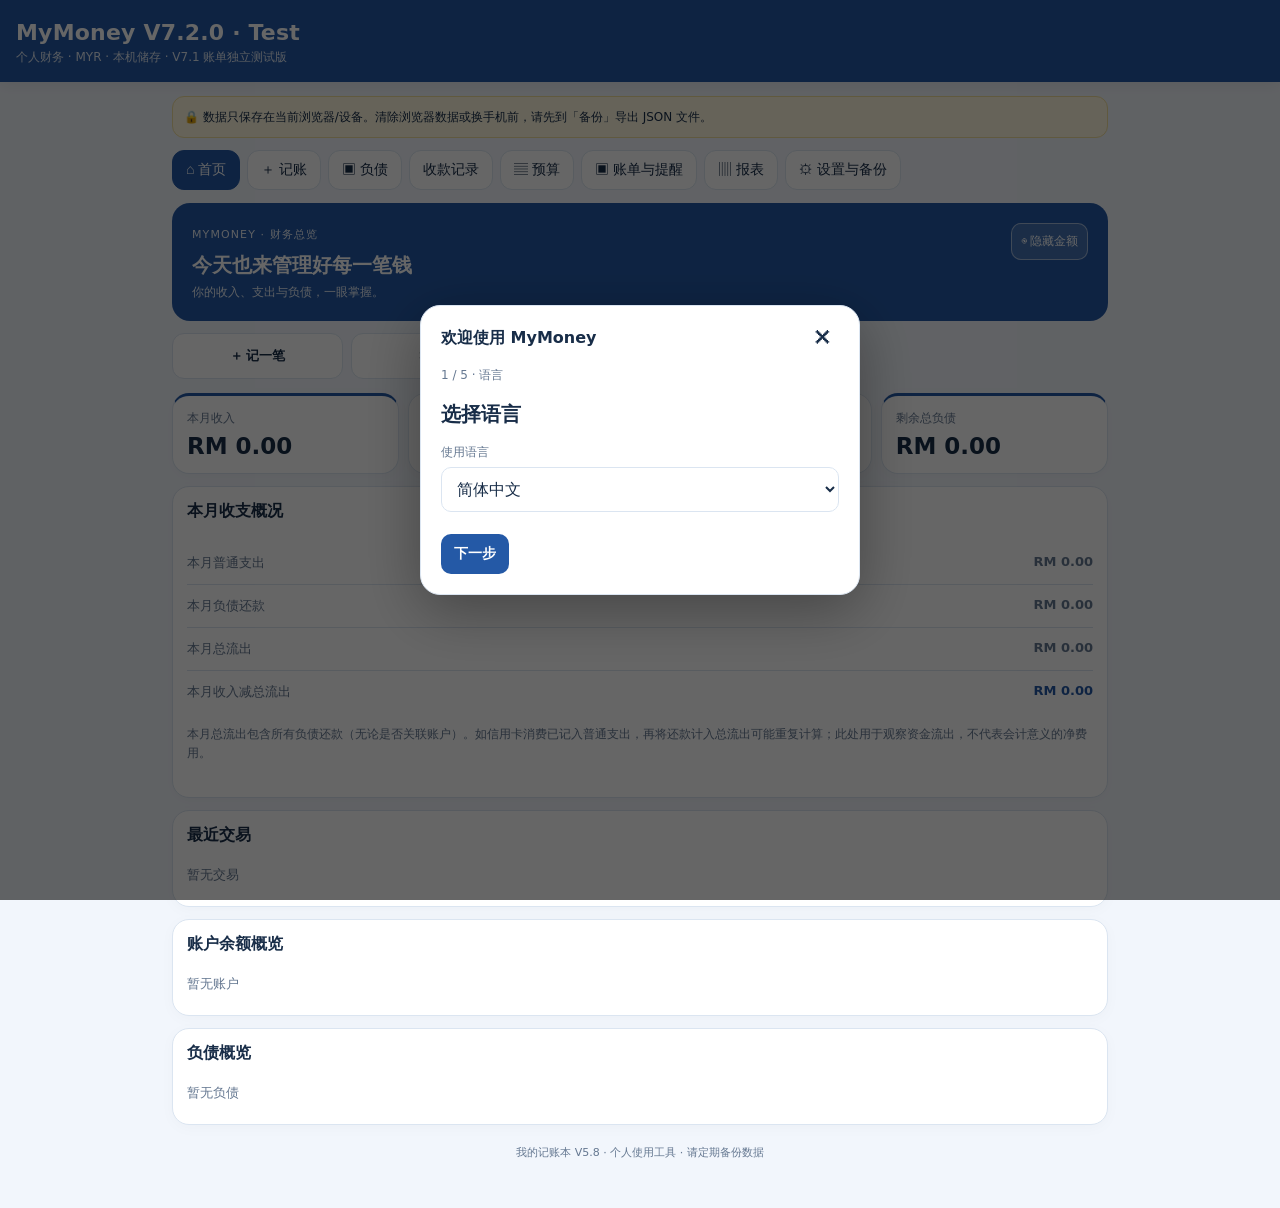
==== commit b1f62cd0: "Add files via upload" ====
--- a/upgrade-v5.html
+++ b/upgrade-v5.html
@@ -1,7 +1,7 @@
 <!doctype html>
 <html lang="zh-CN">
 <head>
-<meta charset="utf-8"><meta name="viewport" content="width=device-width, initial-scale=1, viewport-fit=cover"><meta name="theme-color" content="#176b57"><meta name="description" content="个人记账与负债管理，本机保存数据"><link rel="manifest" href="manifest.json"><title>MyMoney V7.1.0 · 账单独立测试版</title>
+<meta charset="utf-8"><meta name="viewport" content="width=device-width, initial-scale=1, viewport-fit=cover"><meta name="theme-color" content="#176b57"><meta name="description" content="个人记账与负债管理，本机保存数据"><link rel="manifest" href="manifest.json"><title>MyMoney V7.3.0 TEST</title>
 <style>
 :root{--green:#176b57;--bg:#f3f6f5;--card:#fff;--text:#182522;--muted:#64736e;--line:#e1e9e5;--red:#bd3d3d;--blue:#275d9c}*{box-sizing:border-box}body{margin:0;background:var(--bg);color:var(--text);font-family:system-ui,-apple-system,"Segoe UI",sans-serif}header{background:var(--green);color:white;padding:20px 16px 16px;position:sticky;top:0;z-index:5}header h1{font-size:22px;margin:0 0 4px}header p{font-size:12px;margin:0;opacity:.85}.wrap{max-width:760px;margin:auto;padding:14px 12px 40px}.tabs{display:flex;gap:7px;overflow:auto;margin-bottom:13px}.tabs button{white-space:nowrap;border:1px solid var(--line);background:white;color:var(--text);padding:10px 13px;border-radius:12px;font-size:14px}.tabs button.active{background:var(--green);color:white;border-color:var(--green)}.panel{display:none}.panel.active{display:block}.cards{display:grid;grid-template-columns:repeat(2,minmax(0,1fr));gap:9px;margin-bottom:12px}.metric,.box{background:var(--card);border:1px solid var(--line);border-radius:15px;padding:14px}.metric span{font-size:12px;color:var(--muted);display:block}.metric strong{font-size:20px;display:block;margin-top:6px;overflow-wrap:anywhere}.box{margin-bottom:12px}.box h2{font-size:16px;margin:0 0 12px}.grid{display:grid;grid-template-columns:repeat(2,minmax(0,1fr));gap:10px}label{font-size:12px;color:var(--muted);display:block;margin-bottom:5px}input,select,textarea{font:inherit;width:100%;border:1px solid #cfdcd5;background:#fff;border-radius:10px;padding:11px;color:var(--text);min-width:0}textarea{min-height:66px;resize:vertical}.field{margin-bottom:10px}.full{grid-column:1/-1}.btn{border:0;border-radius:10px;padding:11px 13px;background:var(--green);color:white;font-weight:600;font-size:14px;cursor:pointer}.btn.secondary{background:#e6efeb;color:var(--green)}.btn.danger{background:#fff0f0;color:var(--red)}.btn.small{padding:7px 9px;font-size:12px}.actions{display:flex;gap:8px;flex-wrap:wrap}.item{border-top:1px solid var(--line);padding:12px 0;display:flex;justify-content:space-between;gap:10px;align-items:flex-start}.item:first-child{border-top:0}.item .name{font-weight:650;font-size:14px}.sub{color:var(--muted);font-size:12px;margin-top:4px;line-height:1.5}.amount{font-weight:700;white-space:nowrap;text-align:right}.income{color:var(--green)}.expense{color:var(--red)}.empty{color:var(--muted);font-size:13px;padding:8px 0}.hint{font-size:12px;color:var(--muted);line-height:1.6}.notice{background:#fff8df;border:1px solid #f1df9d;border-radius:12px;padding:11px;font-size:12px;line-height:1.5;margin-bottom:12px}.hidden{display:none!important}.month-row{display:flex;gap:10px;align-items:end;margin-bottom:12px}.month-row .field{flex:1;margin:0}.pill{display:inline-block;border-radius:30px;padding:3px 8px;background:#e6efeb;color:var(--green);font-size:11px}.debt-balance{font-size:18px;font-weight:750;margin:5px 0}.progress{height:6px;border-radius:9px;background:#e8eeeb;overflow:hidden;margin:9px 0}.progress span{height:100%;display:block;background:var(--green)}footer{text-align:center;color:var(--muted);font-size:11px;padding:8px}
 @media(min-width:600px){.cards{grid-template-columns:repeat(4,minmax(0,1fr))}.metric strong{font-size:22px}}
@@ -19,10 +19,21 @@
 /* V5.8 debt calculator */
 .v58-panel{border:1px solid #dce8e1;background:#f8fbf9;border-radius:12px;padding:12px;margin:10px 0}.v58-panel h3{margin:0 0 10px;font-size:15px}.v58-table-wrap{overflow-x:auto;max-height:350px;overflow-y:auto}.v58-table{width:100%;border-collapse:collapse;font-size:12px;white-space:nowrap}.v58-table th,.v58-table td{padding:8px 6px;border-bottom:1px solid #e1e9e5;text-align:right}.v58-table th:first-child,.v58-table td:first-child{text-align:left}.v58-muted{font-size:12px;color:var(--muted);line-height:1.6}.v58-detail{margin-top:8px}.v58-pill{font-size:11px;background:#e6efeb;border-radius:20px;padding:3px 7px;color:#176b57}
 .debt-subnav{display:grid;grid-template-columns:repeat(2,minmax(0,1fr));gap:8px}.debt-subnav button{white-space:normal;min-height:48px}.debt-subbtn{font-size:13px}.debt-custom-row{display:flex;justify-content:space-between;align-items:center;gap:8px;padding:5px 0}
-</style><link rel="stylesheet" href="v60.css?v=7.0.0"><script>try{if(JSON.parse(localStorage.getItem("mymoney-v610-security")||"{}").enabled)document.documentElement.classList.add("v610-locked")}catch(e){}</script><link rel="stylesheet" href="v610.css?v=7.0.0"><link rel="stylesheet" href="v720.css?v=7.2.0-stage6"></head>
+</style><link rel="stylesheet" href="v60.css?v=7.0.0"><script>try{if(JSON.parse(localStorage.getItem("mymoney-v610-security")||"{}").enabled)document.documentElement.classList.add("v610-locked")}catch(e){}</script><link rel="stylesheet" href="v610.css?v=7.0.0"><link rel="stylesheet" href="v720.css?v=7.2.0-release"><style>
+.v73-sync-inline{display:inline-flex!important;align-items:center;justify-content:flex-start;gap:9px;cursor:pointer;max-width:100%;width:auto!important;line-height:1.5}
+.v73-sync-inline input[type="checkbox"]{display:inline-block!important;position:static!important;flex:0 0 auto;width:18px!important;height:18px!important;margin:0!important;padding:0!important;min-height:0!important;appearance:auto!important;-webkit-appearance:checkbox!important;vertical-align:middle}
+.v73-sync-inline span{display:inline!important;flex:0 1 auto}
+.v73-history-details{margin-top:12px}
+.v73-history-details summary{cursor:pointer;display:inline-flex;align-items:center;gap:7px;padding:7px 12px;border:1px solid #d9e4f2;border-radius:10px;color:#245ca6;font-weight:600;list-style:none;user-select:none}
+.v73-history-details summary::-webkit-details-marker{display:none}
+.v73-history-details summary::before{content:"▸";display:inline-block;transition:transform .15s ease}
+.v73-history-details[open] summary::before{transform:rotate(90deg)}
+.v73-history-details .v73-history-content{padding:6px 0 0}
+</style>
+<link rel="stylesheet" href="./v737-enterprise-all.css?v=7.3.7"></head>
 <body><header><h1>我的记账本</h1><p>MYR 马币 · 本机保存 · 独立负债与利息计算</p></header><main class="wrap">
 <div class="notice">🔒 数据只保存在当前浏览器/设备。清除浏览器数据或换手机前，请先到「备份」导出 JSON 文件。</div>
-<nav class="tabs" aria-label="主菜单"><button class="active" data-tab="home">总览</button><button data-tab="transactions">记账与账户</button><button data-tab="bills">账单与提醒</button><button data-tab="budget">预算</button><button data-tab="debts">负债管理</button><button data-tab="analytics">分析</button><button data-tab="backup">备份与导出</button><button data-tab="my">我的</button></nav>
+<nav class="tabs" aria-label="主菜单"><button class="active" data-tab="home">总览</button><button data-tab="transactions">记账与账户</button><button data-tab="debts">负债管理</button><button data-tab="receivables">收款记录</button><button data-tab="budget">预算</button><button data-tab="bills">账单与提醒</button><button data-tab="analytics">分析</button><button data-tab="backup">备份与导出</button><button data-tab="my">我的</button></nav>
 <section id="home" class="panel active"><div class="v603-welcome"><div><small>MYMONEY · 财务总览</small><h2>今天也来管理好每一笔钱</h2><p>你的收入、支出与负债，一眼掌握。</p></div><button type="button" class="v603-eye" id="v603Privacy" aria-pressed="false" aria-label="隐藏或显示首页金额">◉ 隐藏金额</button></div><div class="v603-quick" aria-label="快捷操作"><button type="button" data-v603-action="transactions">＋ 记一笔</button><button type="button" data-v603-action="transfer">⇄ 转账</button><button type="button" data-v603-action="repay">▣ 记录还款</button></div><div class="cards v603-homecards"><div class="metric"><span>本月收入</span><strong id="mIncome">RM 0.00</strong></div><div class="metric"><span>本月总流出（支出＋还款）</span><strong id="mExpense">RM 0.00</strong></div><div class="metric"><span>本月收入－总流出</span><strong id="mBalance">RM 0.00</strong></div><div class="metric"><span>剩余总负债</span><strong id="debtTotal">RM 0.00</strong></div></div><div class="box"><h2>本月收支概况</h2><div id="monthSummary" class="empty">暂无本月记录</div></div><div class="box"><h2>最近交易</h2><div id="recentList" class="empty">暂无交易</div></div><div class="box"><h2>账户余额概览</h2><div id="homeAccounts" class="empty">暂无账户</div></div><div class="box"><h2>负债概览</h2><div id="homeDebts" class="empty">暂无负债</div></div></section>
 <section id="bills" class="panel" aria-label="账单与提醒"></section><section id="budget" class="panel" aria-label="每月预算"></section><section id="transactions" class="panel"><div class="box"><h2>新增记录</h2><div class="field"><label for="entryMode">类型</label><select id="entryMode"><option value="expense">支出</option><option value="income">收入</option><option value="transfer">内部转账</option></select></div><p class="hint">转账只移动账户余额，不计入收入或支出。</p></div><div id="transferEntryWrap" class="box hidden"><h2>新增内部转账</h2><form id="transferForm"><div class="grid">
 <div class="field"><label for="transferFrom">转出账户</label><select id="transferFrom" required></select></div>
@@ -43,10 +54,10 @@
 <div class="box"><h2>账户余额</h2><div id="accountTotals"></div><div id="accountList" class="empty">暂无账户</div></div>
 <div class="box"><h2>转账记录</h2><div id="transferList" class="empty">暂无转账</div></div>
 </div></section><section id="debts" class="panel"><div class="box"><h2>负债管理</h2><div class="actions debt-subnav"><button type="button" class="btn debt-subbtn" data-debt-view="create">新增负债 / 负债清单</button><button type="button" class="btn secondary debt-subbtn" data-debt-view="repay">新增还款记录 / 详细还款</button></div></div><div id="debtCreateView"><div class="box"><h2 id="debtFormTitle">新增负债</h2><form id="debtForm"><input type="hidden" id="debtId"><div class="grid"><div class="field"><label for="debtName">负债名称</label><input id="debtName" placeholder="例如：Maybank 信用卡" required></div><div class="field"><label for="debtType">负债类别</label><select id="debtType"><option>信用卡</option><option>个人借款</option><option>个人贷款</option><option>汽车贷款</option><option>房屋贷款</option><option>其他</option></select><div class="actions" style="margin-top:8px"><button type="button" class="btn secondary small" id="debtCategoryToggle">＋ 新增类别</button></div><div id="debtCategoryEditor" class="hidden" style="margin-top:8px"><input id="debtCategoryName" maxlength="40" placeholder="输入新类别，例如：装修贷款"><div class="actions" style="margin-top:8px"><button type="button" class="btn small" id="debtCategoryAdd">保存新类别</button><button type="button" class="btn secondary small" id="debtCategoryCancel">取消</button></div></div><div id="debtCategoryCustomList" class="v58-muted" style="margin-top:8px"></div></div><div class="field"><label for="debtOriginal">原始欠款（RM）</label><input id="debtOriginal" type="number" min="0.01" step="0.01" required placeholder="0.00"></div><div class="field"><label for="debtDate">记录日期</label><input id="debtDate" type="date" required></div><div class="field full"><label>负债银行／平台图标（可选）</label><input type="hidden" id="debtIcon"><div class="actions"><button type="button" class="btn secondary small" id="chooseDebtBrand">选择图标</button><button type="button" class="btn secondary small" id="uploadDebtIcon">上传自己的图标</button><button type="button" class="btn secondary small" id="resetDebtIcon">使用默认图标</button><span id="selectedDebtIcon" class="selected-icon"></span></div><input id="debtIconFile" type="file" accept="image/png,image/jpeg,image/webp" class="hidden"><div id="debtBrandPicker" class="icon-grid hidden" style="margin-top:10px"></div><p class="hint">银行、信用卡、车贷、房贷等都可选择图标；不会改变欠款或还款计算。</p></div><div class="field full v58-panel"><h3>V5.8 · 独立负债计算设置</h3><div class="grid"><div class="field full"><label for="debtInterestMode">计算方式</label><select id="debtInterestMode"><option value="none">无利息</option><option value="reducing">递减余额利息（按月估算）</option><option value="flat">固定利息（Flat Rate）</option><option value="credit">信用卡按月计息（估算）</option></select></div><div class="field"><label for="debtRate">年利率（%）</label><input id="debtRate" type="number" min="0" max="100" step="0.001" value="0"></div><div class="field"><label for="debtTerm">贷款总期数（月）</label><input id="debtTerm" type="number" min="1" max="1200" step="1" placeholder="例如 60"></div><div class="field"><label for="debtMonthly">计划每月还款（RM）</label><input id="debtMonthly" type="number" min="0" step="0.01" placeholder="例如 1000"></div><div class="field"><label for="debtStart">预计首期还款日</label><input id="debtStart" type="date"></div></div><p class="v58-muted">固定利息需填写总期数；递减余额及信用卡采用年利率 ÷ 12 的月度估算，可能与银行按日计息、费用和账单不同。旧负债默认无利息。</p></div><div class="field full"><label for="debtNote">备注（可选）</label><input id="debtNote" placeholder="例如：每月还款日"></div></div><div class="actions"><button class="btn" type="submit">保存负债</button><button class="btn secondary hidden" id="debtCancel" type="button">取消编辑</button></div><p class="hint">V5.8：每笔负债可选择独立计息方式。旧记录默认无利息；实际还款会从选定账户扣除，不重复生成普通支出。</p></form></div><div class="box"><h2>负债清单</h2><div id="debtList" class="empty">暂无负债</div></div></div><div id="debtRepayView" class="hidden"><div class="box"><h2>独立还款计划与详细明细</h2><p class="hint">点击负债清单中的「还款计划」查看该笔贷款的预计逐期明细。预计计划不会自动扣款。</p><div id="v58Plan" class="empty">请选择一笔负债查看</div></div><div class="box"><h2>新增还款记录</h2><form id="paymentForm"><div class="grid"><div class="field full"><label for="payDebt">选择负债</label><select id="payDebt" required><option value="">请先新增负债</option></select></div><div class="field"><label for="payDate">还款日期</label><input id="payDate" type="date" required></div><div class="field"><label for="payAmount">还款金额（RM）</label><input id="payAmount" type="number" min="0.01" step="0.01" required placeholder="0.00"></div><div class="field"><label for="payInterest">本次利息（RM）</label><input id="payInterest" type="number" min="0" step="0.01" placeholder="可自动估算后修改"></div><div class="field"><label for="payPrincipalPreview">本次偿还本金（RM）</label><input id="payPrincipalPreview" readonly value="0.00"></div><div class="field full"><label for="payAccount">扣款账户</label><select id="payAccount"><option value="">不关联账户（兼容旧记录）</option></select><p class="hint">选择账户后，保存还款会自动扣除该账户余额；会计入总览的本月总流出，但不会自动生成另一笔普通支出。</p></div><div class="field full"><label for="payNote">备注（可选）</label><input id="payNote" placeholder="例如：10月份月供"></div></div><button class="btn" type="submit">保存还款</button></form><div id="paymentList" class="empty" style="margin-top:12px">暂无还款记录</div></div><div class="box"><h2>📒 每笔负债详细还款记录</h2><p class="hint">选择一笔负债，查看历次实际还款的日期、金额、本金、利息、还款后余额、付款账户和备注。历史记录只供查看，不会重复扣款。</p><div class="field"><label for="v58HistoryDebt">查看哪笔负债</label><select id="v58HistoryDebt"><option value="">请选择负债</option></select></div><div id="v58History" class="empty">请选择一笔负债查看详细还款记录</div></div></div></section>
-<section id="analytics" class="panel"><div class="box" id="v620ReportRoot"><h2 id="v620Title">年度财务报表</h2><div class="grid"><div class="field"><label id="v620YearLabel" for="v620Year">年份</label><select id="v620Year"></select></div><div class="field"><label id="v620AccountLabel" for="v620Account">账户筛选</label><select id="v620Account"></select></div></div><div class="actions"><button type="button" class="btn secondary" id="v620Csv">导出报表 CSV</button></div><p class="hint" id="v620Note"></p><div class="cards" id="v620Totals"></div><h3 id="v620TrendTitle"></h3><div id="v620Bars"></div><div id="v620TableWrap"></div><h3 id="v620CategoryTitle"></h3><div id="v620Categories"></div><h3 id="v620DebtTitle"></h3><div id="v620Debt"></div></div><div class="box"><h2>📊 收支分析</h2><div class="grid"><div class="field"><label>选择月份</label><input type="month" id="analysisMonth"></div><div class="field"><label>分析类型</label><select id="analysisMode"><option value="outflow">总流出（支出＋还款）</option><option value="expense">普通支出</option><option value="income">收入</option></select></div></div><div id="analysisTotals" class="cards"></div></div><div class="box"><h2>每日收支日历</h2><div class="calendar-week" id="analysisWeekdays"><span>周一</span><span>周二</span><span>周三</span><span>周四</span><span>周五</span><span>周六</span><span>周日</span></div><div id="analysisCalendar" class="calendar"></div><p class="hint">红色代表当日净流出，绿色代表净收入；点击日期可查看明细。</p><div id="analysisDayDetail"></div></div><div class="box"><h2>类别占比</h2><div id="analysisDonut" class="donut-layout"></div><div id="analysisCategories"></div></div><div class="box"><h2>每日趋势</h2><div id="analysisTrend" class="trend"></div></div></section><section id="backup" class="panel"><div class="box"><h2>数据备份与恢复</h2><p class="hint">JSON 文件会包含收支、负债、还款、账户和转账记录，可用于恢复完整数据。建议定期备份，并把文件保存在安全的位置。</p><div class="actions"><button class="btn" id="exportJson">下载完整备份（JSON）</button><button class="btn secondary" id="importBtn">导入备份（JSON）</button><input id="importFile" class="hidden" type="file" accept="application/json,.json"></div><p id="backupMsg" class="hint"></p></div><div class="box"><h2>导出交易记录</h2><p class="hint">将收支记录导出为 CSV，可用 Excel 打开。此文件只包含日常收入和支出，不包含负债还款或内部转账记录。</p><button class="btn" id="exportCsv">下载交易记录（CSV）</button></div><div class="box"><h2>清除本机数据</h2><p class="hint">此操作会删除当前浏览器保存的全部记录（包括账户和转账），且无法撤销。请先备份。</p><button class="btn danger" id="clearData">清除全部数据</button></div><div class="box"><h2>使用提示</h2><ul class="hint"><li>只在当前浏览器/设备保存，不会自动同步到其他手机。</li><li>换手机、换浏览器或清除浏览数据前，请先下载 JSON 备份。</li><li>关联扣款账户的还款会减少负债与账户余额，并计入总览的本月总流出，但不会自动生成普通支出记录。</li><li>若要在手机上安装为应用，需要将网页发布到支持 HTTPS 的网站，再用浏览器「添加到主屏幕」。</li></ul></div></section>
+<section id="receivables" class="panel"><div class="box"><h2>收款总览</h2><p class="hint">记录别人欠你的钱及分次收款。收款可自行选择是否同步增加银行或现金余额；不会算作普通收入。</p><div class="cards" id="v73Summary"></div></div><div class="box"><h2>新增欠款人 / 欠款记录</h2><form id="v73DebtForm"><div class="grid"><div class="field"><label>欠款人姓名</label><input id="v73Name" required maxlength="80"></div><div class="field"><label>欠款金额 (RM)</label><input id="v73Amount" type="number" step="0.01" min="0.01" required></div><div class="field"><label>借款日期</label><input id="v73Date" type="date" required></div><div class="field"><label>约定还款日期（可选）</label><input id="v73Due" type="date"></div><div class="field full"><label>备注</label><input id="v73Note" maxlength="250"></div></div><button class="btn" type="submit">保存欠款记录</button></form></div><div class="box"><h2>记录收款</h2><form id="v73PaymentForm"><div class="grid"><div class="field full"><label>选择欠款记录</label><select id="v73Choose" required></select></div><div class="field"><label>收款金额 (RM)</label><input id="v73Paid" type="number" step="0.01" min="0.01" required></div><div class="field"><label>收款日期</label><input id="v73PaidDate" type="date" required></div><div class="field full"><label class="v73-sync-inline" for="v73Sync"><input id="v73Sync" type="checkbox"><span>同步增加银行或现金账户余额（可选）</span></label></div><div class="field full" id="v73AccountWrap" hidden><label>选择实际收款账户</label><select id="v73Account"></select></div><div class="field full"><label>备注</label><input id="v73PayNote" maxlength="250"></div></div><button class="btn" type="submit">保存收款</button></form></div><div class="box"><h2>欠款清单及收款历史</h2><div id="v73List"></div></div></section><section id="analytics" class="panel"><div class="box" id="v620ReportRoot"><h2 id="v620Title">年度财务报表</h2><div class="grid"><div class="field"><label id="v620YearLabel" for="v620Year">年份</label><select id="v620Year"></select></div><div class="field"><label id="v620AccountLabel" for="v620Account">账户筛选</label><select id="v620Account"></select></div></div><div class="actions"><button type="button" class="btn secondary" id="v620Csv">导出报表 CSV</button></div><p class="hint" id="v620Note"></p><div class="cards" id="v620Totals"></div><h3 id="v620TrendTitle"></h3><div id="v620Bars"></div><div id="v620TableWrap"></div><h3 id="v620CategoryTitle"></h3><div id="v620Categories"></div><h3 id="v620DebtTitle"></h3><div id="v620Debt"></div></div><div class="box"><h2>📊 收支分析</h2><div class="grid"><div class="field"><label>选择月份</label><input type="month" id="analysisMonth"></div><div class="field"><label>分析类型</label><select id="analysisMode"><option value="outflow">总流出（支出＋还款）</option><option value="expense">普通支出</option><option value="income">收入</option></select></div></div><div id="analysisTotals" class="cards"></div></div><div class="box"><h2>每日收支日历</h2><div class="calendar-week" id="analysisWeekdays"><span>周一</span><span>周二</span><span>周三</span><span>周四</span><span>周五</span><span>周六</span><span>周日</span></div><div id="analysisCalendar" class="calendar"></div><p class="hint">红色代表当日净流出，绿色代表净收入；点击日期可查看明细。</p><div id="analysisDayDetail"></div></div><div class="box"><h2>类别占比</h2><div id="analysisDonut" class="donut-layout"></div><div id="analysisCategories"></div></div><div class="box"><h2>每日趋势</h2><div id="analysisTrend" class="trend"></div></div></section><section id="backup" class="panel"><div class="box"><h2>数据备份与恢复</h2><p class="hint">JSON 文件会包含收支、负债、还款、账户和转账记录，可用于恢复完整数据。建议定期备份，并把文件保存在安全的位置。</p><div class="actions"><button class="btn" id="exportJson">下载完整备份（JSON）</button><button class="btn secondary" id="importBtn">导入备份（JSON）</button><input id="importFile" class="hidden" type="file" accept="application/json,.json"></div><p id="backupMsg" class="hint"></p></div><div class="box" hidden style="display:none" aria-hidden="true"><h2>导出交易记录</h2><p class="hint">将收支记录导出为 CSV，可用 Excel 打开。此文件只包含日常收入和支出，不包含负债还款或内部转账记录。</p><button class="btn" id="exportCsv">下载交易记录（CSV）</button></div><div class="box" id="v731CsvBox"><h2>自定义 CSV 导出（三组）</h2><p class="hint">选择需要导出的组别，每组生成一个 Excel 可打开的 CSV 文件。导出不会修改财务记录；完整 JSON 备份功能继续保留。</p><div class="grid"><div class="field"><label for="v731Start">开始日期</label><input id="v731Start" type="date" value="2026-01-01"></div><div class="field"><label for="v731End">结束日期</label><input id="v731End" type="date" value="2026-12-31"></div></div><div class="field"><label style="display:flex;align-items:center;gap:9px"><input type="checkbox" id="v731Group1" checked style="width:auto">第 1 组：日常收支与转账记录（收入、支出、内部转账）</label></div><div class="field"><label style="display:flex;align-items:center;gap:9px"><input type="checkbox" id="v731Group2" checked style="width:auto">第 2 组：负债与还款记录（负债、负债还款）</label></div><div class="field"><label style="display:flex;align-items:center;gap:9px"><input type="checkbox" id="v731Group3" checked style="width:auto">第 3 组：欠款人与收款记录（欠款人、收款）</label></div><div class="actions"><button type="button" class="btn" id="v731ExportSelected">导出勾选的组别</button><button type="button" class="btn secondary" id="v731Export1">仅导出第 1 组</button><button type="button" class="btn secondary" id="v731Export2">仅导出第 2 组</button><button type="button" class="btn secondary" id="v731Export3">仅导出第 3 组</button></div><p class="hint" id="v731CsvStatus" aria-live="polite">默认日期：2026-01-01 至 2026-12-31。每组 CSV 均包含记录类型栏，金额单位 MYR。</p></div><div class="box"><h2>清除本机数据</h2><p class="hint">此操作会删除当前浏览器保存的全部记录（包括账户和转账），且无法撤销。请先备份。</p><button class="btn danger" id="clearData">清除全部数据</button></div><div class="box"><h2>使用提示</h2><ul class="hint"><li>只在当前浏览器/设备保存，不会自动同步到其他手机。</li><li>换手机、换浏览器或清除浏览数据前，请先下载 JSON 备份。</li><li>关联扣款账户的还款会减少负债与账户余额，并计入总览的本月总流出，但不会自动生成普通支出记录。</li><li>若要在手机上安装为应用，需要将网页发布到支持 HTTPS 的网站，再用浏览器「添加到主屏幕」。</li></ul></div></section>
 <footer>我的记账本 V5.8 · 个人使用工具 · 请定期备份数据</footer></main>
 <script>
-(()=>{'use strict';const KEY='mymoney-local-v1';const $=id=>document.getElementById(id);const today=()=>new Date().toLocaleDateString('en-CA');const monthNow=()=>today().slice(0,7);const money=n=>'RM '+Number(n||0).toLocaleString('en-MY',{minimumFractionDigits:2,maximumFractionDigits:2});const uid=()=>Date.now().toString(36)+Math.random().toString(36).slice(2,8);let data={transactions:[],debts:[],payments:[],accounts:[],transfers:[],categories:[],debtCategories:[]};function load(){try{const d=JSON.parse(localStorage.getItem(KEY)||'{}');data={transactions:Array.isArray(d.transactions)?d.transactions:[],debts:Array.isArray(d.debts)?d.debts:[],payments:Array.isArray(d.payments)?d.payments:[],accounts:Array.isArray(d.accounts)?d.accounts:[],transfers:Array.isArray(d.transfers)?d.transfers:[],categories:Array.isArray(d.categories)?d.categories:[],debtCategories:Array.isArray(d.debtCategories)?d.debtCategories:[]}}catch(e){data={transactions:[],debts:[],payments:[],accounts:[],transfers:[],categories:[],debtCategories:[]}}}function save(){localStorage.setItem(KEY,JSON.stringify(data));render()}function esc(s){return String(s??'').replace(/[&<>"']/g,c=>({'&':'&amp;','<':'&lt;','>':'&gt;','"':'&quot;',"'":'&#39;'}[c]))}function accountBalance(id){const a=data.accounts.find(x=>x.id===id);if(!a)return 0;let cents=Math.round(Number(a.opening||0)*100);for(const x of data.transactions){if(x.accountId===id)cents+=(x.type==='income'?1:-1)*Math.round(Number(x.amount)*100)}for(const p of data.payments){if(p.accountId===id)cents-=Math.round(Number(p.amount)*100)}for(const t of data.transfers){if(t.from===id)cents-=Math.round(Number(t.amount)*100);if(t.to===id)cents+=Math.round(Number(t.amount)*100)}return cents/100}
+(()=>{'use strict';const KEY='mymoney-local-v1';const $=id=>document.getElementById(id);const today=()=>new Date().toLocaleDateString('en-CA');const monthNow=()=>today().slice(0,7);const money=n=>'RM '+Number(n||0).toLocaleString('en-MY',{minimumFractionDigits:2,maximumFractionDigits:2});const uid=()=>Date.now().toString(36)+Math.random().toString(36).slice(2,8);let data={transactions:[],debts:[],payments:[],accounts:[],transfers:[],categories:[],debtCategories:[],receivables:[],receivablePayments:[]};function load(){try{const d=JSON.parse(localStorage.getItem(KEY)||'{}');data={transactions:Array.isArray(d.transactions)?d.transactions:[],debts:Array.isArray(d.debts)?d.debts:[],payments:Array.isArray(d.payments)?d.payments:[],accounts:Array.isArray(d.accounts)?d.accounts:[],transfers:Array.isArray(d.transfers)?d.transfers:[],categories:Array.isArray(d.categories)?d.categories:[],debtCategories:Array.isArray(d.debtCategories)?d.debtCategories:[],receivables:Array.isArray(d.receivables)?d.receivables:[],receivablePayments:Array.isArray(d.receivablePayments)?d.receivablePayments:[]}}catch(e){data={transactions:[],debts:[],payments:[],accounts:[],transfers:[],categories:[],debtCategories:[],receivables:[],receivablePayments:[]}}}function save(){localStorage.setItem(KEY,JSON.stringify(data));render();window.dispatchEvent(new Event("mymoney-v73-update"))}function esc(s){return String(s??'').replace(/[&<>"']/g,c=>({'&':'&amp;','<':'&lt;','>':'&gt;','"':'&quot;',"'":'&#39;'}[c]))}function accountBalance(id){const a=data.accounts.find(x=>x.id===id);if(!a)return 0;let cents=Math.round(Number(a.opening||0)*100);for(const x of data.transactions){if(x.accountId===id)cents+=(x.type==='income'?1:-1)*Math.round(Number(x.amount)*100)}for(const p of data.payments){if(p.accountId===id)cents-=Math.round(Number(p.amount)*100)}for(const t of data.transfers){if(t.from===id)cents-=Math.round(Number(t.amount)*100);if(t.to===id)cents+=Math.round(Number(t.amount)*100)}for(const r of data.receivablePayments||[]){if(r.accountId===id)cents+=Math.round(Number(r.amount)*100)}return cents/100}
 function accountName(id){return data.accounts.find(a=>a.id===id)?.name||'已删除账户'}
 function renderAccounts(){const opts='<option value="">请选择账户</option>'+data.accounts.map(a=>`<option value="${esc(a.id)}">${esc(a.name)}</option>`).join('');for(const id of ['transferFrom','transferTo']){const sel=$(id),prev=sel.value;sel.innerHTML=opts;sel.value=prev}const txSel=$('txAccount'),old=txSel.value;txSel.innerHTML='<option value="">不关联账户（旧版模式）</option>'+data.accounts.map(a=>`<option value="${esc(a.id)}">${esc(a.name)}</option>`).join('');txSel.value=old;const paySel=$('payAccount'),payOld=paySel.value;paySel.innerHTML='<option value="">不关联账户（兼容旧记录）</option>'+data.accounts.map(a=>`<option value="${esc(a.id)}">${esc(a.name)}</option>`).join('');paySel.value=payOld;const total=data.accounts.reduce((v,a)=>v+accountBalance(a.id),0);$('accountTotals').innerHTML=`<div class="metric" style="margin-bottom:12px"><span>账户总余额（不扣除负债）</span><strong>${money(total)}</strong></div>`;const rows=data.accounts.map(a=>`<div class="item"><div><div class="name">${iconMarkup(a.icon)}${esc(a.name)} <span class="pill">${esc(a.type)}</span></div><div class="sub">初始余额：${money(a.opening)}${a.note?' · '+esc(a.note):''}</div><div class="actions" style="margin-top:7px"><button class="btn secondary small" data-edit-account="${esc(a.id)}">编辑</button><button class="btn danger small" data-del-account="${esc(a.id)}">删除</button></div></div><div class="amount">${money(accountBalance(a.id))}</div></div>`);$('accountList').innerHTML=rows.join('')||'暂无账户';$('homeAccounts').innerHTML=rows.length?`<div class="item"><strong>全部账户余额</strong><strong>${money(total)}</strong></div>`+data.accounts.map(a=>`<div class="item"><div>${iconMarkup(a.icon)}${esc(a.name)}</div><strong>${money(accountBalance(a.id))}</strong></div>`).join(''):'暂无账户';$('transferList').innerHTML=[...data.transfers].sort((a,b)=>b.date.localeCompare(a.date)).map(t=>`<div class="item"><div><div class="name">${esc(accountName(t.from))} → ${esc(accountName(t.to))}</div><div class="sub">${esc(t.date)}${t.note?' · '+esc(t.note):''}</div><button class="btn danger small" data-del-transfer="${esc(t.id)}">删除转账</button></div><strong>${money(t.amount)}</strong></div>`).join('')||'暂无转账'}
 function paid(debtId){return data.payments.filter(p=>p.debtId===debtId).reduce((s,p)=>s+(p.principal===undefined?Number(p.amount):Number(p.principal)),0)}function balance(d){return Math.max(0,Number(d.original)-paid(d.id))}function txTotals(month){let t=data.transactions.filter(x=>x.date.startsWith(month));return {income:t.filter(x=>x.type==='income').reduce((s,x)=>s+Number(x.amount),0),expense:t.filter(x=>x.type==='expense').reduce((s,x)=>s+Number(x.amount),0),items:t}}function paymentTotals(month){return data.payments.filter(p=>typeof p.date==='string'&&p.date.startsWith(month)).reduce((sum,p)=>sum+Number(p.amount||0),0)}function itemTx(x,actions=true){return `<div class="item"><div><div class="name">${esc(x.category)} <span class="pill">${x.type==='income'?'收入':'支出'}</span></div><div class="sub">${esc(x.date)} · ${esc(x.payment||'')}${x.accountId?' · '+esc(accountName(x.accountId)):''} ${x.note?'· '+esc(x.note):''}</div>${actions?`<div class="actions" style="margin-top:7px"><button class="btn secondary small" data-edit-tx="${x.id}">编辑</button><button class="btn danger small" data-del-tx="${x.id}">删除</button></div>`:''}</div><div class="amount ${x.type==='income'?'income':'expense'}">${x.type==='income'?'+':'−'}${money(x.amount)}</div></div>`}function itemDebt(d,home=false){const b=balance(d),pct=Number(d.original)>0?Math.min(100,paid(d.id)/Number(d.original)*100):0;return `<div class="item"><div style="flex:1;min-width:0"><div class="name" style="display:flex;align-items:center;gap:8px">${iconMarkup(d.icon||'💳')} <span>${esc(d.name)} <span class="pill">${esc(d.type)}</span></span></div><div class="sub">原始本金：${money(d.original)} · 已还本金：${money(paid(d.id))} · <span class="v58-pill">${esc(({none:"无利息",reducing:"递减余额",flat:"固定利息",credit:"信用卡月息"})[d.interestMode||"none"]||"无利息")}</span></div><div class="progress"><span style="width:${pct}%"></span></div><div class="sub">${d.note?esc(d.note)+' · ':''}记录日期：${esc(d.date)}</div>${home?'':`<div class="actions" style="margin-top:7px"><button class="btn secondary small" data-v58-plan="${esc(d.id)}">查看还款计划</button><button class="btn secondary small" data-edit-debt="${d.id}">编辑</button><button class="btn danger small" data-del-debt="${d.id}">删除</button></div>`}</div><div class="amount"><div class="debt-balance">${money(b)}</div><div class="sub">剩余欠款</div></div></div>`}function render(){refreshDebtTypes();v58refreshHistory();renderAccounts();renderAnalytics();renderCategoryManager();const m=monthNow(),t=txTotals(m),dt=data.debts.reduce((s,d)=>s+balance(d),0);$('mIncome').textContent=money(t.income);const repayment=paymentTotals(m),outflow=t.expense+repayment;$('mExpense').textContent=money(outflow);$('mBalance').textContent=money(t.income-outflow);$('debtTotal').textContent=money(dt);$('monthSummary').innerHTML=`<div class="item"><div>本月普通支出</div><strong>${money(t.expense)}</strong></div><div class="item"><div>本月负债还款</div><strong>${money(repayment)}</strong></div><div class="item"><div>本月总流出</div><strong>${money(outflow)}</strong></div><div class="item"><div>本月收入减总流出</div><strong class="${t.income-outflow>=0?'income':'expense'}">${money(t.income-outflow)}</strong></div><p class="hint">本月总流出包含所有负债还款（无论是否关联账户）。如信用卡消费已记入普通支出，再将还款计入总流出可能重复计算；此处用于观察资金流出，不代表会计意义的净费用。</p>`;const recent=[...data.transactions].sort((a,b)=>b.date.localeCompare(a.date)).slice(0,5);$('recentList').innerHTML=recent.length?recent.map(x=>itemTx(x,false)).join(''):'暂无交易';$('homeDebts').innerHTML=data.debts.length?data.debts.map(d=>itemDebt(d,true)).join(''):'暂无负债';const fm=$('txFilterMonth').value;const ft=$('txFilterType').value;const filtered=[...data.transactions].filter(x=>(!fm||x.date.startsWith(fm))&&(ft==='all'||x.type===ft)).sort((a,b)=>b.date.localeCompare(a.date));$('txList').innerHTML=filtered.length?filtered.map(x=>itemTx(x)).join(''):'暂无符合条件的交易';$('debtList').innerHTML=data.debts.length?[...data.debts].sort((a,b)=>balance(b)-balance(a)).map(d=>itemDebt(d)).join(''):'暂无负债';const opts=data.debts.filter(d=>balance(d)>0).map(d=>`<option value="${d.id}">${esc(d.name)}（剩余 ${money(balance(d))}）</option>`).join('');$('payDebt').innerHTML=opts?opts:'<option value="">没有可还款的负债</option>';const pays=[...data.payments].sort((a,b)=>b.date.localeCompare(a.date));$('paymentList').innerHTML=pays.length?pays.map(p=>{const d=data.debts.find(x=>x.id===p.debtId);return `<div class="item"><div><div class="name">${esc(d?d.name:'已删除负债')} · 还款</div><div class="sub">${esc(p.date)}${p.accountId?' · 扣款：'+esc(accountName(p.accountId)):' · 未关联账户'}${p.note?' · '+esc(p.note):''}</div><div class="actions" style="margin-top:7px"><button class="btn danger small" data-del-pay="${p.id}">删除还款</button></div></div><div class="amount income">−${money(p.amount)}</div></div>`}).join(''):'暂无还款记录'}
@@ -131,7 +142,8 @@
 $('accountCancel').addEventListener('click',resetAccount);
 $('accountForm').addEventListener('submit',e=>{e.preventDefault();const id=$('accountId').value,opening=Number($('accountOpening').value),name=$('accountName').value.trim();if(!name||!Number.isFinite(opening)||opening<0)return alert('请填写有效账户名称和初始余额。');if(data.accounts.some(a=>a.name===name&&a.id!==id))return alert('账户名称不能重复。');const a={id:id||uid(),name,type:$('accountType').value,opening,note:$('accountNote').value.trim(),icon:$('accountIcon').value||''};if(id){const old=data.accounts.find(x=>x.id===id);if(!old)return;if(accountBalance(id)+opening-Number(old.opening)<-0.005)return alert('修改初始余额后账户余额不能为负数。');data.accounts=data.accounts.map(x=>x.id===id?a:x)}else data.accounts.push(a);save();resetAccount()});
 $('transferForm').addEventListener('submit',e=>{e.preventDefault();const from=$('transferFrom').value,to=$('transferTo').value,amount=Number($('transferAmount').value),date=$('transferDate').value;if(!from||!to||from===to)return alert('请选择两个不同账户。');if(!Number.isFinite(amount)||amount<=0||!date)return alert('请输入有效金额和日期。');if(Math.round(amount*100)>Math.round(accountBalance(from)*100))return alert('转出账户余额不足。');data.transfers.push({id:uid(),from,to,amount,date,note:$('transferNote').value.trim()});save();$('transferForm').reset();$('transferDate').value=today()});
-document.addEventListener('click',e=>{const b=e.target.closest('button');if(!b)return;if(b.dataset.editAccount){const a=data.accounts.find(x=>x.id===b.dataset.editAccount);if(!a)return;$('accountId').value=a.id;$('accountName').value=a.name;$('accountType').value=a.type;$('accountOpening').value=a.opening;$('accountNote').value=a.note||'';$('accountIcon').value=a.icon||'';updateAccountIconPreview();$('accountCancel').classList.remove('hidden');document.querySelector('[data-tab=transactions]').click();window.scrollTo({top:0,behavior:'smooth'})}if(b.dataset.delAccount){const id=b.dataset.delAccount;if(data.transactions.some(t=>t.accountId===id)||data.transfers.some(t=>t.from===id||t.to===id)||data.payments.some(p=>p.accountId===id))return alert('该账户有收支或转账记录，不能删除。请先删除或修改相关记录。');if(confirm('确定删除此账户？')){data.accounts=data.accounts.filter(a=>a.id!==id);save()}}if(b.dataset.delTransfer){if(confirm('确定删除这笔转账？两边账户余额将自动恢复。')){data.transfers=data.transfers.filter(t=>t.id!==b.dataset.delTransfer);save()}}if(b.dataset.editTx){const x=data.transactions.find(y=>y.id===b.dataset.editTx);if(!x)return;$('txId').value=x.id;$('entryMode').value=x.type;setEntryMode();$('txType').value=x.type;$('txDate').value=x.date;$('txAmount').value=x.amount;refreshCategories(x.category);$('txCategory').value=x.category;$('txPayment').value=x.payment;$('txAccount').value=x.accountId||'';$('txNote').value=x.note||'';$('txFormTitle').textContent='编辑收支记录';$('txCancel').classList.remove('hidden');document.querySelector('[data-tab="transactions"]').click();window.scrollTo({top:0,behavior:'smooth'})}if(b.dataset.delTx){if(confirm('确定删除这笔交易？')){data.transactions=data.transactions.filter(x=>x.id!==b.dataset.delTx);save()}}if(b.dataset.v58Plan){setDebtView('repay');v58showPlan(b.dataset.v58Plan);document.getElementById('v58Plan').scrollIntoView({behavior:'smooth',block:'center'})}if(b.dataset.editDebt){const d=data.debts.find(x=>x.id===b.dataset.editDebt);if(!d)return;$('debtId').value=d.id;$('debtName').value=d.name;refreshDebtTypes(d.type);$('debtOriginal').value=d.original;$('debtDate').value=d.date;$('debtNote').value=d.note||'';$('debtInterestMode').value=d.interestMode||'none';$('debtRate').value=d.annualRate||0;$('debtTerm').value=d.termMonths||'';$('debtMonthly').value=d.monthlyPayment||'';$('debtStart').value=d.startPaymentDate||d.date||today();$('debtIcon').value=d.icon||'';updateDebtIconPreview();$('debtFormTitle').textContent='编辑负债';$('debtCancel').classList.remove('hidden');document.querySelector('[data-tab="debts"]').click();setDebtView('create');window.scrollTo({top:0,behavior:'smooth'})}if(b.dataset.delDebt){const id=b.dataset.delDebt;if(data.payments.some(p=>p.debtId===id)){alert('这笔负债已有还款记录。为避免数据丢失，请先备份；暂不支持删除有还款记录的负债。');return}if(confirm('确定删除这笔负债？')){data.debts=data.debts.filter(d=>d.id!==id);save()}}if(b.dataset.removeDebtCategory){const name=b.dataset.removeDebtCategory;if(data.debts.some(d=>d.type===name))return alert('已有负债使用此类别，不能删除。');if(confirm('确定删除类别「'+name+'」？')){data.debtCategories=(data.debtCategories||[]).filter(v=>v!==name);save()}}if(b.dataset.delPay){if(confirm('确定删除这笔还款记录？删除后对应负债余额会增加。')){data.payments=data.payments.filter(p=>p.id!==b.dataset.delPay);save();$('v58Plan').textContent='还款记录已更新，请重新选择负债查看计划。'}}});$('exportJson').addEventListener('click',()=>download('mymoney-backup-'+today()+'.json',JSON.stringify({version:58,exportedAt:new Date().toISOString(),...data},null,2),'application/json;charset=utf-8'));$('importBtn').addEventListener('click',()=>$('importFile').click());$('importFile').addEventListener('change',async e=>{const f=e.target.files[0];if(!f)return;try{const d=JSON.parse(await f.text());if(!d||!Array.isArray(d.transactions)||!Array.isArray(d.debts)||!Array.isArray(d.payments))throw Error('格式不正确');if(!confirm('导入将覆盖当前所有本机数据。建议先导出现有备份。确定继续吗？'))return;data={transactions:d.transactions,debts:d.debts,payments:d.payments,accounts:Array.isArray(d.accounts)?d.accounts:[],transfers:Array.isArray(d.transfers)?d.transfers:[],categories:Array.isArray(d.categories)?d.categories:[],debtCategories:Array.isArray(d.debtCategories)?d.debtCategories:[]};save();$('backupMsg').textContent='备份导入成功。'}catch(err){alert('无法导入：文件格式不正确或内容损坏。')}finally{e.target.value=''}});function download(name,content,type){const blob=new Blob(['\ufeff',content],{type}),url=URL.createObjectURL(blob),a=document.createElement('a');a.href=url;a.download=name;document.body.appendChild(a);a.click();a.remove();setTimeout(()=>URL.revokeObjectURL(url),1000)}$('exportCsv').addEventListener('click',()=>{const rows=[['日期','类型','金额(MYR)','类别','付款方式','备注'],...data.transactions.slice().sort((a,b)=>a.date.localeCompare(b.date)).map(x=>[x.date,x.type==='income'?'收入':'支出',Number(x.amount).toFixed(2),x.category,x.payment,x.note||''])];const csv=rows.map(r=>r.map(v=>'"'+String(v??'').replace(/"/g,'""')+'"').join(',')).join('\r\n');download('mymoney-transactions-'+today()+'.csv',csv,'text/csv;charset=utf-8')});$('clearData').addEventListener('click',()=>{if(confirm('确定清除全部收支、负债和还款数据？此操作无法撤销。')){if(confirm('最后确认：你已备份重要数据吗？')){data={transactions:[],debts:[],payments:[],accounts:[],transfers:[],categories:[],debtCategories:[]};save();resetTx();resetDebt();alert('本机数据已清除。')}}});load();refreshDebtTypes();setDebtView('create');resetTx();resetDebt();$('payDate').value=today();$('transferDate').value=today();$('analysisMonth').value=monthNow();initV5();initDebtIcons();refreshCategories();render();if('serviceWorker'in navigator&&location.protocol.startsWith('http'))navigator.serviceWorker.register('./sw.js').catch(()=>{});
+document.addEventListener('click',e=>{const b=e.target.closest('button');if(!b)return;if(b.dataset.editAccount){const a=data.accounts.find(x=>x.id===b.dataset.editAccount);if(!a)return;$('accountId').value=a.id;$('accountName').value=a.name;$('accountType').value=a.type;$('accountOpening').value=a.opening;$('accountNote').value=a.note||'';$('accountIcon').value=a.icon||'';updateAccountIconPreview();$('accountCancel').classList.remove('hidden');document.querySelector('[data-tab=transactions]').click();window.scrollTo({top:0,behavior:'smooth'})}if(b.dataset.delAccount){const id=b.dataset.delAccount;if(data.transactions.some(t=>t.accountId===id)||data.transfers.some(t=>t.from===id||t.to===id)||data.payments.some(p=>p.accountId===id)||(data.receivablePayments||[]).some(p=>p.accountId===id))return alert('该账户有收支或转账记录，不能删除。请先删除或修改相关记录。');if(confirm('确定删除此账户？')){data.accounts=data.accounts.filter(a=>a.id!==id);save()}}if(b.dataset.delTransfer){if(confirm('确定删除这笔转账？两边账户余额将自动恢复。')){data.transfers=data.transfers.filter(t=>t.id!==b.dataset.delTransfer);save()}}if(b.dataset.editTx){const x=data.transactions.find(y=>y.id===b.dataset.editTx);if(!x)return;$('txId').value=x.id;$('entryMode').value=x.type;setEntryMode();$('txType').value=x.type;$('txDate').value=x.date;$('txAmount').value=x.amount;refreshCategories(x.category);$('txCategory').value=x.category;$('txPayment').value=x.payment;$('txAccount').value=x.accountId||'';$('txNote').value=x.note||'';$('txFormTitle').textContent='编辑收支记录';$('txCancel').classList.remove('hidden');document.querySelector('[data-tab="transactions"]').click();window.scrollTo({top:0,behavior:'smooth'})}if(b.dataset.delTx){if(confirm('确定删除这笔交易？')){data.transactions=data.transactions.filter(x=>x.id!==b.dataset.delTx);save()}}if(b.dataset.v58Plan){setDebtView('repay');v58showPlan(b.dataset.v58Plan);document.getElementById('v58Plan').scrollIntoView({behavior:'smooth',block:'center'})}if(b.dataset.editDebt){const d=data.debts.find(x=>x.id===b.dataset.editDebt);if(!d)return;$('debtId').value=d.id;$('debtName').value=d.name;refreshDebtTypes(d.type);$('debtOriginal').value=d.original;$('debtDate').value=d.date;$('debtNote').value=d.note||'';$('debtInterestMode').value=d.interestMode||'none';$('debtRate').value=d.annualRate||0;$('debtTerm').value=d.termMonths||'';$('debtMonthly').value=d.monthlyPayment||'';$('debtStart').value=d.startPaymentDate||d.date||today();$('debtIcon').value=d.icon||'';updateDebtIconPreview();$('debtFormTitle').textContent='编辑负债';$('debtCancel').classList.remove('hidden');document.querySelector('[data-tab="debts"]').click();setDebtView('create');window.scrollTo({top:0,behavior:'smooth'})}if(b.dataset.delDebt){const id=b.dataset.delDebt;if(data.payments.some(p=>p.debtId===id)){alert('这笔负债已有还款记录。为避免数据丢失，请先备份；暂不支持删除有还款记录的负债。');return}if(confirm('确定删除这笔负债？')){data.debts=data.debts.filter(d=>d.id!==id);save()}}if(b.dataset.removeDebtCategory){const name=b.dataset.removeDebtCategory;if(data.debts.some(d=>d.type===name))return alert('已有负债使用此类别，不能删除。');if(confirm('确定删除类别「'+name+'」？')){data.debtCategories=(data.debtCategories||[]).filter(v=>v!==name);save()}}if(b.dataset.delPay){if(confirm('确定删除这笔还款记录？删除后对应负债余额会增加。')){data.payments=data.payments.filter(p=>p.id!==b.dataset.delPay);save();$('v58Plan').textContent='还款记录已更新，请重新选择负债查看计划。'}}});$('exportJson').addEventListener('click',()=>download('mymoney-backup-'+today()+'.json',JSON.stringify({version:58,exportedAt:new Date().toISOString(),...data},null,2),'application/json;charset=utf-8'));$('importBtn').addEventListener('click',()=>$('importFile').click());$('importFile').addEventListener('change',async e=>{const f=e.target.files[0];if(!f)return;try{const d=JSON.parse(await f.text());if(!d||!Array.isArray(d.transactions)||!Array.isArray(d.debts)||!Array.isArray(d.payments))throw Error('格式不正确');if(!confirm('导入将覆盖当前所有本机数据。建议先导出现有备份。确定继续吗？'))return;data={transactions:d.transactions,debts:d.debts,payments:d.payments,accounts:Array.isArray(d.accounts)?d.accounts:[],transfers:Array.isArray(d.transfers)?d.transfers:[],categories:Array.isArray(d.categories)?d.categories:[],debtCategories:Array.isArray(d.debtCategories)?d.debtCategories:[],receivables:Array.isArray(d.receivables)?d.receivables:[],receivablePayments:Array.isArray(d.receivablePayments)?d.receivablePayments:[]};save();$('backupMsg').textContent='备份导入成功。'}catch(err){alert('无法导入：文件格式不正确或内容损坏。')}finally{e.target.value=''}});function download(name,content,type){const blob=new Blob(['\ufeff',content],{type}),url=URL.createObjectURL(blob),a=document.createElement('a');a.href=url;a.download=name;document.body.appendChild(a);a.click();a.remove();setTimeout(()=>URL.revokeObjectURL(url),1000)}$('exportCsv').addEventListener('click',()=>{const rows=[['日期','类型','金额(MYR)','类别','付款方式','备注'],...data.transactions.slice().sort((a,b)=>a.date.localeCompare(b.date)).map(x=>[x.date,x.type==='income'?'收入':'支出',Number(x.amount).toFixed(2),x.category,x.payment,x.note||''])];const csv=rows.map(r=>r.map(v=>'"'+String(v??'').replace(/"/g,'""')+'"').join(',')).join('\r\n');download('mymoney-transactions-'+today()+'.csv',csv,'text/csv;charset=utf-8')});$('clearData').addEventListener('click',()=>{if(confirm('确定清除全部收支、负债和还款数据？此操作无法撤销。')){if(confirm('最后确认：你已备份重要数据吗？')){data={transactions:[],debts:[],payments:[],accounts:[],transfers:[],categories:[],debtCategories:[],receivables:[],receivablePayments:[]};save();resetTx();resetDebt();alert('本机数据已清除。')}}});window.mymoneyV73={getData:()=>data,save:()=>save()};load();refreshDebtTypes();setDebtView('create');resetTx();resetDebt();$('payDate').value=today();$('transferDate').value=today();$('analysisMonth').value=monthNow();initV5();initDebtIcons();refreshCategories();render();if('serviceWorker'in navigator&&location.protocol.startsWith('http'))navigator.serviceWorker.register('./sw.js').catch(()=>{});
 })();
-</script><script src="v60.js?v=7.1.4" defer></script><script src="v604.js?v=7.1.4" defer></script><script src="v608.js?v=7.1.10" defer></script><script src="v610.js?v=7.1.4" defer></script><link rel="stylesheet" href="v620.css?v=7.0.0"><script src="v620.js?v=7.1.4" defer></script><link rel="stylesheet" href="v630.css?v=7.0.0"><script src="v630.js?v=7.1.4" defer></script><link rel="stylesheet" href="v650.css?v=7.1.0"><script src="v650.js?v=7.1.4" defer></script><script src="v660.js?v=7.1.4" defer></script><script src="v670.js?v=7.1.4" defer></script><script src="v690.js?v=7.1.4" defer></script><script src="v710.js?v=7.1.4" defer></script><script src="v715.js?v=7.1.5" defer></script><script src="v716.js?v=7.1.8" defer></script><script src="v7111.js?v=7.1.11" defer></script><script src="v7112.js?v=7.1.12" defer></script><script src="v7113.js?v=7.1.14" defer></script><script src="v7115.js?v=7.1.16" defer></script>
-<script src="v7116.js?v=7.1.16" defer></script><script src="v720.js?v=7.2.0-stage6" defer></script></body></html>
+</script><script src="v60.js?v=7.2.0-official2" defer></script><script src="v604.js?v=7.1.4" defer></script><script src="v608.js?v=7.2.0-official2" defer></script><script src="v610.js?v=7.1.4" defer></script><link rel="stylesheet" href="v620.css?v=7.0.0"><script src="v620.js?v=7.1.4" defer></script><link rel="stylesheet" href="v630.css?v=7.0.0"><script src="v630.js?v=7.1.4" defer></script><link rel="stylesheet" href="v650.css?v=7.1.0"><script src="v650.js?v=7.1.4" defer></script><script src="v660.js?v=7.1.4" defer></script><script src="v670.js?v=7.1.4" defer></script><script src="v690.js?v=7.1.4" defer></script><script src="v710.js?v=7.1.4" defer></script><script src="v715.js?v=7.1.5" defer></script><script src="v716.js?v=7.1.8" defer></script><script src="v7111.js?v=7.1.11" defer></script><script src="v7112.js?v=7.1.12" defer></script><script src="v7113.js?v=7.1.14" defer></script><script src="v7115.js?v=7.1.16" defer></script>
+<script src="v7116.js?v=7.1.16" defer></script><script src="v720.js?v=7.2.0-official2" defer></script><script src="v730.js?v=7.3.0-test3" defer></script><script src="v731csv.js?v=7.3.0-csv1" defer></script><script src="v746-collection-english.js?v=7.4.6-test"></script>
+</body></html>
